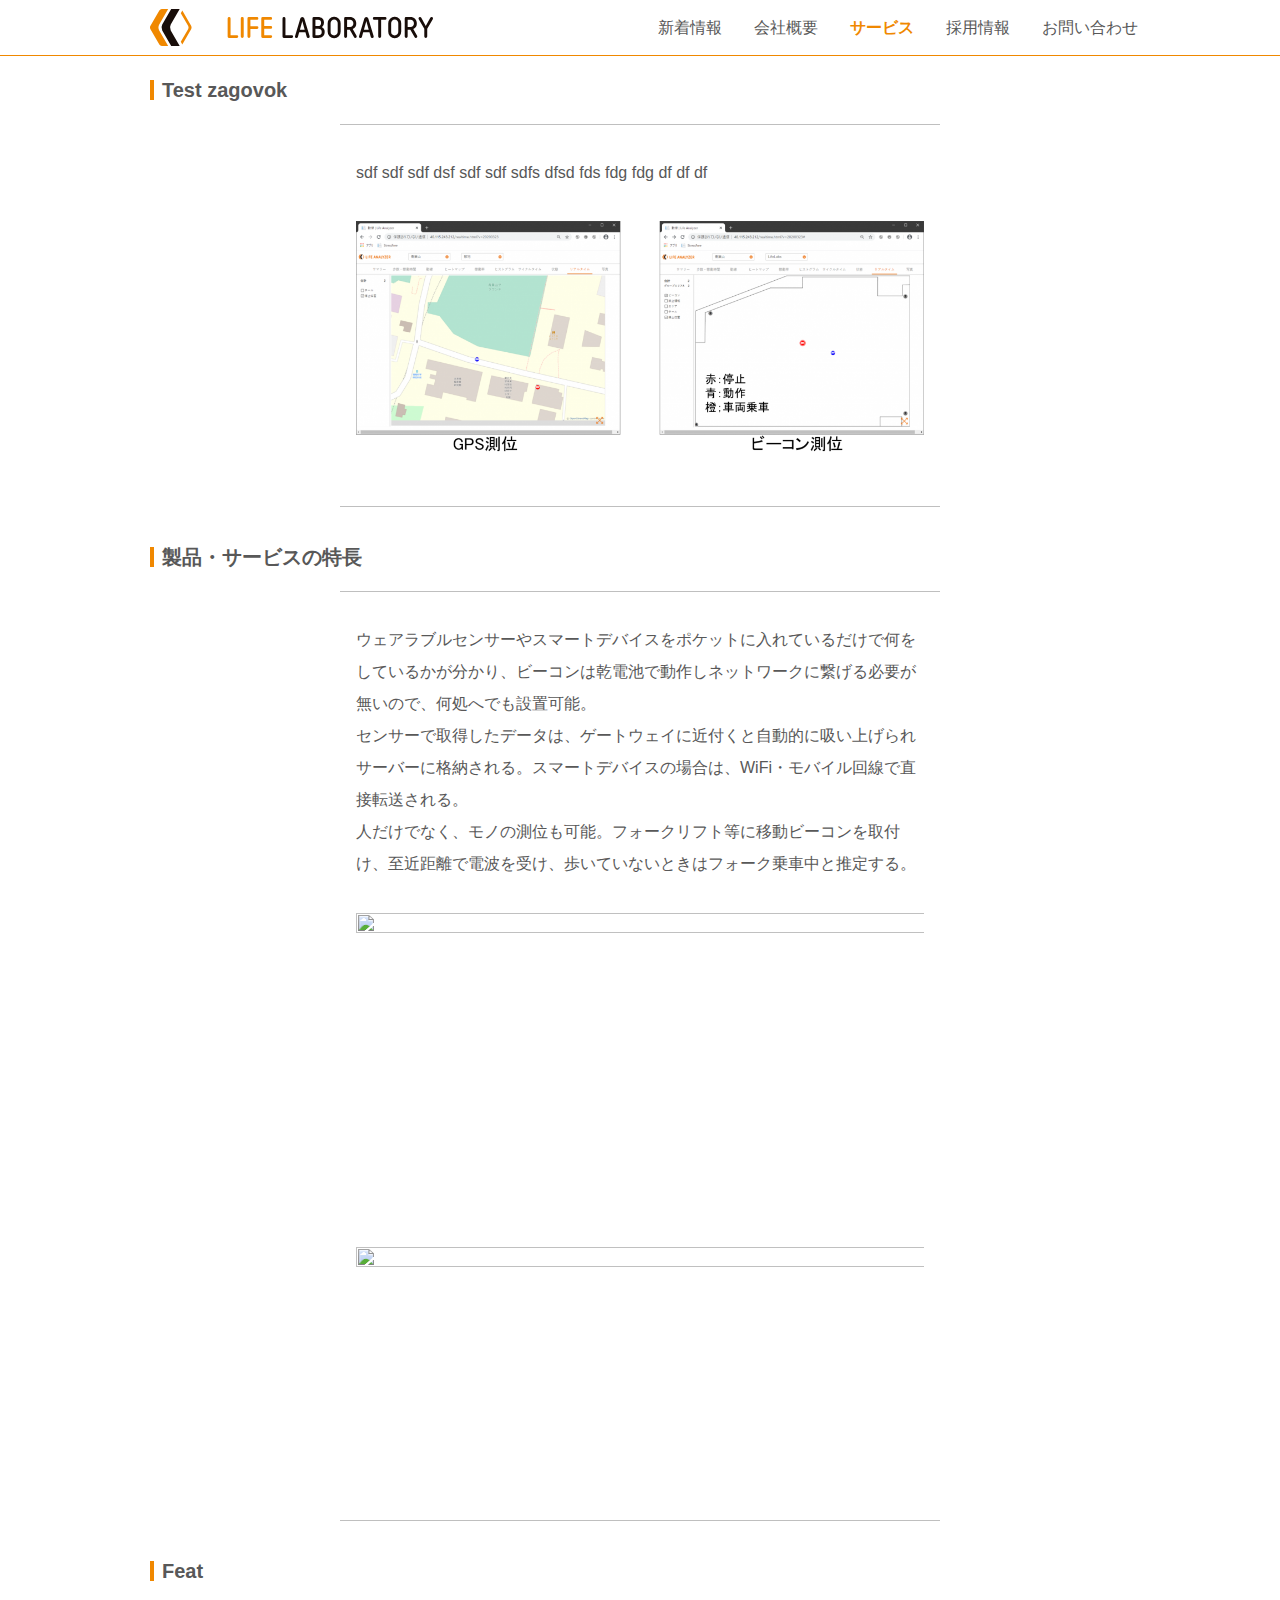
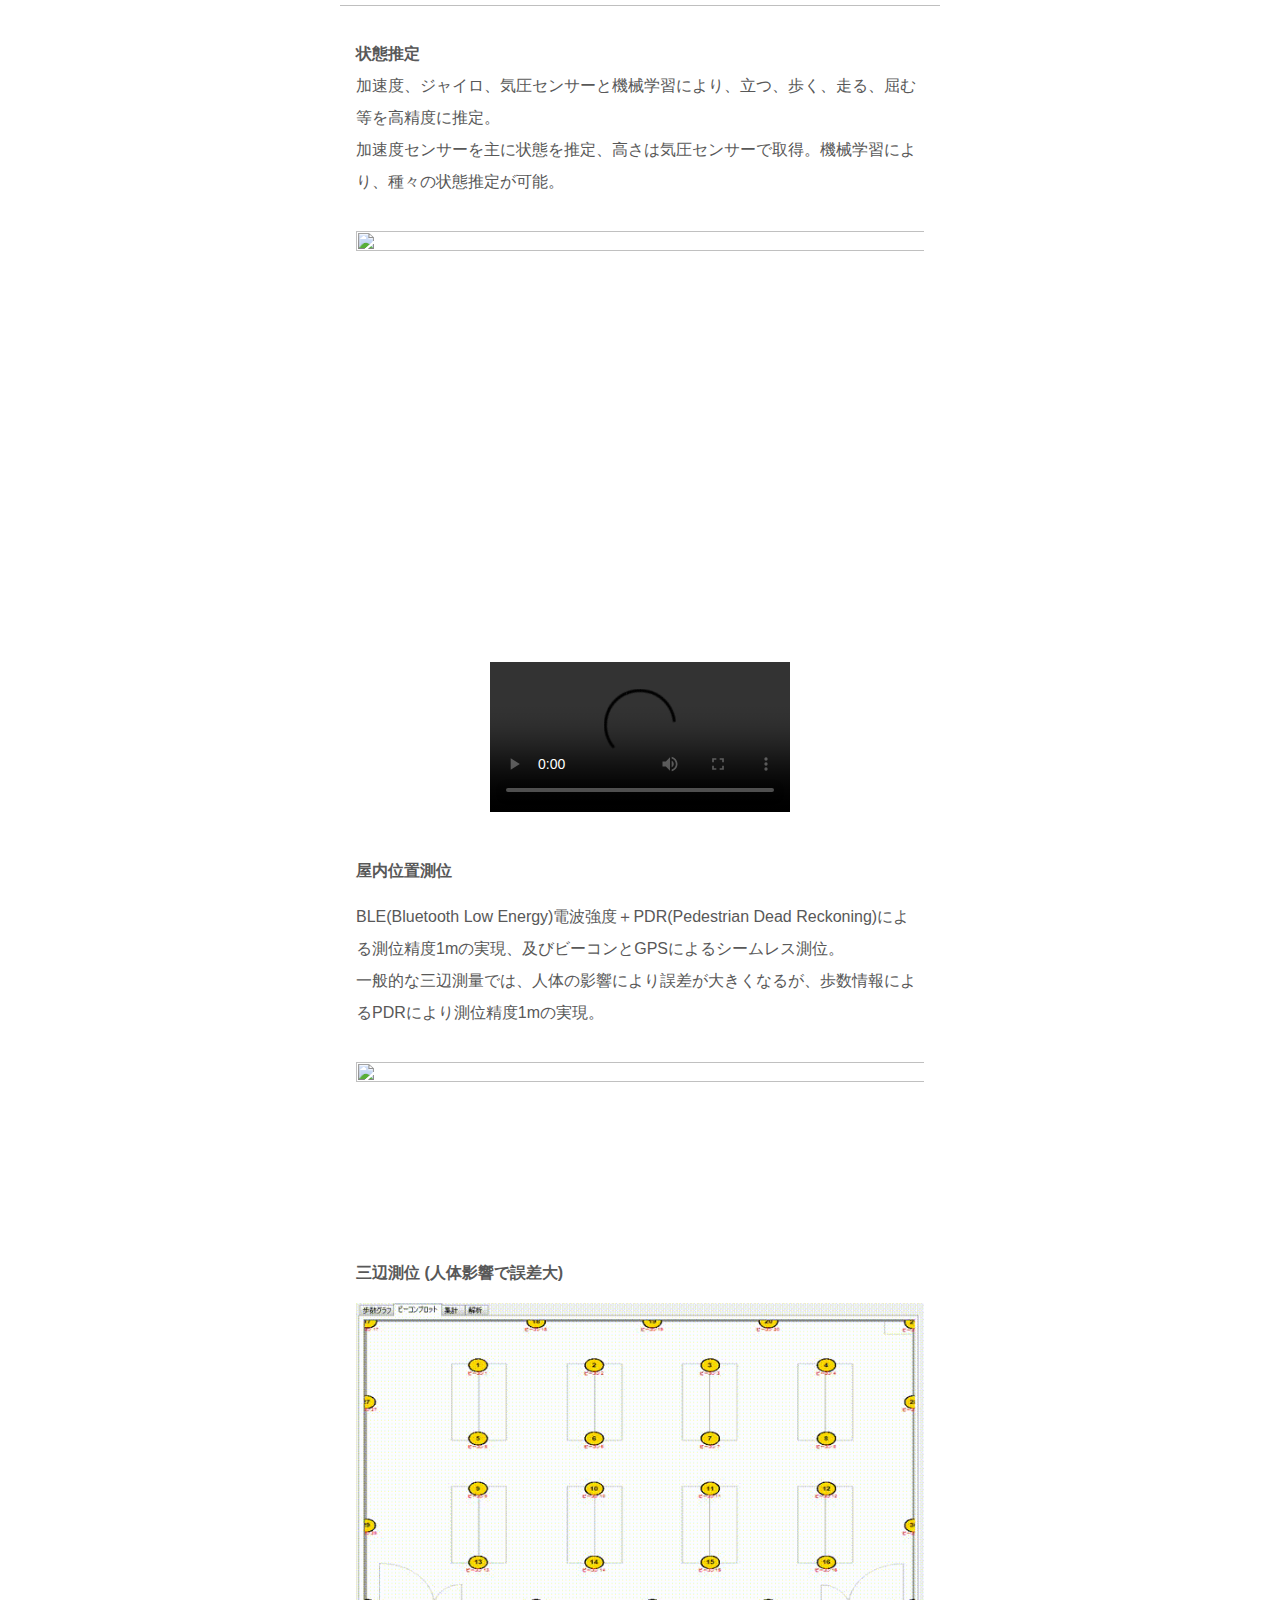
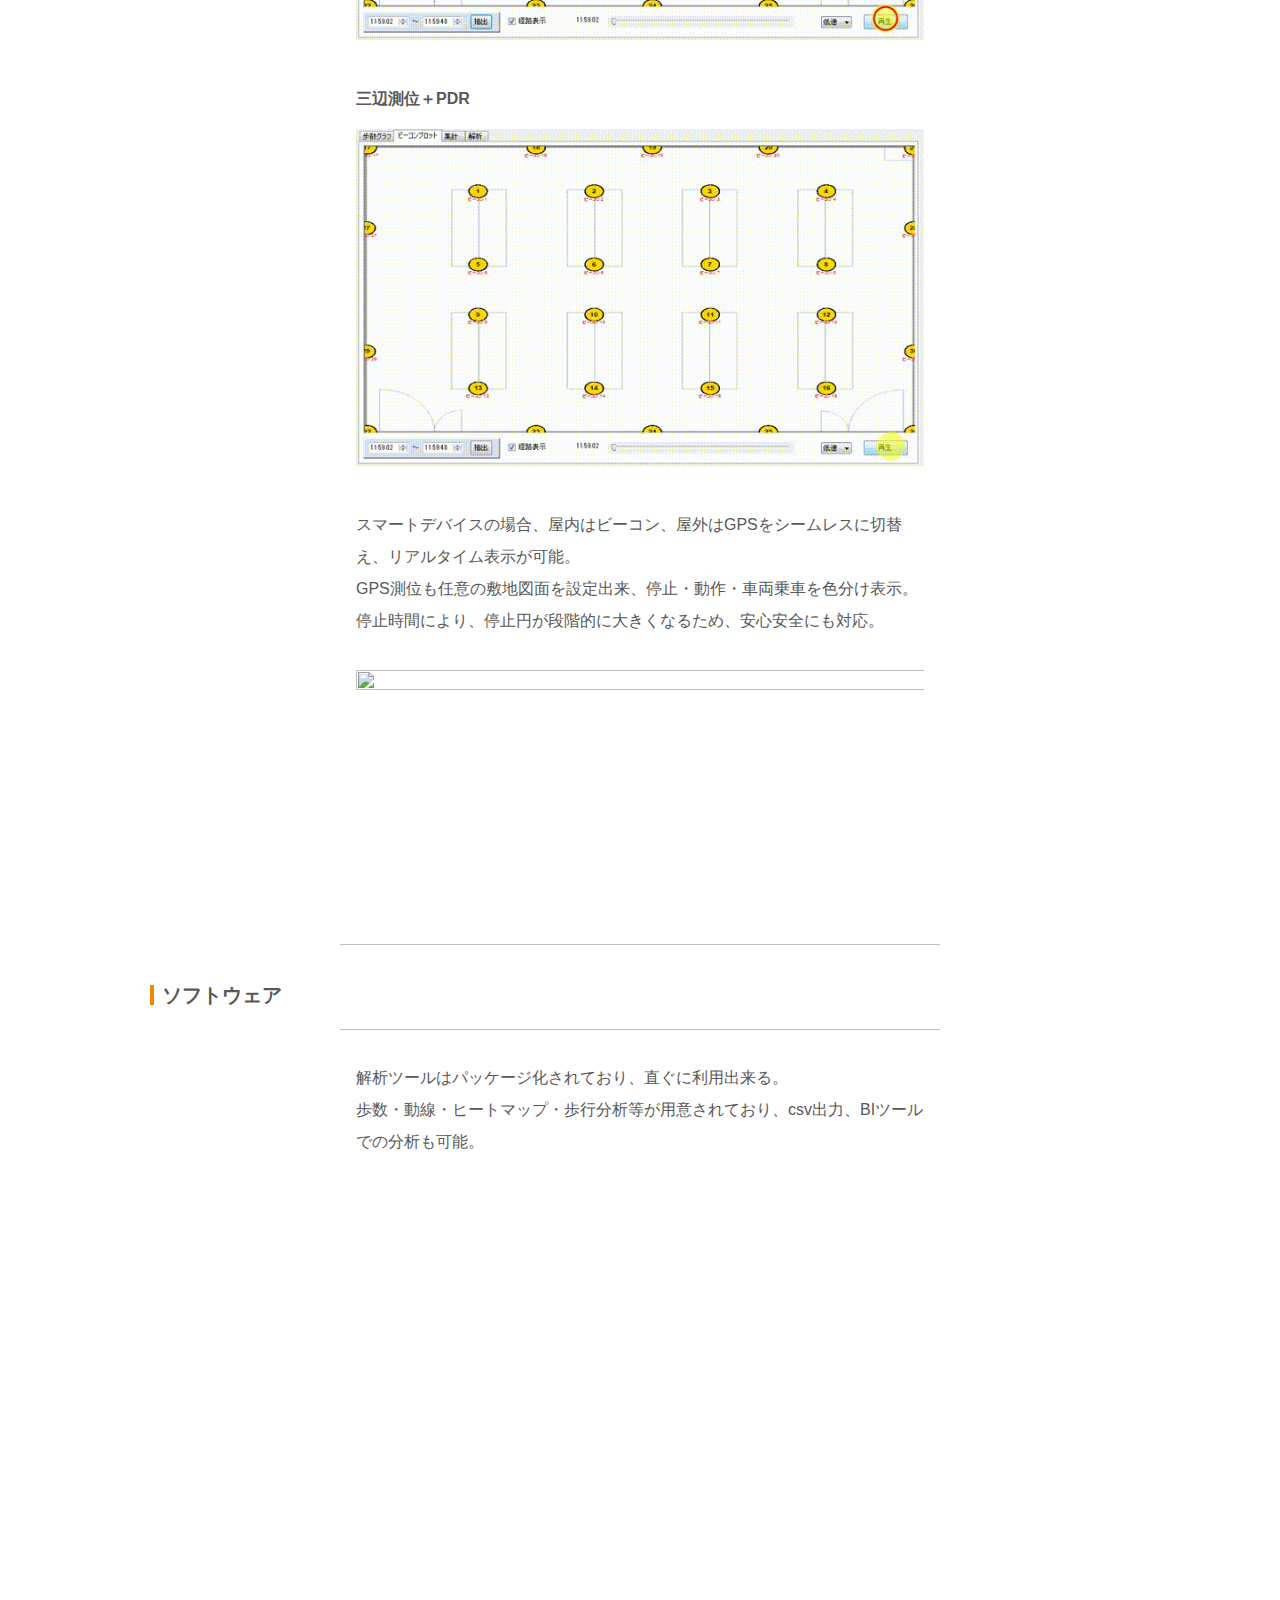
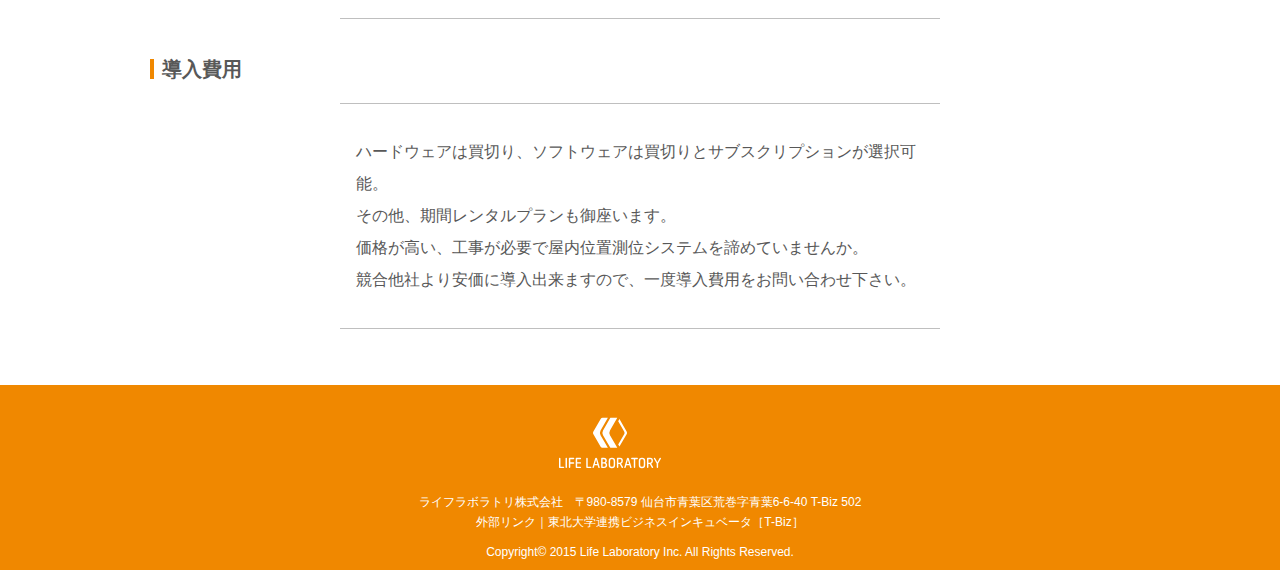
==== home.html @ 857b38d8 "Initial commit" ====
<!DOCTYPE html>
<!-- saved from url=(0033)http://www.lifelabs.co.jp/service -->
<html lang="ja" class=" js flexbox webgl no-touch geolocation hashchange history websockets rgba hsla multiplebgs backgroundsize borderimage textshadow opacity cssanimations csscolumns cssgradients cssreflections csstransforms csstransforms3d csstransitions fontface generatedcontent video audio localstorage no-applicationcache svg svgclippaths mediaqueries no-regions supports" style=""><!--<![endif]--><head><meta http-equiv="Content-Type" content="text/html; charset=UTF-8">
        

                <meta http-equiv="X-UA-Compatible" content="IE=edge">

        <title>サービス | ライフラボラトリ株式会社</title>

                <meta name="HandheldFriendly" content="True">
        <meta name="MobileOptimized" content="320">
        <meta name="viewport" content="width=device-width, initial-scale=1, user-scalable=no">

                <link rel="icon" href="http://www.lifelabs.co.jp/wordpress/wp-content/themes/bones/favicon.ico">
        <!--[if IE]>
            <link rel="shortcut icon" href="http://www.lifelabs.co.jp/wordpress/wp-content/themes/bones/favicon.ico">
        <![endif]-->
                <meta name="msapplication-TileColor" content="#f01d4f">
        <meta name="msapplication-TileImage" content="http://www.lifelabs.co.jp/wordpress/wp-content/themes/bones/library/images/win8-tile-icon.png">
            <meta name="theme-color" content="#121212">

        <link rel="pingback" href="http://www.lifelabs.co.jp/wordpress/xmlrpc.php">
        <script type="text/javascript" async="" src="./サービス _ ライフラボラトリ株式会社_files/recaptcha__en.js.download" crossorigin="anonymous" integrity="sha384-jmuBB3ajBz67HkD9EOwlByuyyxCYut7RyJGCbt+luJzVIFeqE/GGKvIVjUTdjP4o"></script><script src="./サービス _ ライフラボラトリ株式会社_files/2397579e32.js.download" crossorigin="anonymous"></script><style media="all" id="fa-v4-font-face">/*!
 * Font Awesome Free 5.15.4 by @fontawesome - https://fontawesome.com
 * License - https://fontawesome.com/license/free (Icons: CC BY 4.0, Fonts: SIL OFL 1.1, Code: MIT License)
 */@font-face{font-family:"FontAwesome";font-display:block;src:url(https://ka-f.fontawesome.com/releases/v5.15.4/webfonts/free-fa-solid-900.eot);src:url(https://ka-f.fontawesome.com/releases/v5.15.4/webfonts/free-fa-solid-900.eot?#iefix) format("embedded-opentype"),url(https://ka-f.fontawesome.com/releases/v5.15.4/webfonts/free-fa-solid-900.woff2) format("woff2"),url(https://ka-f.fontawesome.com/releases/v5.15.4/webfonts/free-fa-solid-900.woff) format("woff"),url(https://ka-f.fontawesome.com/releases/v5.15.4/webfonts/free-fa-solid-900.ttf) format("truetype"),url(https://ka-f.fontawesome.com/releases/v5.15.4/webfonts/free-fa-solid-900.svg#fontawesome) format("svg")}@font-face{font-family:"FontAwesome";font-display:block;src:url(https://ka-f.fontawesome.com/releases/v5.15.4/webfonts/free-fa-brands-400.eot);src:url(https://ka-f.fontawesome.com/releases/v5.15.4/webfonts/free-fa-brands-400.eot?#iefix) format("embedded-opentype"),url(https://ka-f.fontawesome.com/releases/v5.15.4/webfonts/free-fa-brands-400.woff2) format("woff2"),url(https://ka-f.fontawesome.com/releases/v5.15.4/webfonts/free-fa-brands-400.woff) format("woff"),url(https://ka-f.fontawesome.com/releases/v5.15.4/webfonts/free-fa-brands-400.ttf) format("truetype"),url(https://ka-f.fontawesome.com/releases/v5.15.4/webfonts/free-fa-brands-400.svg#fontawesome) format("svg")}@font-face{font-family:"FontAwesome";font-display:block;src:url(https://ka-f.fontawesome.com/releases/v5.15.4/webfonts/free-fa-regular-400.eot);src:url(https://ka-f.fontawesome.com/releases/v5.15.4/webfonts/free-fa-regular-400.eot?#iefix) format("embedded-opentype"),url(https://ka-f.fontawesome.com/releases/v5.15.4/webfonts/free-fa-regular-400.woff2) format("woff2"),url(https://ka-f.fontawesome.com/releases/v5.15.4/webfonts/free-fa-regular-400.woff) format("woff"),url(https://ka-f.fontawesome.com/releases/v5.15.4/webfonts/free-fa-regular-400.ttf) format("truetype"),url(https://ka-f.fontawesome.com/releases/v5.15.4/webfonts/free-fa-regular-400.svg#fontawesome) format("svg");unicode-range:U+f004-f005,U+f007,U+f017,U+f022,U+f024,U+f02e,U+f03e,U+f044,U+f057-f059,U+f06e,U+f070,U+f075,U+f07b-f07c,U+f080,U+f086,U+f089,U+f094,U+f09d,U+f0a0,U+f0a4-f0a7,U+f0c5,U+f0c7-f0c8,U+f0e0,U+f0eb,U+f0f3,U+f0f8,U+f0fe,U+f111,U+f118-f11a,U+f11c,U+f133,U+f144,U+f146,U+f14a,U+f14d-f14e,U+f150-f152,U+f15b-f15c,U+f164-f165,U+f185-f186,U+f191-f192,U+f1ad,U+f1c1-f1c9,U+f1cd,U+f1d8,U+f1e3,U+f1ea,U+f1f6,U+f1f9,U+f20a,U+f247-f249,U+f24d,U+f254-f25b,U+f25d,U+f271-f274,U+f279,U+f28b,U+f28d,U+f2b5-f2b6,U+f2b9,U+f2bb,U+f2bd,U+f2c1-f2c2,U+f2d0,U+f2d2,U+f2dc,U+f2ed,U+f3a5,U+f3d1,U+f410}@font-face{font-family:"FontAwesome";font-display:block;src:url(https://ka-f.fontawesome.com/releases/v5.15.4/webfonts/free-fa-v4deprecations.eot);src:url(https://ka-f.fontawesome.com/releases/v5.15.4/webfonts/free-fa-v4deprecations.eot?#iefix) format("embedded-opentype"),url(https://ka-f.fontawesome.com/releases/v5.15.4/webfonts/free-fa-v4deprecations.woff2) format("woff2"),url(https://ka-f.fontawesome.com/releases/v5.15.4/webfonts/free-fa-v4deprecations.woff) format("woff"),url(https://ka-f.fontawesome.com/releases/v5.15.4/webfonts/free-fa-v4deprecations.ttf) format("truetype"),url(https://ka-f.fontawesome.com/releases/v5.15.4/webfonts/free-fa-v4deprecations.svg#fontawesome) format("svg");unicode-range:U+f003,U+f006,U+f014,U+f016,U+f01a-f01b,U+f01d,U+f040,U+f045-f047,U+f05c-f05d,U+f07d-f07e,U+f087-f088,U+f08a-f08b,U+f08e,U+f090,U+f096-f097,U+f0a2,U+f0e4-f0e6,U+f0ec-f0ee,U+f0f5-f0f7,U+f10c,U+f112,U+f114-f115,U+f11d,U+f123,U+f132,U+f145,U+f147-f149,U+f14c,U+f166,U+f16a,U+f172,U+f175-f178,U+f18e,U+f190,U+f196,U+f1b1,U+f1d9,U+f1db,U+f1f7,U+f20c,U+f219,U+f230,U+f24a,U+f250,U+f278,U+f27b,U+f283,U+f28c,U+f28e,U+f29b-f29c,U+f2b7,U+f2ba,U+f2bc,U+f2be,U+f2c0,U+f2c3,U+f2d3-f2d4}</style><style media="all" id="fa-v4-shims">/*!
 * Font Awesome Free 5.15.4 by @fontawesome - https://fontawesome.com
 * License - https://fontawesome.com/license/free (Icons: CC BY 4.0, Fonts: SIL OFL 1.1, Code: MIT License)
 */.fa.fa-glass:before{content:"\f000"}.fa.fa-meetup{font-family:"Font Awesome 5 Brands";font-weight:400}.fa.fa-star-o{font-family:"Font Awesome 5 Free";font-weight:400}.fa.fa-star-o:before{content:"\f005"}.fa.fa-close:before,.fa.fa-remove:before{content:"\f00d"}.fa.fa-gear:before{content:"\f013"}.fa.fa-trash-o{font-family:"Font Awesome 5 Free";font-weight:400}.fa.fa-trash-o:before{content:"\f2ed"}.fa.fa-file-o{font-family:"Font Awesome 5 Free";font-weight:400}.fa.fa-file-o:before{content:"\f15b"}.fa.fa-clock-o{font-family:"Font Awesome 5 Free";font-weight:400}.fa.fa-clock-o:before{content:"\f017"}.fa.fa-arrow-circle-o-down{font-family:"Font Awesome 5 Free";font-weight:400}.fa.fa-arrow-circle-o-down:before{content:"\f358"}.fa.fa-arrow-circle-o-up{font-family:"Font Awesome 5 Free";font-weight:400}.fa.fa-arrow-circle-o-up:before{content:"\f35b"}.fa.fa-play-circle-o{font-family:"Font Awesome 5 Free";font-weight:400}.fa.fa-play-circle-o:before{content:"\f144"}.fa.fa-repeat:before,.fa.fa-rotate-right:before{content:"\f01e"}.fa.fa-refresh:before{content:"\f021"}.fa.fa-list-alt{font-family:"Font Awesome 5 Free";font-weight:400}.fa.fa-dedent:before{content:"\f03b"}.fa.fa-video-camera:before{content:"\f03d"}.fa.fa-picture-o{font-family:"Font Awesome 5 Free";font-weight:400}.fa.fa-picture-o:before{content:"\f03e"}.fa.fa-photo{font-family:"Font Awesome 5 Free";font-weight:400}.fa.fa-photo:before{content:"\f03e"}.fa.fa-image{font-family:"Font Awesome 5 Free";font-weight:400}.fa.fa-image:before{content:"\f03e"}.fa.fa-pencil:before{content:"\f303"}.fa.fa-map-marker:before{content:"\f3c5"}.fa.fa-pencil-square-o{font-family:"Font Awesome 5 Free";font-weight:400}.fa.fa-pencil-square-o:before{content:"\f044"}.fa.fa-share-square-o{font-family:"Font Awesome 5 Free";font-weight:400}.fa.fa-share-square-o:before{content:"\f14d"}.fa.fa-check-square-o{font-family:"Font Awesome 5 Free";font-weight:400}.fa.fa-check-square-o:before{content:"\f14a"}.fa.fa-arrows:before{content:"\f0b2"}.fa.fa-times-circle-o{font-family:"Font Awesome 5 Free";font-weight:400}.fa.fa-times-circle-o:before{content:"\f057"}.fa.fa-check-circle-o{font-family:"Font Awesome 5 Free";font-weight:400}.fa.fa-check-circle-o:before{content:"\f058"}.fa.fa-mail-forward:before{content:"\f064"}.fa.fa-expand:before{content:"\f424"}.fa.fa-compress:before{content:"\f422"}.fa.fa-eye,.fa.fa-eye-slash{font-family:"Font Awesome 5 Free";font-weight:400}.fa.fa-warning:before{content:"\f071"}.fa.fa-calendar:before{content:"\f073"}.fa.fa-arrows-v:before{content:"\f338"}.fa.fa-arrows-h:before{content:"\f337"}.fa.fa-bar-chart{font-family:"Font Awesome 5 Free";font-weight:400}.fa.fa-bar-chart:before{content:"\f080"}.fa.fa-bar-chart-o{font-family:"Font Awesome 5 Free";font-weight:400}.fa.fa-bar-chart-o:before{content:"\f080"}.fa.fa-facebook-square,.fa.fa-twitter-square{font-family:"Font Awesome 5 Brands";font-weight:400}.fa.fa-gears:before{content:"\f085"}.fa.fa-thumbs-o-up{font-family:"Font Awesome 5 Free";font-weight:400}.fa.fa-thumbs-o-up:before{content:"\f164"}.fa.fa-thumbs-o-down{font-family:"Font Awesome 5 Free";font-weight:400}.fa.fa-thumbs-o-down:before{content:"\f165"}.fa.fa-heart-o{font-family:"Font Awesome 5 Free";font-weight:400}.fa.fa-heart-o:before{content:"\f004"}.fa.fa-sign-out:before{content:"\f2f5"}.fa.fa-linkedin-square{font-family:"Font Awesome 5 Brands";font-weight:400}.fa.fa-linkedin-square:before{content:"\f08c"}.fa.fa-thumb-tack:before{content:"\f08d"}.fa.fa-external-link:before{content:"\f35d"}.fa.fa-sign-in:before{content:"\f2f6"}.fa.fa-github-square{font-family:"Font Awesome 5 Brands";font-weight:400}.fa.fa-lemon-o{font-family:"Font Awesome 5 Free";font-weight:400}.fa.fa-lemon-o:before{content:"\f094"}.fa.fa-square-o{font-family:"Font Awesome 5 Free";font-weight:400}.fa.fa-square-o:before{content:"\f0c8"}.fa.fa-bookmark-o{font-family:"Font Awesome 5 Free";font-weight:400}.fa.fa-bookmark-o:before{content:"\f02e"}.fa.fa-facebook,.fa.fa-twitter{font-family:"Font Awesome 5 Brands";font-weight:400}.fa.fa-facebook:before{content:"\f39e"}.fa.fa-facebook-f{font-family:"Font Awesome 5 Brands";font-weight:400}.fa.fa-facebook-f:before{content:"\f39e"}.fa.fa-github{font-family:"Font Awesome 5 Brands";font-weight:400}.fa.fa-credit-card{font-family:"Font Awesome 5 Free";font-weight:400}.fa.fa-feed:before{content:"\f09e"}.fa.fa-hdd-o{font-family:"Font Awesome 5 Free";font-weight:400}.fa.fa-hdd-o:before{content:"\f0a0"}.fa.fa-hand-o-right{font-family:"Font Awesome 5 Free";font-weight:400}.fa.fa-hand-o-right:before{content:"\f0a4"}.fa.fa-hand-o-left{font-family:"Font Awesome 5 Free";font-weight:400}.fa.fa-hand-o-left:before{content:"\f0a5"}.fa.fa-hand-o-up{font-family:"Font Awesome 5 Free";font-weight:400}.fa.fa-hand-o-up:before{content:"\f0a6"}.fa.fa-hand-o-down{font-family:"Font Awesome 5 Free";font-weight:400}.fa.fa-hand-o-down:before{content:"\f0a7"}.fa.fa-arrows-alt:before{content:"\f31e"}.fa.fa-group:before{content:"\f0c0"}.fa.fa-chain:before{content:"\f0c1"}.fa.fa-scissors:before{content:"\f0c4"}.fa.fa-files-o{font-family:"Font Awesome 5 Free";font-weight:400}.fa.fa-files-o:before{content:"\f0c5"}.fa.fa-floppy-o{font-family:"Font Awesome 5 Free";font-weight:400}.fa.fa-floppy-o:before{content:"\f0c7"}.fa.fa-navicon:before,.fa.fa-reorder:before{content:"\f0c9"}.fa.fa-google-plus,.fa.fa-google-plus-square,.fa.fa-pinterest,.fa.fa-pinterest-square{font-family:"Font Awesome 5 Brands";font-weight:400}.fa.fa-google-plus:before{content:"\f0d5"}.fa.fa-money{font-family:"Font Awesome 5 Free";font-weight:400}.fa.fa-money:before{content:"\f3d1"}.fa.fa-unsorted:before{content:"\f0dc"}.fa.fa-sort-desc:before{content:"\f0dd"}.fa.fa-sort-asc:before{content:"\f0de"}.fa.fa-linkedin{font-family:"Font Awesome 5 Brands";font-weight:400}.fa.fa-linkedin:before{content:"\f0e1"}.fa.fa-rotate-left:before{content:"\f0e2"}.fa.fa-legal:before{content:"\f0e3"}.fa.fa-dashboard:before,.fa.fa-tachometer:before{content:"\f3fd"}.fa.fa-comment-o{font-family:"Font Awesome 5 Free";font-weight:400}.fa.fa-comment-o:before{content:"\f075"}.fa.fa-comments-o{font-family:"Font Awesome 5 Free";font-weight:400}.fa.fa-comments-o:before{content:"\f086"}.fa.fa-flash:before{content:"\f0e7"}.fa.fa-clipboard,.fa.fa-paste{font-family:"Font Awesome 5 Free";font-weight:400}.fa.fa-paste:before{content:"\f328"}.fa.fa-lightbulb-o{font-family:"Font Awesome 5 Free";font-weight:400}.fa.fa-lightbulb-o:before{content:"\f0eb"}.fa.fa-exchange:before{content:"\f362"}.fa.fa-cloud-download:before{content:"\f381"}.fa.fa-cloud-upload:before{content:"\f382"}.fa.fa-bell-o{font-family:"Font Awesome 5 Free";font-weight:400}.fa.fa-bell-o:before{content:"\f0f3"}.fa.fa-cutlery:before{content:"\f2e7"}.fa.fa-file-text-o{font-family:"Font Awesome 5 Free";font-weight:400}.fa.fa-file-text-o:before{content:"\f15c"}.fa.fa-building-o{font-family:"Font Awesome 5 Free";font-weight:400}.fa.fa-building-o:before{content:"\f1ad"}.fa.fa-hospital-o{font-family:"Font Awesome 5 Free";font-weight:400}.fa.fa-hospital-o:before{content:"\f0f8"}.fa.fa-tablet:before{content:"\f3fa"}.fa.fa-mobile-phone:before,.fa.fa-mobile:before{content:"\f3cd"}.fa.fa-circle-o{font-family:"Font Awesome 5 Free";font-weight:400}.fa.fa-circle-o:before{content:"\f111"}.fa.fa-mail-reply:before{content:"\f3e5"}.fa.fa-github-alt{font-family:"Font Awesome 5 Brands";font-weight:400}.fa.fa-folder-o{font-family:"Font Awesome 5 Free";font-weight:400}.fa.fa-folder-o:before{content:"\f07b"}.fa.fa-folder-open-o{font-family:"Font Awesome 5 Free";font-weight:400}.fa.fa-folder-open-o:before{content:"\f07c"}.fa.fa-smile-o{font-family:"Font Awesome 5 Free";font-weight:400}.fa.fa-smile-o:before{content:"\f118"}.fa.fa-frown-o{font-family:"Font Awesome 5 Free";font-weight:400}.fa.fa-frown-o:before{content:"\f119"}.fa.fa-meh-o{font-family:"Font Awesome 5 Free";font-weight:400}.fa.fa-meh-o:before{content:"\f11a"}.fa.fa-keyboard-o{font-family:"Font Awesome 5 Free";font-weight:400}.fa.fa-keyboard-o:before{content:"\f11c"}.fa.fa-flag-o{font-family:"Font Awesome 5 Free";font-weight:400}.fa.fa-flag-o:before{content:"\f024"}.fa.fa-mail-reply-all:before{content:"\f122"}.fa.fa-star-half-o{font-family:"Font Awesome 5 Free";font-weight:400}.fa.fa-star-half-o:before{content:"\f089"}.fa.fa-star-half-empty{font-family:"Font Awesome 5 Free";font-weight:400}.fa.fa-star-half-empty:before{content:"\f089"}.fa.fa-star-half-full{font-family:"Font Awesome 5 Free";font-weight:400}.fa.fa-star-half-full:before{content:"\f089"}.fa.fa-code-fork:before{content:"\f126"}.fa.fa-chain-broken:before{content:"\f127"}.fa.fa-shield:before{content:"\f3ed"}.fa.fa-calendar-o{font-family:"Font Awesome 5 Free";font-weight:400}.fa.fa-calendar-o:before{content:"\f133"}.fa.fa-css3,.fa.fa-html5,.fa.fa-maxcdn{font-family:"Font Awesome 5 Brands";font-weight:400}.fa.fa-ticket:before{content:"\f3ff"}.fa.fa-minus-square-o{font-family:"Font Awesome 5 Free";font-weight:400}.fa.fa-minus-square-o:before{content:"\f146"}.fa.fa-level-up:before{content:"\f3bf"}.fa.fa-level-down:before{content:"\f3be"}.fa.fa-pencil-square:before{content:"\f14b"}.fa.fa-external-link-square:before{content:"\f360"}.fa.fa-compass{font-family:"Font Awesome 5 Free";font-weight:400}.fa.fa-caret-square-o-down{font-family:"Font Awesome 5 Free";font-weight:400}.fa.fa-caret-square-o-down:before{content:"\f150"}.fa.fa-toggle-down{font-family:"Font Awesome 5 Free";font-weight:400}.fa.fa-toggle-down:before{content:"\f150"}.fa.fa-caret-square-o-up{font-family:"Font Awesome 5 Free";font-weight:400}.fa.fa-caret-square-o-up:before{content:"\f151"}.fa.fa-toggle-up{font-family:"Font Awesome 5 Free";font-weight:400}.fa.fa-toggle-up:before{content:"\f151"}.fa.fa-caret-square-o-right{font-family:"Font Awesome 5 Free";font-weight:400}.fa.fa-caret-square-o-right:before{content:"\f152"}.fa.fa-toggle-right{font-family:"Font Awesome 5 Free";font-weight:400}.fa.fa-toggle-right:before{content:"\f152"}.fa.fa-eur:before,.fa.fa-euro:before{content:"\f153"}.fa.fa-gbp:before{content:"\f154"}.fa.fa-dollar:before,.fa.fa-usd:before{content:"\f155"}.fa.fa-inr:before,.fa.fa-rupee:before{content:"\f156"}.fa.fa-cny:before,.fa.fa-jpy:before,.fa.fa-rmb:before,.fa.fa-yen:before{content:"\f157"}.fa.fa-rouble:before,.fa.fa-rub:before,.fa.fa-ruble:before{content:"\f158"}.fa.fa-krw:before,.fa.fa-won:before{content:"\f159"}.fa.fa-bitcoin,.fa.fa-btc{font-family:"Font Awesome 5 Brands";font-weight:400}.fa.fa-bitcoin:before{content:"\f15a"}.fa.fa-file-text:before{content:"\f15c"}.fa.fa-sort-alpha-asc:before{content:"\f15d"}.fa.fa-sort-alpha-desc:before{content:"\f881"}.fa.fa-sort-amount-asc:before{content:"\f160"}.fa.fa-sort-amount-desc:before{content:"\f884"}.fa.fa-sort-numeric-asc:before{content:"\f162"}.fa.fa-sort-numeric-desc:before{content:"\f886"}.fa.fa-xing,.fa.fa-xing-square,.fa.fa-youtube,.fa.fa-youtube-play,.fa.fa-youtube-square{font-family:"Font Awesome 5 Brands";font-weight:400}.fa.fa-youtube-play:before{content:"\f167"}.fa.fa-adn,.fa.fa-bitbucket,.fa.fa-bitbucket-square,.fa.fa-dropbox,.fa.fa-flickr,.fa.fa-instagram,.fa.fa-stack-overflow{font-family:"Font Awesome 5 Brands";font-weight:400}.fa.fa-bitbucket-square:before{content:"\f171"}.fa.fa-tumblr,.fa.fa-tumblr-square{font-family:"Font Awesome 5 Brands";font-weight:400}.fa.fa-long-arrow-down:before{content:"\f309"}.fa.fa-long-arrow-up:before{content:"\f30c"}.fa.fa-long-arrow-left:before{content:"\f30a"}.fa.fa-long-arrow-right:before{content:"\f30b"}.fa.fa-android,.fa.fa-apple,.fa.fa-dribbble,.fa.fa-foursquare,.fa.fa-gittip,.fa.fa-gratipay,.fa.fa-linux,.fa.fa-skype,.fa.fa-trello,.fa.fa-windows{font-family:"Font Awesome 5 Brands";font-weight:400}.fa.fa-gittip:before{content:"\f184"}.fa.fa-sun-o{font-family:"Font Awesome 5 Free";font-weight:400}.fa.fa-sun-o:before{content:"\f185"}.fa.fa-moon-o{font-family:"Font Awesome 5 Free";font-weight:400}.fa.fa-moon-o:before{content:"\f186"}.fa.fa-pagelines,.fa.fa-renren,.fa.fa-stack-exchange,.fa.fa-vk,.fa.fa-weibo{font-family:"Font Awesome 5 Brands";font-weight:400}.fa.fa-arrow-circle-o-right{font-family:"Font Awesome 5 Free";font-weight:400}.fa.fa-arrow-circle-o-right:before{content:"\f35a"}.fa.fa-arrow-circle-o-left{font-family:"Font Awesome 5 Free";font-weight:400}.fa.fa-arrow-circle-o-left:before{content:"\f359"}.fa.fa-caret-square-o-left{font-family:"Font Awesome 5 Free";font-weight:400}.fa.fa-caret-square-o-left:before{content:"\f191"}.fa.fa-toggle-left{font-family:"Font Awesome 5 Free";font-weight:400}.fa.fa-toggle-left:before{content:"\f191"}.fa.fa-dot-circle-o{font-family:"Font Awesome 5 Free";font-weight:400}.fa.fa-dot-circle-o:before{content:"\f192"}.fa.fa-vimeo-square{font-family:"Font Awesome 5 Brands";font-weight:400}.fa.fa-try:before,.fa.fa-turkish-lira:before{content:"\f195"}.fa.fa-plus-square-o{font-family:"Font Awesome 5 Free";font-weight:400}.fa.fa-plus-square-o:before{content:"\f0fe"}.fa.fa-openid,.fa.fa-slack,.fa.fa-wordpress{font-family:"Font Awesome 5 Brands";font-weight:400}.fa.fa-bank:before,.fa.fa-institution:before{content:"\f19c"}.fa.fa-mortar-board:before{content:"\f19d"}.fa.fa-delicious,.fa.fa-digg,.fa.fa-drupal,.fa.fa-google,.fa.fa-joomla,.fa.fa-pied-piper-alt,.fa.fa-pied-piper-pp,.fa.fa-reddit,.fa.fa-reddit-square,.fa.fa-stumbleupon,.fa.fa-stumbleupon-circle,.fa.fa-yahoo{font-family:"Font Awesome 5 Brands";font-weight:400}.fa.fa-spoon:before{content:"\f2e5"}.fa.fa-behance,.fa.fa-behance-square,.fa.fa-steam,.fa.fa-steam-square{font-family:"Font Awesome 5 Brands";font-weight:400}.fa.fa-automobile:before{content:"\f1b9"}.fa.fa-envelope-o{font-family:"Font Awesome 5 Free";font-weight:400}.fa.fa-envelope-o:before{content:"\f0e0"}.fa.fa-deviantart,.fa.fa-soundcloud,.fa.fa-spotify{font-family:"Font Awesome 5 Brands";font-weight:400}.fa.fa-file-pdf-o{font-family:"Font Awesome 5 Free";font-weight:400}.fa.fa-file-pdf-o:before{content:"\f1c1"}.fa.fa-file-word-o{font-family:"Font Awesome 5 Free";font-weight:400}.fa.fa-file-word-o:before{content:"\f1c2"}.fa.fa-file-excel-o{font-family:"Font Awesome 5 Free";font-weight:400}.fa.fa-file-excel-o:before{content:"\f1c3"}.fa.fa-file-powerpoint-o{font-family:"Font Awesome 5 Free";font-weight:400}.fa.fa-file-powerpoint-o:before{content:"\f1c4"}.fa.fa-file-image-o{font-family:"Font Awesome 5 Free";font-weight:400}.fa.fa-file-image-o:before{content:"\f1c5"}.fa.fa-file-photo-o{font-family:"Font Awesome 5 Free";font-weight:400}.fa.fa-file-photo-o:before{content:"\f1c5"}.fa.fa-file-picture-o{font-family:"Font Awesome 5 Free";font-weight:400}.fa.fa-file-picture-o:before{content:"\f1c5"}.fa.fa-file-archive-o{font-family:"Font Awesome 5 Free";font-weight:400}.fa.fa-file-archive-o:before{content:"\f1c6"}.fa.fa-file-zip-o{font-family:"Font Awesome 5 Free";font-weight:400}.fa.fa-file-zip-o:before{content:"\f1c6"}.fa.fa-file-audio-o{font-family:"Font Awesome 5 Free";font-weight:400}.fa.fa-file-audio-o:before{content:"\f1c7"}.fa.fa-file-sound-o{font-family:"Font Awesome 5 Free";font-weight:400}.fa.fa-file-sound-o:before{content:"\f1c7"}.fa.fa-file-video-o{font-family:"Font Awesome 5 Free";font-weight:400}.fa.fa-file-video-o:before{content:"\f1c8"}.fa.fa-file-movie-o{font-family:"Font Awesome 5 Free";font-weight:400}.fa.fa-file-movie-o:before{content:"\f1c8"}.fa.fa-file-code-o{font-family:"Font Awesome 5 Free";font-weight:400}.fa.fa-file-code-o:before{content:"\f1c9"}.fa.fa-codepen,.fa.fa-jsfiddle,.fa.fa-vine{font-family:"Font Awesome 5 Brands";font-weight:400}.fa.fa-life-bouy,.fa.fa-life-ring{font-family:"Font Awesome 5 Free";font-weight:400}.fa.fa-life-bouy:before{content:"\f1cd"}.fa.fa-life-buoy{font-family:"Font Awesome 5 Free";font-weight:400}.fa.fa-life-buoy:before{content:"\f1cd"}.fa.fa-life-saver{font-family:"Font Awesome 5 Free";font-weight:400}.fa.fa-life-saver:before{content:"\f1cd"}.fa.fa-support{font-family:"Font Awesome 5 Free";font-weight:400}.fa.fa-support:before{content:"\f1cd"}.fa.fa-circle-o-notch:before{content:"\f1ce"}.fa.fa-ra,.fa.fa-rebel{font-family:"Font Awesome 5 Brands";font-weight:400}.fa.fa-ra:before{content:"\f1d0"}.fa.fa-resistance{font-family:"Font Awesome 5 Brands";font-weight:400}.fa.fa-resistance:before{content:"\f1d0"}.fa.fa-empire,.fa.fa-ge{font-family:"Font Awesome 5 Brands";font-weight:400}.fa.fa-ge:before{content:"\f1d1"}.fa.fa-git,.fa.fa-git-square,.fa.fa-hacker-news,.fa.fa-y-combinator-square{font-family:"Font Awesome 5 Brands";font-weight:400}.fa.fa-y-combinator-square:before{content:"\f1d4"}.fa.fa-yc-square{font-family:"Font Awesome 5 Brands";font-weight:400}.fa.fa-yc-square:before{content:"\f1d4"}.fa.fa-qq,.fa.fa-tencent-weibo,.fa.fa-wechat,.fa.fa-weixin{font-family:"Font Awesome 5 Brands";font-weight:400}.fa.fa-wechat:before{content:"\f1d7"}.fa.fa-send:before{content:"\f1d8"}.fa.fa-paper-plane-o{font-family:"Font Awesome 5 Free";font-weight:400}.fa.fa-paper-plane-o:before{content:"\f1d8"}.fa.fa-send-o{font-family:"Font Awesome 5 Free";font-weight:400}.fa.fa-send-o:before{content:"\f1d8"}.fa.fa-circle-thin{font-family:"Font Awesome 5 Free";font-weight:400}.fa.fa-circle-thin:before{content:"\f111"}.fa.fa-header:before{content:"\f1dc"}.fa.fa-sliders:before{content:"\f1de"}.fa.fa-futbol-o{font-family:"Font Awesome 5 Free";font-weight:400}.fa.fa-futbol-o:before{content:"\f1e3"}.fa.fa-soccer-ball-o{font-family:"Font Awesome 5 Free";font-weight:400}.fa.fa-soccer-ball-o:before{content:"\f1e3"}.fa.fa-slideshare,.fa.fa-twitch,.fa.fa-yelp{font-family:"Font Awesome 5 Brands";font-weight:400}.fa.fa-newspaper-o{font-family:"Font Awesome 5 Free";font-weight:400}.fa.fa-newspaper-o:before{content:"\f1ea"}.fa.fa-cc-amex,.fa.fa-cc-discover,.fa.fa-cc-mastercard,.fa.fa-cc-paypal,.fa.fa-cc-stripe,.fa.fa-cc-visa,.fa.fa-google-wallet,.fa.fa-paypal{font-family:"Font Awesome 5 Brands";font-weight:400}.fa.fa-bell-slash-o{font-family:"Font Awesome 5 Free";font-weight:400}.fa.fa-bell-slash-o:before{content:"\f1f6"}.fa.fa-trash:before{content:"\f2ed"}.fa.fa-copyright{font-family:"Font Awesome 5 Free";font-weight:400}.fa.fa-eyedropper:before{content:"\f1fb"}.fa.fa-area-chart:before{content:"\f1fe"}.fa.fa-pie-chart:before{content:"\f200"}.fa.fa-line-chart:before{content:"\f201"}.fa.fa-angellist,.fa.fa-ioxhost,.fa.fa-lastfm,.fa.fa-lastfm-square{font-family:"Font Awesome 5 Brands";font-weight:400}.fa.fa-cc{font-family:"Font Awesome 5 Free";font-weight:400}.fa.fa-cc:before{content:"\f20a"}.fa.fa-ils:before,.fa.fa-shekel:before,.fa.fa-sheqel:before{content:"\f20b"}.fa.fa-meanpath{font-family:"Font Awesome 5 Brands";font-weight:400}.fa.fa-meanpath:before{content:"\f2b4"}.fa.fa-buysellads,.fa.fa-connectdevelop,.fa.fa-dashcube,.fa.fa-forumbee,.fa.fa-leanpub,.fa.fa-sellsy,.fa.fa-shirtsinbulk,.fa.fa-simplybuilt,.fa.fa-skyatlas{font-family:"Font Awesome 5 Brands";font-weight:400}.fa.fa-diamond{font-family:"Font Awesome 5 Free";font-weight:400}.fa.fa-diamond:before{content:"\f3a5"}.fa.fa-intersex:before{content:"\f224"}.fa.fa-facebook-official{font-family:"Font Awesome 5 Brands";font-weight:400}.fa.fa-facebook-official:before{content:"\f09a"}.fa.fa-pinterest-p,.fa.fa-whatsapp{font-family:"Font Awesome 5 Brands";font-weight:400}.fa.fa-hotel:before{content:"\f236"}.fa.fa-medium,.fa.fa-viacoin,.fa.fa-y-combinator,.fa.fa-yc{font-family:"Font Awesome 5 Brands";font-weight:400}.fa.fa-yc:before{content:"\f23b"}.fa.fa-expeditedssl,.fa.fa-opencart,.fa.fa-optin-monster{font-family:"Font Awesome 5 Brands";font-weight:400}.fa.fa-battery-4:before,.fa.fa-battery:before{content:"\f240"}.fa.fa-battery-3:before{content:"\f241"}.fa.fa-battery-2:before{content:"\f242"}.fa.fa-battery-1:before{content:"\f243"}.fa.fa-battery-0:before{content:"\f244"}.fa.fa-object-group,.fa.fa-object-ungroup,.fa.fa-sticky-note-o{font-family:"Font Awesome 5 Free";font-weight:400}.fa.fa-sticky-note-o:before{content:"\f249"}.fa.fa-cc-diners-club,.fa.fa-cc-jcb{font-family:"Font Awesome 5 Brands";font-weight:400}.fa.fa-clone,.fa.fa-hourglass-o{font-family:"Font Awesome 5 Free";font-weight:400}.fa.fa-hourglass-o:before{content:"\f254"}.fa.fa-hourglass-1:before{content:"\f251"}.fa.fa-hourglass-2:before{content:"\f252"}.fa.fa-hourglass-3:before{content:"\f253"}.fa.fa-hand-rock-o{font-family:"Font Awesome 5 Free";font-weight:400}.fa.fa-hand-rock-o:before{content:"\f255"}.fa.fa-hand-grab-o{font-family:"Font Awesome 5 Free";font-weight:400}.fa.fa-hand-grab-o:before{content:"\f255"}.fa.fa-hand-paper-o{font-family:"Font Awesome 5 Free";font-weight:400}.fa.fa-hand-paper-o:before{content:"\f256"}.fa.fa-hand-stop-o{font-family:"Font Awesome 5 Free";font-weight:400}.fa.fa-hand-stop-o:before{content:"\f256"}.fa.fa-hand-scissors-o{font-family:"Font Awesome 5 Free";font-weight:400}.fa.fa-hand-scissors-o:before{content:"\f257"}.fa.fa-hand-lizard-o{font-family:"Font Awesome 5 Free";font-weight:400}.fa.fa-hand-lizard-o:before{content:"\f258"}.fa.fa-hand-spock-o{font-family:"Font Awesome 5 Free";font-weight:400}.fa.fa-hand-spock-o:before{content:"\f259"}.fa.fa-hand-pointer-o{font-family:"Font Awesome 5 Free";font-weight:400}.fa.fa-hand-pointer-o:before{content:"\f25a"}.fa.fa-hand-peace-o{font-family:"Font Awesome 5 Free";font-weight:400}.fa.fa-hand-peace-o:before{content:"\f25b"}.fa.fa-registered{font-family:"Font Awesome 5 Free";font-weight:400}.fa.fa-chrome,.fa.fa-creative-commons,.fa.fa-firefox,.fa.fa-get-pocket,.fa.fa-gg,.fa.fa-gg-circle,.fa.fa-internet-explorer,.fa.fa-odnoklassniki,.fa.fa-odnoklassniki-square,.fa.fa-opera,.fa.fa-safari,.fa.fa-wikipedia-w{font-family:"Font Awesome 5 Brands";font-weight:400}.fa.fa-television:before{content:"\f26c"}.fa.fa-500px,.fa.fa-amazon,.fa.fa-contao{font-family:"Font Awesome 5 Brands";font-weight:400}.fa.fa-calendar-plus-o{font-family:"Font Awesome 5 Free";font-weight:400}.fa.fa-calendar-plus-o:before{content:"\f271"}.fa.fa-calendar-minus-o{font-family:"Font Awesome 5 Free";font-weight:400}.fa.fa-calendar-minus-o:before{content:"\f272"}.fa.fa-calendar-times-o{font-family:"Font Awesome 5 Free";font-weight:400}.fa.fa-calendar-times-o:before{content:"\f273"}.fa.fa-calendar-check-o{font-family:"Font Awesome 5 Free";font-weight:400}.fa.fa-calendar-check-o:before{content:"\f274"}.fa.fa-map-o{font-family:"Font Awesome 5 Free";font-weight:400}.fa.fa-map-o:before{content:"\f279"}.fa.fa-commenting:before{content:"\f4ad"}.fa.fa-commenting-o{font-family:"Font Awesome 5 Free";font-weight:400}.fa.fa-commenting-o:before{content:"\f4ad"}.fa.fa-houzz,.fa.fa-vimeo{font-family:"Font Awesome 5 Brands";font-weight:400}.fa.fa-vimeo:before{content:"\f27d"}.fa.fa-black-tie,.fa.fa-edge,.fa.fa-fonticons,.fa.fa-reddit-alien{font-family:"Font Awesome 5 Brands";font-weight:400}.fa.fa-credit-card-alt:before{content:"\f09d"}.fa.fa-codiepie,.fa.fa-fort-awesome,.fa.fa-mixcloud,.fa.fa-modx,.fa.fa-product-hunt,.fa.fa-scribd,.fa.fa-usb{font-family:"Font Awesome 5 Brands";font-weight:400}.fa.fa-pause-circle-o{font-family:"Font Awesome 5 Free";font-weight:400}.fa.fa-pause-circle-o:before{content:"\f28b"}.fa.fa-stop-circle-o{font-family:"Font Awesome 5 Free";font-weight:400}.fa.fa-stop-circle-o:before{content:"\f28d"}.fa.fa-bluetooth,.fa.fa-bluetooth-b,.fa.fa-envira,.fa.fa-gitlab,.fa.fa-wheelchair-alt,.fa.fa-wpbeginner,.fa.fa-wpforms{font-family:"Font Awesome 5 Brands";font-weight:400}.fa.fa-wheelchair-alt:before{content:"\f368"}.fa.fa-question-circle-o{font-family:"Font Awesome 5 Free";font-weight:400}.fa.fa-question-circle-o:before{content:"\f059"}.fa.fa-volume-control-phone:before{content:"\f2a0"}.fa.fa-asl-interpreting:before{content:"\f2a3"}.fa.fa-deafness:before,.fa.fa-hard-of-hearing:before{content:"\f2a4"}.fa.fa-glide,.fa.fa-glide-g{font-family:"Font Awesome 5 Brands";font-weight:400}.fa.fa-signing:before{content:"\f2a7"}.fa.fa-first-order,.fa.fa-google-plus-official,.fa.fa-pied-piper,.fa.fa-snapchat,.fa.fa-snapchat-ghost,.fa.fa-snapchat-square,.fa.fa-themeisle,.fa.fa-viadeo,.fa.fa-viadeo-square,.fa.fa-yoast{font-family:"Font Awesome 5 Brands";font-weight:400}.fa.fa-google-plus-official:before{content:"\f2b3"}.fa.fa-google-plus-circle{font-family:"Font Awesome 5 Brands";font-weight:400}.fa.fa-google-plus-circle:before{content:"\f2b3"}.fa.fa-fa,.fa.fa-font-awesome{font-family:"Font Awesome 5 Brands";font-weight:400}.fa.fa-fa:before{content:"\f2b4"}.fa.fa-handshake-o{font-family:"Font Awesome 5 Free";font-weight:400}.fa.fa-handshake-o:before{content:"\f2b5"}.fa.fa-envelope-open-o{font-family:"Font Awesome 5 Free";font-weight:400}.fa.fa-envelope-open-o:before{content:"\f2b6"}.fa.fa-linode{font-family:"Font Awesome 5 Brands";font-weight:400}.fa.fa-address-book-o{font-family:"Font Awesome 5 Free";font-weight:400}.fa.fa-address-book-o:before{content:"\f2b9"}.fa.fa-vcard:before{content:"\f2bb"}.fa.fa-address-card-o{font-family:"Font Awesome 5 Free";font-weight:400}.fa.fa-address-card-o:before{content:"\f2bb"}.fa.fa-vcard-o{font-family:"Font Awesome 5 Free";font-weight:400}.fa.fa-vcard-o:before{content:"\f2bb"}.fa.fa-user-circle-o{font-family:"Font Awesome 5 Free";font-weight:400}.fa.fa-user-circle-o:before{content:"\f2bd"}.fa.fa-user-o{font-family:"Font Awesome 5 Free";font-weight:400}.fa.fa-user-o:before{content:"\f007"}.fa.fa-id-badge{font-family:"Font Awesome 5 Free";font-weight:400}.fa.fa-drivers-license:before{content:"\f2c2"}.fa.fa-id-card-o{font-family:"Font Awesome 5 Free";font-weight:400}.fa.fa-id-card-o:before{content:"\f2c2"}.fa.fa-drivers-license-o{font-family:"Font Awesome 5 Free";font-weight:400}.fa.fa-drivers-license-o:before{content:"\f2c2"}.fa.fa-free-code-camp,.fa.fa-quora,.fa.fa-telegram{font-family:"Font Awesome 5 Brands";font-weight:400}.fa.fa-thermometer-4:before,.fa.fa-thermometer:before{content:"\f2c7"}.fa.fa-thermometer-3:before{content:"\f2c8"}.fa.fa-thermometer-2:before{content:"\f2c9"}.fa.fa-thermometer-1:before{content:"\f2ca"}.fa.fa-thermometer-0:before{content:"\f2cb"}.fa.fa-bathtub:before,.fa.fa-s15:before{content:"\f2cd"}.fa.fa-window-maximize,.fa.fa-window-restore{font-family:"Font Awesome 5 Free";font-weight:400}.fa.fa-times-rectangle:before{content:"\f410"}.fa.fa-window-close-o{font-family:"Font Awesome 5 Free";font-weight:400}.fa.fa-window-close-o:before{content:"\f410"}.fa.fa-times-rectangle-o{font-family:"Font Awesome 5 Free";font-weight:400}.fa.fa-times-rectangle-o:before{content:"\f410"}.fa.fa-bandcamp,.fa.fa-eercast,.fa.fa-etsy,.fa.fa-grav,.fa.fa-imdb,.fa.fa-ravelry{font-family:"Font Awesome 5 Brands";font-weight:400}.fa.fa-eercast:before{content:"\f2da"}.fa.fa-snowflake-o{font-family:"Font Awesome 5 Free";font-weight:400}.fa.fa-snowflake-o:before{content:"\f2dc"}.fa.fa-superpowers,.fa.fa-wpexplorer{font-family:"Font Awesome 5 Brands";font-weight:400}.fa.fa-cab:before{content:"\f1ba"}</style><style media="all" id="fa-main">/*!
 * Font Awesome Free 5.15.4 by @fontawesome - https://fontawesome.com
 * License - https://fontawesome.com/license/free (Icons: CC BY 4.0, Fonts: SIL OFL 1.1, Code: MIT License)
 */.fa,.fab,.fad,.fal,.far,.fas{-moz-osx-font-smoothing:grayscale;-webkit-font-smoothing:antialiased;display:inline-block;font-style:normal;font-variant:normal;text-rendering:auto;line-height:1}.fa-lg{font-size:1.33333em;line-height:.75em;vertical-align:-.0667em}.fa-xs{font-size:.75em}.fa-sm{font-size:.875em}.fa-1x{font-size:1em}.fa-2x{font-size:2em}.fa-3x{font-size:3em}.fa-4x{font-size:4em}.fa-5x{font-size:5em}.fa-6x{font-size:6em}.fa-7x{font-size:7em}.fa-8x{font-size:8em}.fa-9x{font-size:9em}.fa-10x{font-size:10em}.fa-fw{text-align:center;width:1.25em}.fa-ul{list-style-type:none;margin-left:2.5em;padding-left:0}.fa-ul>li{position:relative}.fa-li{left:-2em;position:absolute;text-align:center;width:2em;line-height:inherit}.fa-border{border:.08em solid #eee;border-radius:.1em;padding:.2em .25em .15em}.fa-pull-left{float:left}.fa-pull-right{float:right}.fa.fa-pull-left,.fab.fa-pull-left,.fal.fa-pull-left,.far.fa-pull-left,.fas.fa-pull-left{margin-right:.3em}.fa.fa-pull-right,.fab.fa-pull-right,.fal.fa-pull-right,.far.fa-pull-right,.fas.fa-pull-right{margin-left:.3em}.fa-spin{-webkit-animation:fa-spin 2s linear infinite;animation:fa-spin 2s linear infinite}.fa-pulse{-webkit-animation:fa-spin 1s steps(8) infinite;animation:fa-spin 1s steps(8) infinite}@-webkit-keyframes fa-spin{0%{-webkit-transform:rotate(0deg);transform:rotate(0deg)}to{-webkit-transform:rotate(1turn);transform:rotate(1turn)}}@keyframes fa-spin{0%{-webkit-transform:rotate(0deg);transform:rotate(0deg)}to{-webkit-transform:rotate(1turn);transform:rotate(1turn)}}.fa-rotate-90{-ms-filter:"progid:DXImageTransform.Microsoft.BasicImage(rotation=1)";-webkit-transform:rotate(90deg);transform:rotate(90deg)}.fa-rotate-180{-ms-filter:"progid:DXImageTransform.Microsoft.BasicImage(rotation=2)";-webkit-transform:rotate(180deg);transform:rotate(180deg)}.fa-rotate-270{-ms-filter:"progid:DXImageTransform.Microsoft.BasicImage(rotation=3)";-webkit-transform:rotate(270deg);transform:rotate(270deg)}.fa-flip-horizontal{-ms-filter:"progid:DXImageTransform.Microsoft.BasicImage(rotation=0, mirror=1)";-webkit-transform:scaleX(-1);transform:scaleX(-1)}.fa-flip-vertical{-webkit-transform:scaleY(-1);transform:scaleY(-1)}.fa-flip-both,.fa-flip-horizontal.fa-flip-vertical,.fa-flip-vertical{-ms-filter:"progid:DXImageTransform.Microsoft.BasicImage(rotation=2, mirror=1)"}.fa-flip-both,.fa-flip-horizontal.fa-flip-vertical{-webkit-transform:scale(-1);transform:scale(-1)}:root .fa-flip-both,:root .fa-flip-horizontal,:root .fa-flip-vertical,:root .fa-rotate-90,:root .fa-rotate-180,:root .fa-rotate-270{-webkit-filter:none;filter:none}.fa-stack{display:inline-block;height:2em;line-height:2em;position:relative;vertical-align:middle;width:2.5em}.fa-stack-1x,.fa-stack-2x{left:0;position:absolute;text-align:center;width:100%}.fa-stack-1x{line-height:inherit}.fa-stack-2x{font-size:2em}.fa-inverse{color:#fff}.fa-500px:before{content:"\f26e"}.fa-accessible-icon:before{content:"\f368"}.fa-accusoft:before{content:"\f369"}.fa-acquisitions-incorporated:before{content:"\f6af"}.fa-ad:before{content:"\f641"}.fa-address-book:before{content:"\f2b9"}.fa-address-card:before{content:"\f2bb"}.fa-adjust:before{content:"\f042"}.fa-adn:before{content:"\f170"}.fa-adversal:before{content:"\f36a"}.fa-affiliatetheme:before{content:"\f36b"}.fa-air-freshener:before{content:"\f5d0"}.fa-airbnb:before{content:"\f834"}.fa-algolia:before{content:"\f36c"}.fa-align-center:before{content:"\f037"}.fa-align-justify:before{content:"\f039"}.fa-align-left:before{content:"\f036"}.fa-align-right:before{content:"\f038"}.fa-alipay:before{content:"\f642"}.fa-allergies:before{content:"\f461"}.fa-amazon:before{content:"\f270"}.fa-amazon-pay:before{content:"\f42c"}.fa-ambulance:before{content:"\f0f9"}.fa-american-sign-language-interpreting:before{content:"\f2a3"}.fa-amilia:before{content:"\f36d"}.fa-anchor:before{content:"\f13d"}.fa-android:before{content:"\f17b"}.fa-angellist:before{content:"\f209"}.fa-angle-double-down:before{content:"\f103"}.fa-angle-double-left:before{content:"\f100"}.fa-angle-double-right:before{content:"\f101"}.fa-angle-double-up:before{content:"\f102"}.fa-angle-down:before{content:"\f107"}.fa-angle-left:before{content:"\f104"}.fa-angle-right:before{content:"\f105"}.fa-angle-up:before{content:"\f106"}.fa-angry:before{content:"\f556"}.fa-angrycreative:before{content:"\f36e"}.fa-angular:before{content:"\f420"}.fa-ankh:before{content:"\f644"}.fa-app-store:before{content:"\f36f"}.fa-app-store-ios:before{content:"\f370"}.fa-apper:before{content:"\f371"}.fa-apple:before{content:"\f179"}.fa-apple-alt:before{content:"\f5d1"}.fa-apple-pay:before{content:"\f415"}.fa-archive:before{content:"\f187"}.fa-archway:before{content:"\f557"}.fa-arrow-alt-circle-down:before{content:"\f358"}.fa-arrow-alt-circle-left:before{content:"\f359"}.fa-arrow-alt-circle-right:before{content:"\f35a"}.fa-arrow-alt-circle-up:before{content:"\f35b"}.fa-arrow-circle-down:before{content:"\f0ab"}.fa-arrow-circle-left:before{content:"\f0a8"}.fa-arrow-circle-right:before{content:"\f0a9"}.fa-arrow-circle-up:before{content:"\f0aa"}.fa-arrow-down:before{content:"\f063"}.fa-arrow-left:before{content:"\f060"}.fa-arrow-right:before{content:"\f061"}.fa-arrow-up:before{content:"\f062"}.fa-arrows-alt:before{content:"\f0b2"}.fa-arrows-alt-h:before{content:"\f337"}.fa-arrows-alt-v:before{content:"\f338"}.fa-artstation:before{content:"\f77a"}.fa-assistive-listening-systems:before{content:"\f2a2"}.fa-asterisk:before{content:"\f069"}.fa-asymmetrik:before{content:"\f372"}.fa-at:before{content:"\f1fa"}.fa-atlas:before{content:"\f558"}.fa-atlassian:before{content:"\f77b"}.fa-atom:before{content:"\f5d2"}.fa-audible:before{content:"\f373"}.fa-audio-description:before{content:"\f29e"}.fa-autoprefixer:before{content:"\f41c"}.fa-avianex:before{content:"\f374"}.fa-aviato:before{content:"\f421"}.fa-award:before{content:"\f559"}.fa-aws:before{content:"\f375"}.fa-baby:before{content:"\f77c"}.fa-baby-carriage:before{content:"\f77d"}.fa-backspace:before{content:"\f55a"}.fa-backward:before{content:"\f04a"}.fa-bacon:before{content:"\f7e5"}.fa-bacteria:before{content:"\e059"}.fa-bacterium:before{content:"\e05a"}.fa-bahai:before{content:"\f666"}.fa-balance-scale:before{content:"\f24e"}.fa-balance-scale-left:before{content:"\f515"}.fa-balance-scale-right:before{content:"\f516"}.fa-ban:before{content:"\f05e"}.fa-band-aid:before{content:"\f462"}.fa-bandcamp:before{content:"\f2d5"}.fa-barcode:before{content:"\f02a"}.fa-bars:before{content:"\f0c9"}.fa-baseball-ball:before{content:"\f433"}.fa-basketball-ball:before{content:"\f434"}.fa-bath:before{content:"\f2cd"}.fa-battery-empty:before{content:"\f244"}.fa-battery-full:before{content:"\f240"}.fa-battery-half:before{content:"\f242"}.fa-battery-quarter:before{content:"\f243"}.fa-battery-three-quarters:before{content:"\f241"}.fa-battle-net:before{content:"\f835"}.fa-bed:before{content:"\f236"}.fa-beer:before{content:"\f0fc"}.fa-behance:before{content:"\f1b4"}.fa-behance-square:before{content:"\f1b5"}.fa-bell:before{content:"\f0f3"}.fa-bell-slash:before{content:"\f1f6"}.fa-bezier-curve:before{content:"\f55b"}.fa-bible:before{content:"\f647"}.fa-bicycle:before{content:"\f206"}.fa-biking:before{content:"\f84a"}.fa-bimobject:before{content:"\f378"}.fa-binoculars:before{content:"\f1e5"}.fa-biohazard:before{content:"\f780"}.fa-birthday-cake:before{content:"\f1fd"}.fa-bitbucket:before{content:"\f171"}.fa-bitcoin:before{content:"\f379"}.fa-bity:before{content:"\f37a"}.fa-black-tie:before{content:"\f27e"}.fa-blackberry:before{content:"\f37b"}.fa-blender:before{content:"\f517"}.fa-blender-phone:before{content:"\f6b6"}.fa-blind:before{content:"\f29d"}.fa-blog:before{content:"\f781"}.fa-blogger:before{content:"\f37c"}.fa-blogger-b:before{content:"\f37d"}.fa-bluetooth:before{content:"\f293"}.fa-bluetooth-b:before{content:"\f294"}.fa-bold:before{content:"\f032"}.fa-bolt:before{content:"\f0e7"}.fa-bomb:before{content:"\f1e2"}.fa-bone:before{content:"\f5d7"}.fa-bong:before{content:"\f55c"}.fa-book:before{content:"\f02d"}.fa-book-dead:before{content:"\f6b7"}.fa-book-medical:before{content:"\f7e6"}.fa-book-open:before{content:"\f518"}.fa-book-reader:before{content:"\f5da"}.fa-bookmark:before{content:"\f02e"}.fa-bootstrap:before{content:"\f836"}.fa-border-all:before{content:"\f84c"}.fa-border-none:before{content:"\f850"}.fa-border-style:before{content:"\f853"}.fa-bowling-ball:before{content:"\f436"}.fa-box:before{content:"\f466"}.fa-box-open:before{content:"\f49e"}.fa-box-tissue:before{content:"\e05b"}.fa-boxes:before{content:"\f468"}.fa-braille:before{content:"\f2a1"}.fa-brain:before{content:"\f5dc"}.fa-bread-slice:before{content:"\f7ec"}.fa-briefcase:before{content:"\f0b1"}.fa-briefcase-medical:before{content:"\f469"}.fa-broadcast-tower:before{content:"\f519"}.fa-broom:before{content:"\f51a"}.fa-brush:before{content:"\f55d"}.fa-btc:before{content:"\f15a"}.fa-buffer:before{content:"\f837"}.fa-bug:before{content:"\f188"}.fa-building:before{content:"\f1ad"}.fa-bullhorn:before{content:"\f0a1"}.fa-bullseye:before{content:"\f140"}.fa-burn:before{content:"\f46a"}.fa-buromobelexperte:before{content:"\f37f"}.fa-bus:before{content:"\f207"}.fa-bus-alt:before{content:"\f55e"}.fa-business-time:before{content:"\f64a"}.fa-buy-n-large:before{content:"\f8a6"}.fa-buysellads:before{content:"\f20d"}.fa-calculator:before{content:"\f1ec"}.fa-calendar:before{content:"\f133"}.fa-calendar-alt:before{content:"\f073"}.fa-calendar-check:before{content:"\f274"}.fa-calendar-day:before{content:"\f783"}.fa-calendar-minus:before{content:"\f272"}.fa-calendar-plus:before{content:"\f271"}.fa-calendar-times:before{content:"\f273"}.fa-calendar-week:before{content:"\f784"}.fa-camera:before{content:"\f030"}.fa-camera-retro:before{content:"\f083"}.fa-campground:before{content:"\f6bb"}.fa-canadian-maple-leaf:before{content:"\f785"}.fa-candy-cane:before{content:"\f786"}.fa-cannabis:before{content:"\f55f"}.fa-capsules:before{content:"\f46b"}.fa-car:before{content:"\f1b9"}.fa-car-alt:before{content:"\f5de"}.fa-car-battery:before{content:"\f5df"}.fa-car-crash:before{content:"\f5e1"}.fa-car-side:before{content:"\f5e4"}.fa-caravan:before{content:"\f8ff"}.fa-caret-down:before{content:"\f0d7"}.fa-caret-left:before{content:"\f0d9"}.fa-caret-right:before{content:"\f0da"}.fa-caret-square-down:before{content:"\f150"}.fa-caret-square-left:before{content:"\f191"}.fa-caret-square-right:before{content:"\f152"}.fa-caret-square-up:before{content:"\f151"}.fa-caret-up:before{content:"\f0d8"}.fa-carrot:before{content:"\f787"}.fa-cart-arrow-down:before{content:"\f218"}.fa-cart-plus:before{content:"\f217"}.fa-cash-register:before{content:"\f788"}.fa-cat:before{content:"\f6be"}.fa-cc-amazon-pay:before{content:"\f42d"}.fa-cc-amex:before{content:"\f1f3"}.fa-cc-apple-pay:before{content:"\f416"}.fa-cc-diners-club:before{content:"\f24c"}.fa-cc-discover:before{content:"\f1f2"}.fa-cc-jcb:before{content:"\f24b"}.fa-cc-mastercard:before{content:"\f1f1"}.fa-cc-paypal:before{content:"\f1f4"}.fa-cc-stripe:before{content:"\f1f5"}.fa-cc-visa:before{content:"\f1f0"}.fa-centercode:before{content:"\f380"}.fa-centos:before{content:"\f789"}.fa-certificate:before{content:"\f0a3"}.fa-chair:before{content:"\f6c0"}.fa-chalkboard:before{content:"\f51b"}.fa-chalkboard-teacher:before{content:"\f51c"}.fa-charging-station:before{content:"\f5e7"}.fa-chart-area:before{content:"\f1fe"}.fa-chart-bar:before{content:"\f080"}.fa-chart-line:before{content:"\f201"}.fa-chart-pie:before{content:"\f200"}.fa-check:before{content:"\f00c"}.fa-check-circle:before{content:"\f058"}.fa-check-double:before{content:"\f560"}.fa-check-square:before{content:"\f14a"}.fa-cheese:before{content:"\f7ef"}.fa-chess:before{content:"\f439"}.fa-chess-bishop:before{content:"\f43a"}.fa-chess-board:before{content:"\f43c"}.fa-chess-king:before{content:"\f43f"}.fa-chess-knight:before{content:"\f441"}.fa-chess-pawn:before{content:"\f443"}.fa-chess-queen:before{content:"\f445"}.fa-chess-rook:before{content:"\f447"}.fa-chevron-circle-down:before{content:"\f13a"}.fa-chevron-circle-left:before{content:"\f137"}.fa-chevron-circle-right:before{content:"\f138"}.fa-chevron-circle-up:before{content:"\f139"}.fa-chevron-down:before{content:"\f078"}.fa-chevron-left:before{content:"\f053"}.fa-chevron-right:before{content:"\f054"}.fa-chevron-up:before{content:"\f077"}.fa-child:before{content:"\f1ae"}.fa-chrome:before{content:"\f268"}.fa-chromecast:before{content:"\f838"}.fa-church:before{content:"\f51d"}.fa-circle:before{content:"\f111"}.fa-circle-notch:before{content:"\f1ce"}.fa-city:before{content:"\f64f"}.fa-clinic-medical:before{content:"\f7f2"}.fa-clipboard:before{content:"\f328"}.fa-clipboard-check:before{content:"\f46c"}.fa-clipboard-list:before{content:"\f46d"}.fa-clock:before{content:"\f017"}.fa-clone:before{content:"\f24d"}.fa-closed-captioning:before{content:"\f20a"}.fa-cloud:before{content:"\f0c2"}.fa-cloud-download-alt:before{content:"\f381"}.fa-cloud-meatball:before{content:"\f73b"}.fa-cloud-moon:before{content:"\f6c3"}.fa-cloud-moon-rain:before{content:"\f73c"}.fa-cloud-rain:before{content:"\f73d"}.fa-cloud-showers-heavy:before{content:"\f740"}.fa-cloud-sun:before{content:"\f6c4"}.fa-cloud-sun-rain:before{content:"\f743"}.fa-cloud-upload-alt:before{content:"\f382"}.fa-cloudflare:before{content:"\e07d"}.fa-cloudscale:before{content:"\f383"}.fa-cloudsmith:before{content:"\f384"}.fa-cloudversify:before{content:"\f385"}.fa-cocktail:before{content:"\f561"}.fa-code:before{content:"\f121"}.fa-code-branch:before{content:"\f126"}.fa-codepen:before{content:"\f1cb"}.fa-codiepie:before{content:"\f284"}.fa-coffee:before{content:"\f0f4"}.fa-cog:before{content:"\f013"}.fa-cogs:before{content:"\f085"}.fa-coins:before{content:"\f51e"}.fa-columns:before{content:"\f0db"}.fa-comment:before{content:"\f075"}.fa-comment-alt:before{content:"\f27a"}.fa-comment-dollar:before{content:"\f651"}.fa-comment-dots:before{content:"\f4ad"}.fa-comment-medical:before{content:"\f7f5"}.fa-comment-slash:before{content:"\f4b3"}.fa-comments:before{content:"\f086"}.fa-comments-dollar:before{content:"\f653"}.fa-compact-disc:before{content:"\f51f"}.fa-compass:before{content:"\f14e"}.fa-compress:before{content:"\f066"}.fa-compress-alt:before{content:"\f422"}.fa-compress-arrows-alt:before{content:"\f78c"}.fa-concierge-bell:before{content:"\f562"}.fa-confluence:before{content:"\f78d"}.fa-connectdevelop:before{content:"\f20e"}.fa-contao:before{content:"\f26d"}.fa-cookie:before{content:"\f563"}.fa-cookie-bite:before{content:"\f564"}.fa-copy:before{content:"\f0c5"}.fa-copyright:before{content:"\f1f9"}.fa-cotton-bureau:before{content:"\f89e"}.fa-couch:before{content:"\f4b8"}.fa-cpanel:before{content:"\f388"}.fa-creative-commons:before{content:"\f25e"}.fa-creative-commons-by:before{content:"\f4e7"}.fa-creative-commons-nc:before{content:"\f4e8"}.fa-creative-commons-nc-eu:before{content:"\f4e9"}.fa-creative-commons-nc-jp:before{content:"\f4ea"}.fa-creative-commons-nd:before{content:"\f4eb"}.fa-creative-commons-pd:before{content:"\f4ec"}.fa-creative-commons-pd-alt:before{content:"\f4ed"}.fa-creative-commons-remix:before{content:"\f4ee"}.fa-creative-commons-sa:before{content:"\f4ef"}.fa-creative-commons-sampling:before{content:"\f4f0"}.fa-creative-commons-sampling-plus:before{content:"\f4f1"}.fa-creative-commons-share:before{content:"\f4f2"}.fa-creative-commons-zero:before{content:"\f4f3"}.fa-credit-card:before{content:"\f09d"}.fa-critical-role:before{content:"\f6c9"}.fa-crop:before{content:"\f125"}.fa-crop-alt:before{content:"\f565"}.fa-cross:before{content:"\f654"}.fa-crosshairs:before{content:"\f05b"}.fa-crow:before{content:"\f520"}.fa-crown:before{content:"\f521"}.fa-crutch:before{content:"\f7f7"}.fa-css3:before{content:"\f13c"}.fa-css3-alt:before{content:"\f38b"}.fa-cube:before{content:"\f1b2"}.fa-cubes:before{content:"\f1b3"}.fa-cut:before{content:"\f0c4"}.fa-cuttlefish:before{content:"\f38c"}.fa-d-and-d:before{content:"\f38d"}.fa-d-and-d-beyond:before{content:"\f6ca"}.fa-dailymotion:before{content:"\e052"}.fa-dashcube:before{content:"\f210"}.fa-database:before{content:"\f1c0"}.fa-deaf:before{content:"\f2a4"}.fa-deezer:before{content:"\e077"}.fa-delicious:before{content:"\f1a5"}.fa-democrat:before{content:"\f747"}.fa-deploydog:before{content:"\f38e"}.fa-deskpro:before{content:"\f38f"}.fa-desktop:before{content:"\f108"}.fa-dev:before{content:"\f6cc"}.fa-deviantart:before{content:"\f1bd"}.fa-dharmachakra:before{content:"\f655"}.fa-dhl:before{content:"\f790"}.fa-diagnoses:before{content:"\f470"}.fa-diaspora:before{content:"\f791"}.fa-dice:before{content:"\f522"}.fa-dice-d20:before{content:"\f6cf"}.fa-dice-d6:before{content:"\f6d1"}.fa-dice-five:before{content:"\f523"}.fa-dice-four:before{content:"\f524"}.fa-dice-one:before{content:"\f525"}.fa-dice-six:before{content:"\f526"}.fa-dice-three:before{content:"\f527"}.fa-dice-two:before{content:"\f528"}.fa-digg:before{content:"\f1a6"}.fa-digital-ocean:before{content:"\f391"}.fa-digital-tachograph:before{content:"\f566"}.fa-directions:before{content:"\f5eb"}.fa-discord:before{content:"\f392"}.fa-discourse:before{content:"\f393"}.fa-disease:before{content:"\f7fa"}.fa-divide:before{content:"\f529"}.fa-dizzy:before{content:"\f567"}.fa-dna:before{content:"\f471"}.fa-dochub:before{content:"\f394"}.fa-docker:before{content:"\f395"}.fa-dog:before{content:"\f6d3"}.fa-dollar-sign:before{content:"\f155"}.fa-dolly:before{content:"\f472"}.fa-dolly-flatbed:before{content:"\f474"}.fa-donate:before{content:"\f4b9"}.fa-door-closed:before{content:"\f52a"}.fa-door-open:before{content:"\f52b"}.fa-dot-circle:before{content:"\f192"}.fa-dove:before{content:"\f4ba"}.fa-download:before{content:"\f019"}.fa-draft2digital:before{content:"\f396"}.fa-drafting-compass:before{content:"\f568"}.fa-dragon:before{content:"\f6d5"}.fa-draw-polygon:before{content:"\f5ee"}.fa-dribbble:before{content:"\f17d"}.fa-dribbble-square:before{content:"\f397"}.fa-dropbox:before{content:"\f16b"}.fa-drum:before{content:"\f569"}.fa-drum-steelpan:before{content:"\f56a"}.fa-drumstick-bite:before{content:"\f6d7"}.fa-drupal:before{content:"\f1a9"}.fa-dumbbell:before{content:"\f44b"}.fa-dumpster:before{content:"\f793"}.fa-dumpster-fire:before{content:"\f794"}.fa-dungeon:before{content:"\f6d9"}.fa-dyalog:before{content:"\f399"}.fa-earlybirds:before{content:"\f39a"}.fa-ebay:before{content:"\f4f4"}.fa-edge:before{content:"\f282"}.fa-edge-legacy:before{content:"\e078"}.fa-edit:before{content:"\f044"}.fa-egg:before{content:"\f7fb"}.fa-eject:before{content:"\f052"}.fa-elementor:before{content:"\f430"}.fa-ellipsis-h:before{content:"\f141"}.fa-ellipsis-v:before{content:"\f142"}.fa-ello:before{content:"\f5f1"}.fa-ember:before{content:"\f423"}.fa-empire:before{content:"\f1d1"}.fa-envelope:before{content:"\f0e0"}.fa-envelope-open:before{content:"\f2b6"}.fa-envelope-open-text:before{content:"\f658"}.fa-envelope-square:before{content:"\f199"}.fa-envira:before{content:"\f299"}.fa-equals:before{content:"\f52c"}.fa-eraser:before{content:"\f12d"}.fa-erlang:before{content:"\f39d"}.fa-ethereum:before{content:"\f42e"}.fa-ethernet:before{content:"\f796"}.fa-etsy:before{content:"\f2d7"}.fa-euro-sign:before{content:"\f153"}.fa-evernote:before{content:"\f839"}.fa-exchange-alt:before{content:"\f362"}.fa-exclamation:before{content:"\f12a"}.fa-exclamation-circle:before{content:"\f06a"}.fa-exclamation-triangle:before{content:"\f071"}.fa-expand:before{content:"\f065"}.fa-expand-alt:before{content:"\f424"}.fa-expand-arrows-alt:before{content:"\f31e"}.fa-expeditedssl:before{content:"\f23e"}.fa-external-link-alt:before{content:"\f35d"}.fa-external-link-square-alt:before{content:"\f360"}.fa-eye:before{content:"\f06e"}.fa-eye-dropper:before{content:"\f1fb"}.fa-eye-slash:before{content:"\f070"}.fa-facebook:before{content:"\f09a"}.fa-facebook-f:before{content:"\f39e"}.fa-facebook-messenger:before{content:"\f39f"}.fa-facebook-square:before{content:"\f082"}.fa-fan:before{content:"\f863"}.fa-fantasy-flight-games:before{content:"\f6dc"}.fa-fast-backward:before{content:"\f049"}.fa-fast-forward:before{content:"\f050"}.fa-faucet:before{content:"\e005"}.fa-fax:before{content:"\f1ac"}.fa-feather:before{content:"\f52d"}.fa-feather-alt:before{content:"\f56b"}.fa-fedex:before{content:"\f797"}.fa-fedora:before{content:"\f798"}.fa-female:before{content:"\f182"}.fa-fighter-jet:before{content:"\f0fb"}.fa-figma:before{content:"\f799"}.fa-file:before{content:"\f15b"}.fa-file-alt:before{content:"\f15c"}.fa-file-archive:before{content:"\f1c6"}.fa-file-audio:before{content:"\f1c7"}.fa-file-code:before{content:"\f1c9"}.fa-file-contract:before{content:"\f56c"}.fa-file-csv:before{content:"\f6dd"}.fa-file-download:before{content:"\f56d"}.fa-file-excel:before{content:"\f1c3"}.fa-file-export:before{content:"\f56e"}.fa-file-image:before{content:"\f1c5"}.fa-file-import:before{content:"\f56f"}.fa-file-invoice:before{content:"\f570"}.fa-file-invoice-dollar:before{content:"\f571"}.fa-file-medical:before{content:"\f477"}.fa-file-medical-alt:before{content:"\f478"}.fa-file-pdf:before{content:"\f1c1"}.fa-file-powerpoint:before{content:"\f1c4"}.fa-file-prescription:before{content:"\f572"}.fa-file-signature:before{content:"\f573"}.fa-file-upload:before{content:"\f574"}.fa-file-video:before{content:"\f1c8"}.fa-file-word:before{content:"\f1c2"}.fa-fill:before{content:"\f575"}.fa-fill-drip:before{content:"\f576"}.fa-film:before{content:"\f008"}.fa-filter:before{content:"\f0b0"}.fa-fingerprint:before{content:"\f577"}.fa-fire:before{content:"\f06d"}.fa-fire-alt:before{content:"\f7e4"}.fa-fire-extinguisher:before{content:"\f134"}.fa-firefox:before{content:"\f269"}.fa-firefox-browser:before{content:"\e007"}.fa-first-aid:before{content:"\f479"}.fa-first-order:before{content:"\f2b0"}.fa-first-order-alt:before{content:"\f50a"}.fa-firstdraft:before{content:"\f3a1"}.fa-fish:before{content:"\f578"}.fa-fist-raised:before{content:"\f6de"}.fa-flag:before{content:"\f024"}.fa-flag-checkered:before{content:"\f11e"}.fa-flag-usa:before{content:"\f74d"}.fa-flask:before{content:"\f0c3"}.fa-flickr:before{content:"\f16e"}.fa-flipboard:before{content:"\f44d"}.fa-flushed:before{content:"\f579"}.fa-fly:before{content:"\f417"}.fa-folder:before{content:"\f07b"}.fa-folder-minus:before{content:"\f65d"}.fa-folder-open:before{content:"\f07c"}.fa-folder-plus:before{content:"\f65e"}.fa-font:before{content:"\f031"}.fa-font-awesome:before{content:"\f2b4"}.fa-font-awesome-alt:before{content:"\f35c"}.fa-font-awesome-flag:before{content:"\f425"}.fa-font-awesome-logo-full:before{content:"\f4e6"}.fa-fonticons:before{content:"\f280"}.fa-fonticons-fi:before{content:"\f3a2"}.fa-football-ball:before{content:"\f44e"}.fa-fort-awesome:before{content:"\f286"}.fa-fort-awesome-alt:before{content:"\f3a3"}.fa-forumbee:before{content:"\f211"}.fa-forward:before{content:"\f04e"}.fa-foursquare:before{content:"\f180"}.fa-free-code-camp:before{content:"\f2c5"}.fa-freebsd:before{content:"\f3a4"}.fa-frog:before{content:"\f52e"}.fa-frown:before{content:"\f119"}.fa-frown-open:before{content:"\f57a"}.fa-fulcrum:before{content:"\f50b"}.fa-funnel-dollar:before{content:"\f662"}.fa-futbol:before{content:"\f1e3"}.fa-galactic-republic:before{content:"\f50c"}.fa-galactic-senate:before{content:"\f50d"}.fa-gamepad:before{content:"\f11b"}.fa-gas-pump:before{content:"\f52f"}.fa-gavel:before{content:"\f0e3"}.fa-gem:before{content:"\f3a5"}.fa-genderless:before{content:"\f22d"}.fa-get-pocket:before{content:"\f265"}.fa-gg:before{content:"\f260"}.fa-gg-circle:before{content:"\f261"}.fa-ghost:before{content:"\f6e2"}.fa-gift:before{content:"\f06b"}.fa-gifts:before{content:"\f79c"}.fa-git:before{content:"\f1d3"}.fa-git-alt:before{content:"\f841"}.fa-git-square:before{content:"\f1d2"}.fa-github:before{content:"\f09b"}.fa-github-alt:before{content:"\f113"}.fa-github-square:before{content:"\f092"}.fa-gitkraken:before{content:"\f3a6"}.fa-gitlab:before{content:"\f296"}.fa-gitter:before{content:"\f426"}.fa-glass-cheers:before{content:"\f79f"}.fa-glass-martini:before{content:"\f000"}.fa-glass-martini-alt:before{content:"\f57b"}.fa-glass-whiskey:before{content:"\f7a0"}.fa-glasses:before{content:"\f530"}.fa-glide:before{content:"\f2a5"}.fa-glide-g:before{content:"\f2a6"}.fa-globe:before{content:"\f0ac"}.fa-globe-africa:before{content:"\f57c"}.fa-globe-americas:before{content:"\f57d"}.fa-globe-asia:before{content:"\f57e"}.fa-globe-europe:before{content:"\f7a2"}.fa-gofore:before{content:"\f3a7"}.fa-golf-ball:before{content:"\f450"}.fa-goodreads:before{content:"\f3a8"}.fa-goodreads-g:before{content:"\f3a9"}.fa-google:before{content:"\f1a0"}.fa-google-drive:before{content:"\f3aa"}.fa-google-pay:before{content:"\e079"}.fa-google-play:before{content:"\f3ab"}.fa-google-plus:before{content:"\f2b3"}.fa-google-plus-g:before{content:"\f0d5"}.fa-google-plus-square:before{content:"\f0d4"}.fa-google-wallet:before{content:"\f1ee"}.fa-gopuram:before{content:"\f664"}.fa-graduation-cap:before{content:"\f19d"}.fa-gratipay:before{content:"\f184"}.fa-grav:before{content:"\f2d6"}.fa-greater-than:before{content:"\f531"}.fa-greater-than-equal:before{content:"\f532"}.fa-grimace:before{content:"\f57f"}.fa-grin:before{content:"\f580"}.fa-grin-alt:before{content:"\f581"}.fa-grin-beam:before{content:"\f582"}.fa-grin-beam-sweat:before{content:"\f583"}.fa-grin-hearts:before{content:"\f584"}.fa-grin-squint:before{content:"\f585"}.fa-grin-squint-tears:before{content:"\f586"}.fa-grin-stars:before{content:"\f587"}.fa-grin-tears:before{content:"\f588"}.fa-grin-tongue:before{content:"\f589"}.fa-grin-tongue-squint:before{content:"\f58a"}.fa-grin-tongue-wink:before{content:"\f58b"}.fa-grin-wink:before{content:"\f58c"}.fa-grip-horizontal:before{content:"\f58d"}.fa-grip-lines:before{content:"\f7a4"}.fa-grip-lines-vertical:before{content:"\f7a5"}.fa-grip-vertical:before{content:"\f58e"}.fa-gripfire:before{content:"\f3ac"}.fa-grunt:before{content:"\f3ad"}.fa-guilded:before{content:"\e07e"}.fa-guitar:before{content:"\f7a6"}.fa-gulp:before{content:"\f3ae"}.fa-h-square:before{content:"\f0fd"}.fa-hacker-news:before{content:"\f1d4"}.fa-hacker-news-square:before{content:"\f3af"}.fa-hackerrank:before{content:"\f5f7"}.fa-hamburger:before{content:"\f805"}.fa-hammer:before{content:"\f6e3"}.fa-hamsa:before{content:"\f665"}.fa-hand-holding:before{content:"\f4bd"}.fa-hand-holding-heart:before{content:"\f4be"}.fa-hand-holding-medical:before{content:"\e05c"}.fa-hand-holding-usd:before{content:"\f4c0"}.fa-hand-holding-water:before{content:"\f4c1"}.fa-hand-lizard:before{content:"\f258"}.fa-hand-middle-finger:before{content:"\f806"}.fa-hand-paper:before{content:"\f256"}.fa-hand-peace:before{content:"\f25b"}.fa-hand-point-down:before{content:"\f0a7"}.fa-hand-point-left:before{content:"\f0a5"}.fa-hand-point-right:before{content:"\f0a4"}.fa-hand-point-up:before{content:"\f0a6"}.fa-hand-pointer:before{content:"\f25a"}.fa-hand-rock:before{content:"\f255"}.fa-hand-scissors:before{content:"\f257"}.fa-hand-sparkles:before{content:"\e05d"}.fa-hand-spock:before{content:"\f259"}.fa-hands:before{content:"\f4c2"}.fa-hands-helping:before{content:"\f4c4"}.fa-hands-wash:before{content:"\e05e"}.fa-handshake:before{content:"\f2b5"}.fa-handshake-alt-slash:before{content:"\e05f"}.fa-handshake-slash:before{content:"\e060"}.fa-hanukiah:before{content:"\f6e6"}.fa-hard-hat:before{content:"\f807"}.fa-hashtag:before{content:"\f292"}.fa-hat-cowboy:before{content:"\f8c0"}.fa-hat-cowboy-side:before{content:"\f8c1"}.fa-hat-wizard:before{content:"\f6e8"}.fa-hdd:before{content:"\f0a0"}.fa-head-side-cough:before{content:"\e061"}.fa-head-side-cough-slash:before{content:"\e062"}.fa-head-side-mask:before{content:"\e063"}.fa-head-side-virus:before{content:"\e064"}.fa-heading:before{content:"\f1dc"}.fa-headphones:before{content:"\f025"}.fa-headphones-alt:before{content:"\f58f"}.fa-headset:before{content:"\f590"}.fa-heart:before{content:"\f004"}.fa-heart-broken:before{content:"\f7a9"}.fa-heartbeat:before{content:"\f21e"}.fa-helicopter:before{content:"\f533"}.fa-highlighter:before{content:"\f591"}.fa-hiking:before{content:"\f6ec"}.fa-hippo:before{content:"\f6ed"}.fa-hips:before{content:"\f452"}.fa-hire-a-helper:before{content:"\f3b0"}.fa-history:before{content:"\f1da"}.fa-hive:before{content:"\e07f"}.fa-hockey-puck:before{content:"\f453"}.fa-holly-berry:before{content:"\f7aa"}.fa-home:before{content:"\f015"}.fa-hooli:before{content:"\f427"}.fa-hornbill:before{content:"\f592"}.fa-horse:before{content:"\f6f0"}.fa-horse-head:before{content:"\f7ab"}.fa-hospital:before{content:"\f0f8"}.fa-hospital-alt:before{content:"\f47d"}.fa-hospital-symbol:before{content:"\f47e"}.fa-hospital-user:before{content:"\f80d"}.fa-hot-tub:before{content:"\f593"}.fa-hotdog:before{content:"\f80f"}.fa-hotel:before{content:"\f594"}.fa-hotjar:before{content:"\f3b1"}.fa-hourglass:before{content:"\f254"}.fa-hourglass-end:before{content:"\f253"}.fa-hourglass-half:before{content:"\f252"}.fa-hourglass-start:before{content:"\f251"}.fa-house-damage:before{content:"\f6f1"}.fa-house-user:before{content:"\e065"}.fa-houzz:before{content:"\f27c"}.fa-hryvnia:before{content:"\f6f2"}.fa-html5:before{content:"\f13b"}.fa-hubspot:before{content:"\f3b2"}.fa-i-cursor:before{content:"\f246"}.fa-ice-cream:before{content:"\f810"}.fa-icicles:before{content:"\f7ad"}.fa-icons:before{content:"\f86d"}.fa-id-badge:before{content:"\f2c1"}.fa-id-card:before{content:"\f2c2"}.fa-id-card-alt:before{content:"\f47f"}.fa-ideal:before{content:"\e013"}.fa-igloo:before{content:"\f7ae"}.fa-image:before{content:"\f03e"}.fa-images:before{content:"\f302"}.fa-imdb:before{content:"\f2d8"}.fa-inbox:before{content:"\f01c"}.fa-indent:before{content:"\f03c"}.fa-industry:before{content:"\f275"}.fa-infinity:before{content:"\f534"}.fa-info:before{content:"\f129"}.fa-info-circle:before{content:"\f05a"}.fa-innosoft:before{content:"\e080"}.fa-instagram:before{content:"\f16d"}.fa-instagram-square:before{content:"\e055"}.fa-instalod:before{content:"\e081"}.fa-intercom:before{content:"\f7af"}.fa-internet-explorer:before{content:"\f26b"}.fa-invision:before{content:"\f7b0"}.fa-ioxhost:before{content:"\f208"}.fa-italic:before{content:"\f033"}.fa-itch-io:before{content:"\f83a"}.fa-itunes:before{content:"\f3b4"}.fa-itunes-note:before{content:"\f3b5"}.fa-java:before{content:"\f4e4"}.fa-jedi:before{content:"\f669"}.fa-jedi-order:before{content:"\f50e"}.fa-jenkins:before{content:"\f3b6"}.fa-jira:before{content:"\f7b1"}.fa-joget:before{content:"\f3b7"}.fa-joint:before{content:"\f595"}.fa-joomla:before{content:"\f1aa"}.fa-journal-whills:before{content:"\f66a"}.fa-js:before{content:"\f3b8"}.fa-js-square:before{content:"\f3b9"}.fa-jsfiddle:before{content:"\f1cc"}.fa-kaaba:before{content:"\f66b"}.fa-kaggle:before{content:"\f5fa"}.fa-key:before{content:"\f084"}.fa-keybase:before{content:"\f4f5"}.fa-keyboard:before{content:"\f11c"}.fa-keycdn:before{content:"\f3ba"}.fa-khanda:before{content:"\f66d"}.fa-kickstarter:before{content:"\f3bb"}.fa-kickstarter-k:before{content:"\f3bc"}.fa-kiss:before{content:"\f596"}.fa-kiss-beam:before{content:"\f597"}.fa-kiss-wink-heart:before{content:"\f598"}.fa-kiwi-bird:before{content:"\f535"}.fa-korvue:before{content:"\f42f"}.fa-landmark:before{content:"\f66f"}.fa-language:before{content:"\f1ab"}.fa-laptop:before{content:"\f109"}.fa-laptop-code:before{content:"\f5fc"}.fa-laptop-house:before{content:"\e066"}.fa-laptop-medical:before{content:"\f812"}.fa-laravel:before{content:"\f3bd"}.fa-lastfm:before{content:"\f202"}.fa-lastfm-square:before{content:"\f203"}.fa-laugh:before{content:"\f599"}.fa-laugh-beam:before{content:"\f59a"}.fa-laugh-squint:before{content:"\f59b"}.fa-laugh-wink:before{content:"\f59c"}.fa-layer-group:before{content:"\f5fd"}.fa-leaf:before{content:"\f06c"}.fa-leanpub:before{content:"\f212"}.fa-lemon:before{content:"\f094"}.fa-less:before{content:"\f41d"}.fa-less-than:before{content:"\f536"}.fa-less-than-equal:before{content:"\f537"}.fa-level-down-alt:before{content:"\f3be"}.fa-level-up-alt:before{content:"\f3bf"}.fa-life-ring:before{content:"\f1cd"}.fa-lightbulb:before{content:"\f0eb"}.fa-line:before{content:"\f3c0"}.fa-link:before{content:"\f0c1"}.fa-linkedin:before{content:"\f08c"}.fa-linkedin-in:before{content:"\f0e1"}.fa-linode:before{content:"\f2b8"}.fa-linux:before{content:"\f17c"}.fa-lira-sign:before{content:"\f195"}.fa-list:before{content:"\f03a"}.fa-list-alt:before{content:"\f022"}.fa-list-ol:before{content:"\f0cb"}.fa-list-ul:before{content:"\f0ca"}.fa-location-arrow:before{content:"\f124"}.fa-lock:before{content:"\f023"}.fa-lock-open:before{content:"\f3c1"}.fa-long-arrow-alt-down:before{content:"\f309"}.fa-long-arrow-alt-left:before{content:"\f30a"}.fa-long-arrow-alt-right:before{content:"\f30b"}.fa-long-arrow-alt-up:before{content:"\f30c"}.fa-low-vision:before{content:"\f2a8"}.fa-luggage-cart:before{content:"\f59d"}.fa-lungs:before{content:"\f604"}.fa-lungs-virus:before{content:"\e067"}.fa-lyft:before{content:"\f3c3"}.fa-magento:before{content:"\f3c4"}.fa-magic:before{content:"\f0d0"}.fa-magnet:before{content:"\f076"}.fa-mail-bulk:before{content:"\f674"}.fa-mailchimp:before{content:"\f59e"}.fa-male:before{content:"\f183"}.fa-mandalorian:before{content:"\f50f"}.fa-map:before{content:"\f279"}.fa-map-marked:before{content:"\f59f"}.fa-map-marked-alt:before{content:"\f5a0"}.fa-map-marker:before{content:"\f041"}.fa-map-marker-alt:before{content:"\f3c5"}.fa-map-pin:before{content:"\f276"}.fa-map-signs:before{content:"\f277"}.fa-markdown:before{content:"\f60f"}.fa-marker:before{content:"\f5a1"}.fa-mars:before{content:"\f222"}.fa-mars-double:before{content:"\f227"}.fa-mars-stroke:before{content:"\f229"}.fa-mars-stroke-h:before{content:"\f22b"}.fa-mars-stroke-v:before{content:"\f22a"}.fa-mask:before{content:"\f6fa"}.fa-mastodon:before{content:"\f4f6"}.fa-maxcdn:before{content:"\f136"}.fa-mdb:before{content:"\f8ca"}.fa-medal:before{content:"\f5a2"}.fa-medapps:before{content:"\f3c6"}.fa-medium:before{content:"\f23a"}.fa-medium-m:before{content:"\f3c7"}.fa-medkit:before{content:"\f0fa"}.fa-medrt:before{content:"\f3c8"}.fa-meetup:before{content:"\f2e0"}.fa-megaport:before{content:"\f5a3"}.fa-meh:before{content:"\f11a"}.fa-meh-blank:before{content:"\f5a4"}.fa-meh-rolling-eyes:before{content:"\f5a5"}.fa-memory:before{content:"\f538"}.fa-mendeley:before{content:"\f7b3"}.fa-menorah:before{content:"\f676"}.fa-mercury:before{content:"\f223"}.fa-meteor:before{content:"\f753"}.fa-microblog:before{content:"\e01a"}.fa-microchip:before{content:"\f2db"}.fa-microphone:before{content:"\f130"}.fa-microphone-alt:before{content:"\f3c9"}.fa-microphone-alt-slash:before{content:"\f539"}.fa-microphone-slash:before{content:"\f131"}.fa-microscope:before{content:"\f610"}.fa-microsoft:before{content:"\f3ca"}.fa-minus:before{content:"\f068"}.fa-minus-circle:before{content:"\f056"}.fa-minus-square:before{content:"\f146"}.fa-mitten:before{content:"\f7b5"}.fa-mix:before{content:"\f3cb"}.fa-mixcloud:before{content:"\f289"}.fa-mixer:before{content:"\e056"}.fa-mizuni:before{content:"\f3cc"}.fa-mobile:before{content:"\f10b"}.fa-mobile-alt:before{content:"\f3cd"}.fa-modx:before{content:"\f285"}.fa-monero:before{content:"\f3d0"}.fa-money-bill:before{content:"\f0d6"}.fa-money-bill-alt:before{content:"\f3d1"}.fa-money-bill-wave:before{content:"\f53a"}.fa-money-bill-wave-alt:before{content:"\f53b"}.fa-money-check:before{content:"\f53c"}.fa-money-check-alt:before{content:"\f53d"}.fa-monument:before{content:"\f5a6"}.fa-moon:before{content:"\f186"}.fa-mortar-pestle:before{content:"\f5a7"}.fa-mosque:before{content:"\f678"}.fa-motorcycle:before{content:"\f21c"}.fa-mountain:before{content:"\f6fc"}.fa-mouse:before{content:"\f8cc"}.fa-mouse-pointer:before{content:"\f245"}.fa-mug-hot:before{content:"\f7b6"}.fa-music:before{content:"\f001"}.fa-napster:before{content:"\f3d2"}.fa-neos:before{content:"\f612"}.fa-network-wired:before{content:"\f6ff"}.fa-neuter:before{content:"\f22c"}.fa-newspaper:before{content:"\f1ea"}.fa-nimblr:before{content:"\f5a8"}.fa-node:before{content:"\f419"}.fa-node-js:before{content:"\f3d3"}.fa-not-equal:before{content:"\f53e"}.fa-notes-medical:before{content:"\f481"}.fa-npm:before{content:"\f3d4"}.fa-ns8:before{content:"\f3d5"}.fa-nutritionix:before{content:"\f3d6"}.fa-object-group:before{content:"\f247"}.fa-object-ungroup:before{content:"\f248"}.fa-octopus-deploy:before{content:"\e082"}.fa-odnoklassniki:before{content:"\f263"}.fa-odnoklassniki-square:before{content:"\f264"}.fa-oil-can:before{content:"\f613"}.fa-old-republic:before{content:"\f510"}.fa-om:before{content:"\f679"}.fa-opencart:before{content:"\f23d"}.fa-openid:before{content:"\f19b"}.fa-opera:before{content:"\f26a"}.fa-optin-monster:before{content:"\f23c"}.fa-orcid:before{content:"\f8d2"}.fa-osi:before{content:"\f41a"}.fa-otter:before{content:"\f700"}.fa-outdent:before{content:"\f03b"}.fa-page4:before{content:"\f3d7"}.fa-pagelines:before{content:"\f18c"}.fa-pager:before{content:"\f815"}.fa-paint-brush:before{content:"\f1fc"}.fa-paint-roller:before{content:"\f5aa"}.fa-palette:before{content:"\f53f"}.fa-palfed:before{content:"\f3d8"}.fa-pallet:before{content:"\f482"}.fa-paper-plane:before{content:"\f1d8"}.fa-paperclip:before{content:"\f0c6"}.fa-parachute-box:before{content:"\f4cd"}.fa-paragraph:before{content:"\f1dd"}.fa-parking:before{content:"\f540"}.fa-passport:before{content:"\f5ab"}.fa-pastafarianism:before{content:"\f67b"}.fa-paste:before{content:"\f0ea"}.fa-patreon:before{content:"\f3d9"}.fa-pause:before{content:"\f04c"}.fa-pause-circle:before{content:"\f28b"}.fa-paw:before{content:"\f1b0"}.fa-paypal:before{content:"\f1ed"}.fa-peace:before{content:"\f67c"}.fa-pen:before{content:"\f304"}.fa-pen-alt:before{content:"\f305"}.fa-pen-fancy:before{content:"\f5ac"}.fa-pen-nib:before{content:"\f5ad"}.fa-pen-square:before{content:"\f14b"}.fa-pencil-alt:before{content:"\f303"}.fa-pencil-ruler:before{content:"\f5ae"}.fa-penny-arcade:before{content:"\f704"}.fa-people-arrows:before{content:"\e068"}.fa-people-carry:before{content:"\f4ce"}.fa-pepper-hot:before{content:"\f816"}.fa-perbyte:before{content:"\e083"}.fa-percent:before{content:"\f295"}.fa-percentage:before{content:"\f541"}.fa-periscope:before{content:"\f3da"}.fa-person-booth:before{content:"\f756"}.fa-phabricator:before{content:"\f3db"}.fa-phoenix-framework:before{content:"\f3dc"}.fa-phoenix-squadron:before{content:"\f511"}.fa-phone:before{content:"\f095"}.fa-phone-alt:before{content:"\f879"}.fa-phone-slash:before{content:"\f3dd"}.fa-phone-square:before{content:"\f098"}.fa-phone-square-alt:before{content:"\f87b"}.fa-phone-volume:before{content:"\f2a0"}.fa-photo-video:before{content:"\f87c"}.fa-php:before{content:"\f457"}.fa-pied-piper:before{content:"\f2ae"}.fa-pied-piper-alt:before{content:"\f1a8"}.fa-pied-piper-hat:before{content:"\f4e5"}.fa-pied-piper-pp:before{content:"\f1a7"}.fa-pied-piper-square:before{content:"\e01e"}.fa-piggy-bank:before{content:"\f4d3"}.fa-pills:before{content:"\f484"}.fa-pinterest:before{content:"\f0d2"}.fa-pinterest-p:before{content:"\f231"}.fa-pinterest-square:before{content:"\f0d3"}.fa-pizza-slice:before{content:"\f818"}.fa-place-of-worship:before{content:"\f67f"}.fa-plane:before{content:"\f072"}.fa-plane-arrival:before{content:"\f5af"}.fa-plane-departure:before{content:"\f5b0"}.fa-plane-slash:before{content:"\e069"}.fa-play:before{content:"\f04b"}.fa-play-circle:before{content:"\f144"}.fa-playstation:before{content:"\f3df"}.fa-plug:before{content:"\f1e6"}.fa-plus:before{content:"\f067"}.fa-plus-circle:before{content:"\f055"}.fa-plus-square:before{content:"\f0fe"}.fa-podcast:before{content:"\f2ce"}.fa-poll:before{content:"\f681"}.fa-poll-h:before{content:"\f682"}.fa-poo:before{content:"\f2fe"}.fa-poo-storm:before{content:"\f75a"}.fa-poop:before{content:"\f619"}.fa-portrait:before{content:"\f3e0"}.fa-pound-sign:before{content:"\f154"}.fa-power-off:before{content:"\f011"}.fa-pray:before{content:"\f683"}.fa-praying-hands:before{content:"\f684"}.fa-prescription:before{content:"\f5b1"}.fa-prescription-bottle:before{content:"\f485"}.fa-prescription-bottle-alt:before{content:"\f486"}.fa-print:before{content:"\f02f"}.fa-procedures:before{content:"\f487"}.fa-product-hunt:before{content:"\f288"}.fa-project-diagram:before{content:"\f542"}.fa-pump-medical:before{content:"\e06a"}.fa-pump-soap:before{content:"\e06b"}.fa-pushed:before{content:"\f3e1"}.fa-puzzle-piece:before{content:"\f12e"}.fa-python:before{content:"\f3e2"}.fa-qq:before{content:"\f1d6"}.fa-qrcode:before{content:"\f029"}.fa-question:before{content:"\f128"}.fa-question-circle:before{content:"\f059"}.fa-quidditch:before{content:"\f458"}.fa-quinscape:before{content:"\f459"}.fa-quora:before{content:"\f2c4"}.fa-quote-left:before{content:"\f10d"}.fa-quote-right:before{content:"\f10e"}.fa-quran:before{content:"\f687"}.fa-r-project:before{content:"\f4f7"}.fa-radiation:before{content:"\f7b9"}.fa-radiation-alt:before{content:"\f7ba"}.fa-rainbow:before{content:"\f75b"}.fa-random:before{content:"\f074"}.fa-raspberry-pi:before{content:"\f7bb"}.fa-ravelry:before{content:"\f2d9"}.fa-react:before{content:"\f41b"}.fa-reacteurope:before{content:"\f75d"}.fa-readme:before{content:"\f4d5"}.fa-rebel:before{content:"\f1d0"}.fa-receipt:before{content:"\f543"}.fa-record-vinyl:before{content:"\f8d9"}.fa-recycle:before{content:"\f1b8"}.fa-red-river:before{content:"\f3e3"}.fa-reddit:before{content:"\f1a1"}.fa-reddit-alien:before{content:"\f281"}.fa-reddit-square:before{content:"\f1a2"}.fa-redhat:before{content:"\f7bc"}.fa-redo:before{content:"\f01e"}.fa-redo-alt:before{content:"\f2f9"}.fa-registered:before{content:"\f25d"}.fa-remove-format:before{content:"\f87d"}.fa-renren:before{content:"\f18b"}.fa-reply:before{content:"\f3e5"}.fa-reply-all:before{content:"\f122"}.fa-replyd:before{content:"\f3e6"}.fa-republican:before{content:"\f75e"}.fa-researchgate:before{content:"\f4f8"}.fa-resolving:before{content:"\f3e7"}.fa-restroom:before{content:"\f7bd"}.fa-retweet:before{content:"\f079"}.fa-rev:before{content:"\f5b2"}.fa-ribbon:before{content:"\f4d6"}.fa-ring:before{content:"\f70b"}.fa-road:before{content:"\f018"}.fa-robot:before{content:"\f544"}.fa-rocket:before{content:"\f135"}.fa-rocketchat:before{content:"\f3e8"}.fa-rockrms:before{content:"\f3e9"}.fa-route:before{content:"\f4d7"}.fa-rss:before{content:"\f09e"}.fa-rss-square:before{content:"\f143"}.fa-ruble-sign:before{content:"\f158"}.fa-ruler:before{content:"\f545"}.fa-ruler-combined:before{content:"\f546"}.fa-ruler-horizontal:before{content:"\f547"}.fa-ruler-vertical:before{content:"\f548"}.fa-running:before{content:"\f70c"}.fa-rupee-sign:before{content:"\f156"}.fa-rust:before{content:"\e07a"}.fa-sad-cry:before{content:"\f5b3"}.fa-sad-tear:before{content:"\f5b4"}.fa-safari:before{content:"\f267"}.fa-salesforce:before{content:"\f83b"}.fa-sass:before{content:"\f41e"}.fa-satellite:before{content:"\f7bf"}.fa-satellite-dish:before{content:"\f7c0"}.fa-save:before{content:"\f0c7"}.fa-schlix:before{content:"\f3ea"}.fa-school:before{content:"\f549"}.fa-screwdriver:before{content:"\f54a"}.fa-scribd:before{content:"\f28a"}.fa-scroll:before{content:"\f70e"}.fa-sd-card:before{content:"\f7c2"}.fa-search:before{content:"\f002"}.fa-search-dollar:before{content:"\f688"}.fa-search-location:before{content:"\f689"}.fa-search-minus:before{content:"\f010"}.fa-search-plus:before{content:"\f00e"}.fa-searchengin:before{content:"\f3eb"}.fa-seedling:before{content:"\f4d8"}.fa-sellcast:before{content:"\f2da"}.fa-sellsy:before{content:"\f213"}.fa-server:before{content:"\f233"}.fa-servicestack:before{content:"\f3ec"}.fa-shapes:before{content:"\f61f"}.fa-share:before{content:"\f064"}.fa-share-alt:before{content:"\f1e0"}.fa-share-alt-square:before{content:"\f1e1"}.fa-share-square:before{content:"\f14d"}.fa-shekel-sign:before{content:"\f20b"}.fa-shield-alt:before{content:"\f3ed"}.fa-shield-virus:before{content:"\e06c"}.fa-ship:before{content:"\f21a"}.fa-shipping-fast:before{content:"\f48b"}.fa-shirtsinbulk:before{content:"\f214"}.fa-shoe-prints:before{content:"\f54b"}.fa-shopify:before{content:"\e057"}.fa-shopping-bag:before{content:"\f290"}.fa-shopping-basket:before{content:"\f291"}.fa-shopping-cart:before{content:"\f07a"}.fa-shopware:before{content:"\f5b5"}.fa-shower:before{content:"\f2cc"}.fa-shuttle-van:before{content:"\f5b6"}.fa-sign:before{content:"\f4d9"}.fa-sign-in-alt:before{content:"\f2f6"}.fa-sign-language:before{content:"\f2a7"}.fa-sign-out-alt:before{content:"\f2f5"}.fa-signal:before{content:"\f012"}.fa-signature:before{content:"\f5b7"}.fa-sim-card:before{content:"\f7c4"}.fa-simplybuilt:before{content:"\f215"}.fa-sink:before{content:"\e06d"}.fa-sistrix:before{content:"\f3ee"}.fa-sitemap:before{content:"\f0e8"}.fa-sith:before{content:"\f512"}.fa-skating:before{content:"\f7c5"}.fa-sketch:before{content:"\f7c6"}.fa-skiing:before{content:"\f7c9"}.fa-skiing-nordic:before{content:"\f7ca"}.fa-skull:before{content:"\f54c"}.fa-skull-crossbones:before{content:"\f714"}.fa-skyatlas:before{content:"\f216"}.fa-skype:before{content:"\f17e"}.fa-slack:before{content:"\f198"}.fa-slack-hash:before{content:"\f3ef"}.fa-slash:before{content:"\f715"}.fa-sleigh:before{content:"\f7cc"}.fa-sliders-h:before{content:"\f1de"}.fa-slideshare:before{content:"\f1e7"}.fa-smile:before{content:"\f118"}.fa-smile-beam:before{content:"\f5b8"}.fa-smile-wink:before{content:"\f4da"}.fa-smog:before{content:"\f75f"}.fa-smoking:before{content:"\f48d"}.fa-smoking-ban:before{content:"\f54d"}.fa-sms:before{content:"\f7cd"}.fa-snapchat:before{content:"\f2ab"}.fa-snapchat-ghost:before{content:"\f2ac"}.fa-snapchat-square:before{content:"\f2ad"}.fa-snowboarding:before{content:"\f7ce"}.fa-snowflake:before{content:"\f2dc"}.fa-snowman:before{content:"\f7d0"}.fa-snowplow:before{content:"\f7d2"}.fa-soap:before{content:"\e06e"}.fa-socks:before{content:"\f696"}.fa-solar-panel:before{content:"\f5ba"}.fa-sort:before{content:"\f0dc"}.fa-sort-alpha-down:before{content:"\f15d"}.fa-sort-alpha-down-alt:before{content:"\f881"}.fa-sort-alpha-up:before{content:"\f15e"}.fa-sort-alpha-up-alt:before{content:"\f882"}.fa-sort-amount-down:before{content:"\f160"}.fa-sort-amount-down-alt:before{content:"\f884"}.fa-sort-amount-up:before{content:"\f161"}.fa-sort-amount-up-alt:before{content:"\f885"}.fa-sort-down:before{content:"\f0dd"}.fa-sort-numeric-down:before{content:"\f162"}.fa-sort-numeric-down-alt:before{content:"\f886"}.fa-sort-numeric-up:before{content:"\f163"}.fa-sort-numeric-up-alt:before{content:"\f887"}.fa-sort-up:before{content:"\f0de"}.fa-soundcloud:before{content:"\f1be"}.fa-sourcetree:before{content:"\f7d3"}.fa-spa:before{content:"\f5bb"}.fa-space-shuttle:before{content:"\f197"}.fa-speakap:before{content:"\f3f3"}.fa-speaker-deck:before{content:"\f83c"}.fa-spell-check:before{content:"\f891"}.fa-spider:before{content:"\f717"}.fa-spinner:before{content:"\f110"}.fa-splotch:before{content:"\f5bc"}.fa-spotify:before{content:"\f1bc"}.fa-spray-can:before{content:"\f5bd"}.fa-square:before{content:"\f0c8"}.fa-square-full:before{content:"\f45c"}.fa-square-root-alt:before{content:"\f698"}.fa-squarespace:before{content:"\f5be"}.fa-stack-exchange:before{content:"\f18d"}.fa-stack-overflow:before{content:"\f16c"}.fa-stackpath:before{content:"\f842"}.fa-stamp:before{content:"\f5bf"}.fa-star:before{content:"\f005"}.fa-star-and-crescent:before{content:"\f699"}.fa-star-half:before{content:"\f089"}.fa-star-half-alt:before{content:"\f5c0"}.fa-star-of-david:before{content:"\f69a"}.fa-star-of-life:before{content:"\f621"}.fa-staylinked:before{content:"\f3f5"}.fa-steam:before{content:"\f1b6"}.fa-steam-square:before{content:"\f1b7"}.fa-steam-symbol:before{content:"\f3f6"}.fa-step-backward:before{content:"\f048"}.fa-step-forward:before{content:"\f051"}.fa-stethoscope:before{content:"\f0f1"}.fa-sticker-mule:before{content:"\f3f7"}.fa-sticky-note:before{content:"\f249"}.fa-stop:before{content:"\f04d"}.fa-stop-circle:before{content:"\f28d"}.fa-stopwatch:before{content:"\f2f2"}.fa-stopwatch-20:before{content:"\e06f"}.fa-store:before{content:"\f54e"}.fa-store-alt:before{content:"\f54f"}.fa-store-alt-slash:before{content:"\e070"}.fa-store-slash:before{content:"\e071"}.fa-strava:before{content:"\f428"}.fa-stream:before{content:"\f550"}.fa-street-view:before{content:"\f21d"}.fa-strikethrough:before{content:"\f0cc"}.fa-stripe:before{content:"\f429"}.fa-stripe-s:before{content:"\f42a"}.fa-stroopwafel:before{content:"\f551"}.fa-studiovinari:before{content:"\f3f8"}.fa-stumbleupon:before{content:"\f1a4"}.fa-stumbleupon-circle:before{content:"\f1a3"}.fa-subscript:before{content:"\f12c"}.fa-subway:before{content:"\f239"}.fa-suitcase:before{content:"\f0f2"}.fa-suitcase-rolling:before{content:"\f5c1"}.fa-sun:before{content:"\f185"}.fa-superpowers:before{content:"\f2dd"}.fa-superscript:before{content:"\f12b"}.fa-supple:before{content:"\f3f9"}.fa-surprise:before{content:"\f5c2"}.fa-suse:before{content:"\f7d6"}.fa-swatchbook:before{content:"\f5c3"}.fa-swift:before{content:"\f8e1"}.fa-swimmer:before{content:"\f5c4"}.fa-swimming-pool:before{content:"\f5c5"}.fa-symfony:before{content:"\f83d"}.fa-synagogue:before{content:"\f69b"}.fa-sync:before{content:"\f021"}.fa-sync-alt:before{content:"\f2f1"}.fa-syringe:before{content:"\f48e"}.fa-table:before{content:"\f0ce"}.fa-table-tennis:before{content:"\f45d"}.fa-tablet:before{content:"\f10a"}.fa-tablet-alt:before{content:"\f3fa"}.fa-tablets:before{content:"\f490"}.fa-tachometer-alt:before{content:"\f3fd"}.fa-tag:before{content:"\f02b"}.fa-tags:before{content:"\f02c"}.fa-tape:before{content:"\f4db"}.fa-tasks:before{content:"\f0ae"}.fa-taxi:before{content:"\f1ba"}.fa-teamspeak:before{content:"\f4f9"}.fa-teeth:before{content:"\f62e"}.fa-teeth-open:before{content:"\f62f"}.fa-telegram:before{content:"\f2c6"}.fa-telegram-plane:before{content:"\f3fe"}.fa-temperature-high:before{content:"\f769"}.fa-temperature-low:before{content:"\f76b"}.fa-tencent-weibo:before{content:"\f1d5"}.fa-tenge:before{content:"\f7d7"}.fa-terminal:before{content:"\f120"}.fa-text-height:before{content:"\f034"}.fa-text-width:before{content:"\f035"}.fa-th:before{content:"\f00a"}.fa-th-large:before{content:"\f009"}.fa-th-list:before{content:"\f00b"}.fa-the-red-yeti:before{content:"\f69d"}.fa-theater-masks:before{content:"\f630"}.fa-themeco:before{content:"\f5c6"}.fa-themeisle:before{content:"\f2b2"}.fa-thermometer:before{content:"\f491"}.fa-thermometer-empty:before{content:"\f2cb"}.fa-thermometer-full:before{content:"\f2c7"}.fa-thermometer-half:before{content:"\f2c9"}.fa-thermometer-quarter:before{content:"\f2ca"}.fa-thermometer-three-quarters:before{content:"\f2c8"}.fa-think-peaks:before{content:"\f731"}.fa-thumbs-down:before{content:"\f165"}.fa-thumbs-up:before{content:"\f164"}.fa-thumbtack:before{content:"\f08d"}.fa-ticket-alt:before{content:"\f3ff"}.fa-tiktok:before{content:"\e07b"}.fa-times:before{content:"\f00d"}.fa-times-circle:before{content:"\f057"}.fa-tint:before{content:"\f043"}.fa-tint-slash:before{content:"\f5c7"}.fa-tired:before{content:"\f5c8"}.fa-toggle-off:before{content:"\f204"}.fa-toggle-on:before{content:"\f205"}.fa-toilet:before{content:"\f7d8"}.fa-toilet-paper:before{content:"\f71e"}.fa-toilet-paper-slash:before{content:"\e072"}.fa-toolbox:before{content:"\f552"}.fa-tools:before{content:"\f7d9"}.fa-tooth:before{content:"\f5c9"}.fa-torah:before{content:"\f6a0"}.fa-torii-gate:before{content:"\f6a1"}.fa-tractor:before{content:"\f722"}.fa-trade-federation:before{content:"\f513"}.fa-trademark:before{content:"\f25c"}.fa-traffic-light:before{content:"\f637"}.fa-trailer:before{content:"\e041"}.fa-train:before{content:"\f238"}.fa-tram:before{content:"\f7da"}.fa-transgender:before{content:"\f224"}.fa-transgender-alt:before{content:"\f225"}.fa-trash:before{content:"\f1f8"}.fa-trash-alt:before{content:"\f2ed"}.fa-trash-restore:before{content:"\f829"}.fa-trash-restore-alt:before{content:"\f82a"}.fa-tree:before{content:"\f1bb"}.fa-trello:before{content:"\f181"}.fa-trophy:before{content:"\f091"}.fa-truck:before{content:"\f0d1"}.fa-truck-loading:before{content:"\f4de"}.fa-truck-monster:before{content:"\f63b"}.fa-truck-moving:before{content:"\f4df"}.fa-truck-pickup:before{content:"\f63c"}.fa-tshirt:before{content:"\f553"}.fa-tty:before{content:"\f1e4"}.fa-tumblr:before{content:"\f173"}.fa-tumblr-square:before{content:"\f174"}.fa-tv:before{content:"\f26c"}.fa-twitch:before{content:"\f1e8"}.fa-twitter:before{content:"\f099"}.fa-twitter-square:before{content:"\f081"}.fa-typo3:before{content:"\f42b"}.fa-uber:before{content:"\f402"}.fa-ubuntu:before{content:"\f7df"}.fa-uikit:before{content:"\f403"}.fa-umbraco:before{content:"\f8e8"}.fa-umbrella:before{content:"\f0e9"}.fa-umbrella-beach:before{content:"\f5ca"}.fa-uncharted:before{content:"\e084"}.fa-underline:before{content:"\f0cd"}.fa-undo:before{content:"\f0e2"}.fa-undo-alt:before{content:"\f2ea"}.fa-uniregistry:before{content:"\f404"}.fa-unity:before{content:"\e049"}.fa-universal-access:before{content:"\f29a"}.fa-university:before{content:"\f19c"}.fa-unlink:before{content:"\f127"}.fa-unlock:before{content:"\f09c"}.fa-unlock-alt:before{content:"\f13e"}.fa-unsplash:before{content:"\e07c"}.fa-untappd:before{content:"\f405"}.fa-upload:before{content:"\f093"}.fa-ups:before{content:"\f7e0"}.fa-usb:before{content:"\f287"}.fa-user:before{content:"\f007"}.fa-user-alt:before{content:"\f406"}.fa-user-alt-slash:before{content:"\f4fa"}.fa-user-astronaut:before{content:"\f4fb"}.fa-user-check:before{content:"\f4fc"}.fa-user-circle:before{content:"\f2bd"}.fa-user-clock:before{content:"\f4fd"}.fa-user-cog:before{content:"\f4fe"}.fa-user-edit:before{content:"\f4ff"}.fa-user-friends:before{content:"\f500"}.fa-user-graduate:before{content:"\f501"}.fa-user-injured:before{content:"\f728"}.fa-user-lock:before{content:"\f502"}.fa-user-md:before{content:"\f0f0"}.fa-user-minus:before{content:"\f503"}.fa-user-ninja:before{content:"\f504"}.fa-user-nurse:before{content:"\f82f"}.fa-user-plus:before{content:"\f234"}.fa-user-secret:before{content:"\f21b"}.fa-user-shield:before{content:"\f505"}.fa-user-slash:before{content:"\f506"}.fa-user-tag:before{content:"\f507"}.fa-user-tie:before{content:"\f508"}.fa-user-times:before{content:"\f235"}.fa-users:before{content:"\f0c0"}.fa-users-cog:before{content:"\f509"}.fa-users-slash:before{content:"\e073"}.fa-usps:before{content:"\f7e1"}.fa-ussunnah:before{content:"\f407"}.fa-utensil-spoon:before{content:"\f2e5"}.fa-utensils:before{content:"\f2e7"}.fa-vaadin:before{content:"\f408"}.fa-vector-square:before{content:"\f5cb"}.fa-venus:before{content:"\f221"}.fa-venus-double:before{content:"\f226"}.fa-venus-mars:before{content:"\f228"}.fa-vest:before{content:"\e085"}.fa-vest-patches:before{content:"\e086"}.fa-viacoin:before{content:"\f237"}.fa-viadeo:before{content:"\f2a9"}.fa-viadeo-square:before{content:"\f2aa"}.fa-vial:before{content:"\f492"}.fa-vials:before{content:"\f493"}.fa-viber:before{content:"\f409"}.fa-video:before{content:"\f03d"}.fa-video-slash:before{content:"\f4e2"}.fa-vihara:before{content:"\f6a7"}.fa-vimeo:before{content:"\f40a"}.fa-vimeo-square:before{content:"\f194"}.fa-vimeo-v:before{content:"\f27d"}.fa-vine:before{content:"\f1ca"}.fa-virus:before{content:"\e074"}.fa-virus-slash:before{content:"\e075"}.fa-viruses:before{content:"\e076"}.fa-vk:before{content:"\f189"}.fa-vnv:before{content:"\f40b"}.fa-voicemail:before{content:"\f897"}.fa-volleyball-ball:before{content:"\f45f"}.fa-volume-down:before{content:"\f027"}.fa-volume-mute:before{content:"\f6a9"}.fa-volume-off:before{content:"\f026"}.fa-volume-up:before{content:"\f028"}.fa-vote-yea:before{content:"\f772"}.fa-vr-cardboard:before{content:"\f729"}.fa-vuejs:before{content:"\f41f"}.fa-walking:before{content:"\f554"}.fa-wallet:before{content:"\f555"}.fa-warehouse:before{content:"\f494"}.fa-watchman-monitoring:before{content:"\e087"}.fa-water:before{content:"\f773"}.fa-wave-square:before{content:"\f83e"}.fa-waze:before{content:"\f83f"}.fa-weebly:before{content:"\f5cc"}.fa-weibo:before{content:"\f18a"}.fa-weight:before{content:"\f496"}.fa-weight-hanging:before{content:"\f5cd"}.fa-weixin:before{content:"\f1d7"}.fa-whatsapp:before{content:"\f232"}.fa-whatsapp-square:before{content:"\f40c"}.fa-wheelchair:before{content:"\f193"}.fa-whmcs:before{content:"\f40d"}.fa-wifi:before{content:"\f1eb"}.fa-wikipedia-w:before{content:"\f266"}.fa-wind:before{content:"\f72e"}.fa-window-close:before{content:"\f410"}.fa-window-maximize:before{content:"\f2d0"}.fa-window-minimize:before{content:"\f2d1"}.fa-window-restore:before{content:"\f2d2"}.fa-windows:before{content:"\f17a"}.fa-wine-bottle:before{content:"\f72f"}.fa-wine-glass:before{content:"\f4e3"}.fa-wine-glass-alt:before{content:"\f5ce"}.fa-wix:before{content:"\f5cf"}.fa-wizards-of-the-coast:before{content:"\f730"}.fa-wodu:before{content:"\e088"}.fa-wolf-pack-battalion:before{content:"\f514"}.fa-won-sign:before{content:"\f159"}.fa-wordpress:before{content:"\f19a"}.fa-wordpress-simple:before{content:"\f411"}.fa-wpbeginner:before{content:"\f297"}.fa-wpexplorer:before{content:"\f2de"}.fa-wpforms:before{content:"\f298"}.fa-wpressr:before{content:"\f3e4"}.fa-wrench:before{content:"\f0ad"}.fa-x-ray:before{content:"\f497"}.fa-xbox:before{content:"\f412"}.fa-xing:before{content:"\f168"}.fa-xing-square:before{content:"\f169"}.fa-y-combinator:before{content:"\f23b"}.fa-yahoo:before{content:"\f19e"}.fa-yammer:before{content:"\f840"}.fa-yandex:before{content:"\f413"}.fa-yandex-international:before{content:"\f414"}.fa-yarn:before{content:"\f7e3"}.fa-yelp:before{content:"\f1e9"}.fa-yen-sign:before{content:"\f157"}.fa-yin-yang:before{content:"\f6ad"}.fa-yoast:before{content:"\f2b1"}.fa-youtube:before{content:"\f167"}.fa-youtube-square:before{content:"\f431"}.fa-zhihu:before{content:"\f63f"}.sr-only{border:0;clip:rect(0,0,0,0);height:1px;margin:-1px;overflow:hidden;padding:0;position:absolute;width:1px}.sr-only-focusable:active,.sr-only-focusable:focus{clip:auto;height:auto;margin:0;overflow:visible;position:static;width:auto}@font-face{font-family:"Font Awesome 5 Brands";font-style:normal;font-weight:400;font-display:block;src:url(https://ka-f.fontawesome.com/releases/v5.15.4/webfonts/free-fa-brands-400.eot);src:url(https://ka-f.fontawesome.com/releases/v5.15.4/webfonts/free-fa-brands-400.eot?#iefix) format("embedded-opentype"),url(https://ka-f.fontawesome.com/releases/v5.15.4/webfonts/free-fa-brands-400.woff2) format("woff2"),url(https://ka-f.fontawesome.com/releases/v5.15.4/webfonts/free-fa-brands-400.woff) format("woff"),url(https://ka-f.fontawesome.com/releases/v5.15.4/webfonts/free-fa-brands-400.ttf) format("truetype"),url(https://ka-f.fontawesome.com/releases/v5.15.4/webfonts/free-fa-brands-400.svg#fontawesome) format("svg")}.fab{font-family:"Font Awesome 5 Brands"}@font-face{font-family:"Font Awesome 5 Free";font-style:normal;font-weight:400;font-display:block;src:url(https://ka-f.fontawesome.com/releases/v5.15.4/webfonts/free-fa-regular-400.eot);src:url(https://ka-f.fontawesome.com/releases/v5.15.4/webfonts/free-fa-regular-400.eot?#iefix) format("embedded-opentype"),url(https://ka-f.fontawesome.com/releases/v5.15.4/webfonts/free-fa-regular-400.woff2) format("woff2"),url(https://ka-f.fontawesome.com/releases/v5.15.4/webfonts/free-fa-regular-400.woff) format("woff"),url(https://ka-f.fontawesome.com/releases/v5.15.4/webfonts/free-fa-regular-400.ttf) format("truetype"),url(https://ka-f.fontawesome.com/releases/v5.15.4/webfonts/free-fa-regular-400.svg#fontawesome) format("svg")}@font-face{font-family:"Font Awesome 5 Pro";font-style:normal;font-weight:400;font-display:block;src:url(https://ka-f.fontawesome.com/releases/v5.15.4/webfonts/free-fa-regular-400.eot);src:url(https://ka-f.fontawesome.com/releases/v5.15.4/webfonts/free-fa-regular-400.eot?#iefix) format("embedded-opentype"),url(https://ka-f.fontawesome.com/releases/v5.15.4/webfonts/free-fa-regular-400.woff2) format("woff2"),url(https://ka-f.fontawesome.com/releases/v5.15.4/webfonts/free-fa-regular-400.woff) format("woff"),url(https://ka-f.fontawesome.com/releases/v5.15.4/webfonts/free-fa-regular-400.ttf) format("truetype"),url(https://ka-f.fontawesome.com/releases/v5.15.4/webfonts/free-fa-regular-400.svg#fontawesome) format("svg")}.fab,.far{font-weight:400}@font-face{font-family:"Font Awesome 5 Free";font-style:normal;font-weight:900;font-display:block;src:url(https://ka-f.fontawesome.com/releases/v5.15.4/webfonts/free-fa-solid-900.eot);src:url(https://ka-f.fontawesome.com/releases/v5.15.4/webfonts/free-fa-solid-900.eot?#iefix) format("embedded-opentype"),url(https://ka-f.fontawesome.com/releases/v5.15.4/webfonts/free-fa-solid-900.woff2) format("woff2"),url(https://ka-f.fontawesome.com/releases/v5.15.4/webfonts/free-fa-solid-900.woff) format("woff"),url(https://ka-f.fontawesome.com/releases/v5.15.4/webfonts/free-fa-solid-900.ttf) format("truetype"),url(https://ka-f.fontawesome.com/releases/v5.15.4/webfonts/free-fa-solid-900.svg#fontawesome) format("svg")}@font-face{font-family:"Font Awesome 5 Pro";font-style:normal;font-weight:900;font-display:block;src:url(https://ka-f.fontawesome.com/releases/v5.15.4/webfonts/free-fa-solid-900.eot);src:url(https://ka-f.fontawesome.com/releases/v5.15.4/webfonts/free-fa-solid-900.eot?#iefix) format("embedded-opentype"),url(https://ka-f.fontawesome.com/releases/v5.15.4/webfonts/free-fa-solid-900.woff2) format("woff2"),url(https://ka-f.fontawesome.com/releases/v5.15.4/webfonts/free-fa-solid-900.woff) format("woff"),url(https://ka-f.fontawesome.com/releases/v5.15.4/webfonts/free-fa-solid-900.ttf) format("truetype"),url(https://ka-f.fontawesome.com/releases/v5.15.4/webfonts/free-fa-solid-900.svg#fontawesome) format("svg")}.fa,.far,.fas{font-family:"Font Awesome 5 Free"}.fa,.fas{font-weight:900}</style>
		<script src="./サービス _ ライフラボラトリ株式会社_files/jquery-3.5.1.min.js.download"></script>
        <script src="./サービス _ ライフラボラトリ株式会社_files/jquery.matchHeight.js.download"></script>
                        <link rel="stylesheet" type="text/css" href="./サービス _ ライフラボラトリ株式会社_files/ress.css">
        <script src="./サービス _ ライフラボラトリ株式会社_files/common.js.download"></script>
                
<!-- All In One SEO Pack 3.7.1[454,486] -->
<script type="application/ld+json" class="aioseop-schema">{"@context":"https://schema.org","@graph":[{"@type":"Organization","@id":"http://www.lifelabs.co.jp/#organization","url":"http://www.lifelabs.co.jp/","name":"ライフラボラトリ株式会社","sameAs":[]},{"@type":"WebSite","@id":"http://www.lifelabs.co.jp/#website","url":"http://www.lifelabs.co.jp/","name":"ライフラボラトリ株式会社","publisher":{"@id":"http://www.lifelabs.co.jp/#organization"},"potentialAction":{"@type":"SearchAction","target":"http://www.lifelabs.co.jp/?s={search_term_string}","query-input":"required name=search_term_string"}},{"@type":"WebPage","@id":"http://www.lifelabs.co.jp/service#webpage","url":"http://www.lifelabs.co.jp/service","inLanguage":"ja","name":"サービス","isPartOf":{"@id":"http://www.lifelabs.co.jp/#website"},"breadcrumb":{"@id":"http://www.lifelabs.co.jp/service#breadcrumblist"},"datePublished":"2020-11-17T05:35:32+09:00","dateModified":"2020-12-09T00:50:34+09:00"},{"@type":"BreadcrumbList","@id":"http://www.lifelabs.co.jp/service#breadcrumblist","itemListElement":[{"@type":"ListItem","position":1,"item":{"@type":"WebPage","@id":"http://www.lifelabs.co.jp/","url":"http://www.lifelabs.co.jp/","name":"ライフラボラトリ株式会社"}},{"@type":"ListItem","position":2,"item":{"@type":"WebPage","@id":"http://www.lifelabs.co.jp/service","url":"http://www.lifelabs.co.jp/service","name":"サービス"}}]}]}</script>
<link rel="canonical" href="http://www.lifelabs.co.jp/service">
			<script type="text/javascript">
				window.ga=window.ga||function(){(ga.q=ga.q||[]).push(arguments)};ga.l=+new Date;
				ga('create', 'UA-91833840-1', 'auto');
				// Plugins
				
				ga('send', 'pageview');
			</script>
			<script async="" src="./サービス _ ライフラボラトリ株式会社_files/analytics.js.download"></script>
			<!-- All In One SEO Pack -->
<link rel="dns-prefetch" href="http://www.lifelabs.co.jp/">
<link rel="dns-prefetch" href="http://www.google.com/">
<link rel="dns-prefetch" href="http://s.w.org/">
<link rel="alternate" type="application/rss+xml" title="ライフラボラトリ株式会社 » フィード" href="http://www.lifelabs.co.jp/feed">
<link rel="alternate" type="application/rss+xml" title="ライフラボラトリ株式会社 » コメントフィード" href="http://www.lifelabs.co.jp/comments/feed">
		<script type="text/javascript">
			window._wpemojiSettings = {"baseUrl":"https:\/\/s.w.org\/images\/core\/emoji\/13.0.0\/72x72\/","ext":".png","svgUrl":"https:\/\/s.w.org\/images\/core\/emoji\/13.0.0\/svg\/","svgExt":".svg","source":{"concatemoji":"http:\/\/www.lifelabs.co.jp\/wordpress\/wp-includes\/js\/wp-emoji-release.min.js"}};
			!function(e,a,t){var n,r,o,i=a.createElement("canvas"),p=i.getContext&&i.getContext("2d");function s(e,t){var a=String.fromCharCode;p.clearRect(0,0,i.width,i.height),p.fillText(a.apply(this,e),0,0);e=i.toDataURL();return p.clearRect(0,0,i.width,i.height),p.fillText(a.apply(this,t),0,0),e===i.toDataURL()}function c(e){var t=a.createElement("script");t.src=e,t.defer=t.type="text/javascript",a.getElementsByTagName("head")[0].appendChild(t)}for(o=Array("flag","emoji"),t.supports={everything:!0,everythingExceptFlag:!0},r=0;r<o.length;r++)t.supports[o[r]]=function(e){if(!p||!p.fillText)return!1;switch(p.textBaseline="top",p.font="600 32px Arial",e){case"flag":return s([127987,65039,8205,9895,65039],[127987,65039,8203,9895,65039])?!1:!s([55356,56826,55356,56819],[55356,56826,8203,55356,56819])&&!s([55356,57332,56128,56423,56128,56418,56128,56421,56128,56430,56128,56423,56128,56447],[55356,57332,8203,56128,56423,8203,56128,56418,8203,56128,56421,8203,56128,56430,8203,56128,56423,8203,56128,56447]);case"emoji":return!s([55357,56424,8205,55356,57212],[55357,56424,8203,55356,57212])}return!1}(o[r]),t.supports.everything=t.supports.everything&&t.supports[o[r]],"flag"!==o[r]&&(t.supports.everythingExceptFlag=t.supports.everythingExceptFlag&&t.supports[o[r]]);t.supports.everythingExceptFlag=t.supports.everythingExceptFlag&&!t.supports.flag,t.DOMReady=!1,t.readyCallback=function(){t.DOMReady=!0},t.supports.everything||(n=function(){t.readyCallback()},a.addEventListener?(a.addEventListener("DOMContentLoaded",n,!1),e.addEventListener("load",n,!1)):(e.attachEvent("onload",n),a.attachEvent("onreadystatechange",function(){"complete"===a.readyState&&t.readyCallback()})),(n=t.source||{}).concatemoji?c(n.concatemoji):n.wpemoji&&n.twemoji&&(c(n.twemoji),c(n.wpemoji)))}(window,document,window._wpemojiSettings);
		</script><script src="./サービス _ ライフラボラトリ株式会社_files/wp-emoji-release.min.js.download" type="text/javascript" defer=""></script>
		<style type="text/css">
img.wp-smiley,
img.emoji {
	display: inline !important;
	border: none !important;
	box-shadow: none !important;
	height: 1em !important;
	width: 1em !important;
	margin: 0 .07em !important;
	vertical-align: -0.1em !important;
	background: none !important;
	padding: 0 !important;
}
</style>
	<link rel="stylesheet" id="wp-block-library-css" href="./サービス _ ライフラボラトリ株式会社_files/style.min.css" type="text/css" media="all">
<link rel="stylesheet" id="contact-form-7-css" href="./サービス _ ライフラボラトリ株式会社_files/styles.css" type="text/css" media="all">
<link rel="stylesheet" id="cf7msm_styles-css" href="./サービス _ ライフラボラトリ株式会社_files/cf7msm.css" type="text/css" media="all">
<link rel="stylesheet" id="aioseop-toolbar-menu-css" href="./サービス _ ライフラボラトリ株式会社_files/admin-toolbar-menu.css" type="text/css" media="all">
<link rel="stylesheet" id="bones-stylesheet-css" href="./サービス _ ライフラボラトリ株式会社_files/common.css" type="text/css" media="all">
<script type="text/javascript" src="./サービス _ ライフラボラトリ株式会社_files/jquery.js.download" id="jquery-core-js"></script>
<script type="text/javascript" src="./サービス _ ライフラボラトリ株式会社_files/modernizr.custom.min.js.download" id="bones-modernizr-js"></script>
<link rel="https://api.w.org/" href="http://www.lifelabs.co.jp/wp-json/"><link rel="alternate" type="application/json" href="http://www.lifelabs.co.jp/wp-json/wp/v2/pages/11"><link rel="shortlink" href="http://www.lifelabs.co.jp/?p=11">
<link rel="alternate" type="application/json+oembed" href="http://www.lifelabs.co.jp/wp-json/oembed/1.0/embed?url=http%3A%2F%2Fwww.lifelabs.co.jp%2Fservice">
<link rel="alternate" type="text/xml+oembed" href="http://www.lifelabs.co.jp/wp-json/oembed/1.0/embed?url=http%3A%2F%2Fwww.lifelabs.co.jp%2Fservice&amp;format=xml">
<style type="text/css">.grecaptcha-badge {
    margin: auto;
}</style><link rel="icon" href="http://www.lifelabs.co.jp/wordpress/wp-content/uploads/2020/11/cropped-favicon-32x32.png" sizes="32x32">
<link rel="icon" href="http://www.lifelabs.co.jp/wordpress/wp-content/uploads/2020/11/cropped-favicon-192x192.png" sizes="192x192">
<link rel="apple-touch-icon" href="http://www.lifelabs.co.jp/wordpress/wp-content/uploads/2020/11/cropped-favicon-180x180.png">
<meta name="msapplication-TileImage" content="http://www.lifelabs.co.jp/wordpress/wp-content/uploads/2020/11/cropped-favicon-270x270.png">
            </head>

    <body class="page-template-default page page-id-11 logged-in" itemscope="" itemtype="http://schema.org/WebPage">
        <header role="banner" itemscope="" itemtype="http://schema.org/WPHeader">
            <nav class="headernav">
                <h1 class="headernav__logo">
                    <a href="http://www.lifelabs.co.jp/">
                        <img class="pc" src="./サービス _ ライフラボラトリ株式会社_files/logo.svg" alt="">
                        <img class="sp" src="./サービス _ ライフラボラトリ株式会社_files/logo-sp.svg" alt="">
                    </a>
                </h1>
                <nav class="headernav__menu pc">
                    <ul id="menu-%e3%83%98%e3%83%83%e3%83%80%e3%83%bc%e3%83%a1%e3%83%8b%e3%83%a5%e3%83%bc" class=""><li id="menu-item-32" class="menu-item menu-item-type-post_type menu-item-object-page menu-item-32 headernav__menu-item"><a href="http://www.lifelabs.co.jp/topics">新着情報</a></li>
<li id="menu-item-31" class="menu-item menu-item-type-post_type menu-item-object-page menu-item-31 headernav__menu-item"><a href="http://www.lifelabs.co.jp/company">会社概要</a></li>
<li id="menu-item-30" class="menu-item menu-item-type-post_type menu-item-object-page current-menu-item page_item page-item-11 current_page_item menu-item-30 headernav__menu-item"><a href="http://www.lifelabs.co.jp/service" aria-current="page">サービス</a></li>
<li id="menu-item-29" class="menu-item menu-item-type-post_type menu-item-object-page menu-item-29 headernav__menu-item"><a href="http://www.lifelabs.co.jp/recruit">採用情報</a></li>
<li id="menu-item-28" class="menu-item menu-item-type-post_type menu-item-object-page menu-item-28 headernav__menu-item"><a href="http://www.lifelabs.co.jp/contact">お問い合わせ</a></li>
</ul>                </nav>
                <p class="headernav__menuSP">
                    <span></span>
                </p>
            </nav>
        </header>
        <main>
	<div class="wrapper">
		
<h2>Test zagovok</h2>



<div class="innerBox innerBox-section">sdf sdf sdf dsf sdf sdf sdfs dfsd fds fdg fdg df df df<p></p>



<figure class="wp-block-image size-large"><img loading="lazy" width="1024" height="533" src="images/service6-1024x437.png" alt="" class="wp-image-97"></figure>



<p></p>



<p></p></div>



<h2>製品・サービスの特長</h2>



<div class="innerBox innerBox-section">ウェアラブルセンサーやスマートデバイスをポケットに入れているだけで何をしているかが分かり、ビーコンは乾電池で動作しネットワークに繋げる必要が無いので、何処へでも設置可能。<br>センサーで取得したデータは、ゲートウェイに近付くと自動的に吸い上げられサーバーに格納される。スマートデバイスの場合は、WiFi・モバイル回線で直接転送される。<br>人だけでなく、モノの測位も可能。フォークリフト等に移動ビーコンを取付け、至近距離で電波を受け、歩いていないときはフォーク乗車中と推定する。<p></p>



<figure class="wp-block-image size-large"><img loading="lazy" width="1024" height="544" src="./サービス _ ライフラボラトリ株式会社_files/service2-1024x544.png" alt="" class="wp-image-98" srcset="http://www.lifelabs.co.jp/wordpress/wp-content/uploads/2020/11/service2-1024x544.png 1024w, http://www.lifelabs.co.jp/wordpress/wp-content/uploads/2020/11/service2-300x159.png 300w, http://www.lifelabs.co.jp/wordpress/wp-content/uploads/2020/11/service2-468x248.png 468w, http://www.lifelabs.co.jp/wordpress/wp-content/uploads/2020/11/service2-768x408.png 768w, http://www.lifelabs.co.jp/wordpress/wp-content/uploads/2020/11/service2.png 1486w" sizes="(max-width: 1024px) 100vw, 1024px"></figure>



<figure class="wp-block-image size-large"><img loading="lazy" width="1024" height="436" src="./サービス _ ライフラボラトリ株式会社_files/service3-1024x436.png" alt="" class="wp-image-99" srcset="http://www.lifelabs.co.jp/wordpress/wp-content/uploads/2020/11/service3-1024x436.png 1024w, http://www.lifelabs.co.jp/wordpress/wp-content/uploads/2020/11/service3-300x128.png 300w, http://www.lifelabs.co.jp/wordpress/wp-content/uploads/2020/11/service3-468x199.png 468w, http://www.lifelabs.co.jp/wordpress/wp-content/uploads/2020/11/service3-768x327.png 768w, http://www.lifelabs.co.jp/wordpress/wp-content/uploads/2020/11/service3.png 1124w" sizes="(max-width: 1024px) 100vw, 1024px"></figure>



<p></p></div>


<h2>Feat</h2>



<div class="innerBox innerBox-section"><strong>状態推定</strong><br>加速度、ジャイロ、気圧センサーと機械学習により、立つ、歩く、走る、屈む等を高精度に推定。<br>加速度センサーを主に状態を推定、高さは気圧センサーで取得。機械学習により、種々の状態推定が可能。<p></p>



<figure class="wp-block-image size-large"><img loading="lazy" width="708" height="499" src="./サービス _ ライフラボラトリ株式会社_files/service4.png" alt="" class="wp-image-115" srcset="http://www.lifelabs.co.jp/wordpress/wp-content/uploads/2020/11/service4.png 708w, http://www.lifelabs.co.jp/wordpress/wp-content/uploads/2020/11/service4-300x211.png 300w, http://www.lifelabs.co.jp/wordpress/wp-content/uploads/2020/11/service4-373x263.png 373w" sizes="(max-width: 708px) 100vw, 708px"></figure>



<figure class="wp-block-video"><video controls="" src="http://lifelabs.co.jp/wordpress/wp-content/uploads/2020/11/service-movie.mp4"></video></figure>



<p><strong>屋内位置測位</strong><br>BLE(Bluetooth Low Energy)電波強度＋PDR(Pedestrian Dead Reckoning)による測位精度1mの実現、及びビーコンとGPSによるシームレス測位。<br>一般的な三辺測量では、人体の影響により誤差が大きくなるが、歩数情報によるPDRにより測位精度1mの実現。</p>



<figure class="wp-block-image size-large"><img loading="lazy" width="639" height="184" src="./サービス _ ライフラボラトリ株式会社_files/service5.png" alt="" class="wp-image-100" srcset="http://www.lifelabs.co.jp/wordpress/wp-content/uploads/2020/11/service5.png 639w, http://www.lifelabs.co.jp/wordpress/wp-content/uploads/2020/11/service5-300x86.png 300w, http://www.lifelabs.co.jp/wordpress/wp-content/uploads/2020/11/service5-468x135.png 468w" sizes="(max-width: 639px) 100vw, 639px"></figure>



<p><strong>三辺測位&nbsp;(人体影響で誤差大)</strong></p>



<figure class="wp-block-image size-large"><img loading="lazy" width="640" height="380" src="./サービス _ ライフラボラトリ株式会社_files/Trilateration.gif" alt="" class="wp-image-101"></figure>



<p><strong>三辺測位＋PDR</strong></p>



<figure class="wp-block-image size-large"><img loading="lazy" width="640" height="380" src="./サービス _ ライフラボラトリ株式会社_files/Trilateration-PDR.gif" alt="" class="wp-image-102"></figure>



<p>スマートデバイスの場合、屋内はビーコン、屋外はGPSをシームレスに切替え、リアルタイム表示が可能。<br>GPS測位も任意の敷地図面を設定出来、停止・動作・車両乗車を色分け表示。<br>停止時間により、停止円が段階的に大きくなるため、安心安全にも対応。</p>



<figure class="wp-block-image size-large"><img loading="lazy" width="1024" height="437" src="./サービス _ ライフラボラトリ株式会社_files/service6-1024x437.png" alt="" class="wp-image-103" srcset="http://www.lifelabs.co.jp/wordpress/wp-content/uploads/2020/11/service6-1024x437.png 1024w, http://www.lifelabs.co.jp/wordpress/wp-content/uploads/2020/11/service6-300x128.png 300w, http://www.lifelabs.co.jp/wordpress/wp-content/uploads/2020/11/service6-468x200.png 468w, http://www.lifelabs.co.jp/wordpress/wp-content/uploads/2020/11/service6-768x328.png 768w, http://www.lifelabs.co.jp/wordpress/wp-content/uploads/2020/11/service6.png 1412w" sizes="(max-width: 1024px) 100vw, 1024px"></figure>



<p></p></div>



<h2>ソフトウェア</h2>



<div class="innerBox innerBox-section">解析ツールはパッケージ化されており、直ぐに利用出来る。<br>歩数・動線・ヒートマップ・歩行分析等が用意されており、csv出力、BIツールでの分析も可能。<p></p>



<figure class="wp-block-image size-large"><img loading="lazy" width="1024" height="694" src="./サービス _ ライフラボラトリ株式会社_files/service7-1024x694.png" alt="" class="wp-image-104" srcset="http://www.lifelabs.co.jp/wordpress/wp-content/uploads/2020/11/service7-1024x694.png 1024w, http://www.lifelabs.co.jp/wordpress/wp-content/uploads/2020/11/service7-300x203.png 300w, http://www.lifelabs.co.jp/wordpress/wp-content/uploads/2020/11/service7-388x263.png 388w, http://www.lifelabs.co.jp/wordpress/wp-content/uploads/2020/11/service7-768x521.png 768w, http://www.lifelabs.co.jp/wordpress/wp-content/uploads/2020/11/service7.png 1109w" sizes="(max-width: 1024px) 100vw, 1024px"></figure>



<p></p></div>



<h2>導入費用</h2>



<div class="innerBox innerBox-section">ハードウェアは買切り、ソフトウェアは買切りとサブスクリプションが選択可能。<br>その他、期間レンタルプランも御座います。<br>価格が高い、工事が必要で屋内位置測位システムを諦めていませんか。<br>競合他社より安価に導入出来ますので、一度導入費用をお問い合わせ下さい。<p></p>



<p></p></div>
	</div>
		</main>

		<footer itemscope="" itemtype="http://schema.org/WPFooter">
    	    <div class="footerRole">
    	        <div class="footerRole__inner">
    	            <div class="footerTitle">
						<img src="./サービス _ ライフラボラトリ株式会社_files/footer_logo.svg" alt="">
 &nbsp;  	 &nbsp; &nbsp; &nbsp; &nbsp; &nbsp; &nbsp; &nbsp; &nbsp;<div class="footerTitle__address">ライフラボラトリ株式会社　〒980-8579 仙台市青葉区荒巻字青葉6-6-40 T-Biz 502</div>
    	                <div class="footerTitle__link"><a href="https://www.smrj.go.jp/incubation/t-biz/companylist/report/frr94k000000gzoq.html" target="_blank" rel="noopener">外部リンク｜東北大学連携ビジネスインキュベータ［T-Biz］</a></div>
    	                <div class="footerTitle__copyright">Copyright© 2015 Life Laboratory Inc. All Rights Reserved.</div>
    	            </div>
    	        </div>
    	    </div>
    	</footer>
				<script type="text/javascript" id="contact-form-7-js-extra">
/* <![CDATA[ */
var wpcf7 = {"apiSettings":{"root":"http:\/\/www.lifelabs.co.jp\/wp-json\/contact-form-7\/v1","namespace":"contact-form-7\/v1"}};
/* ]]> */
</script>
<script type="text/javascript" src="./サービス _ ライフラボラトリ株式会社_files/scripts.js.download" id="contact-form-7-js"></script>
<script type="text/javascript" id="cf7msm-js-extra">
/* <![CDATA[ */
var cf7msm_posted_data = [];
/* ]]> */
</script>
<script type="text/javascript" src="./サービス _ ライフラボラトリ株式会社_files/cf7msm.min.js.download" id="cf7msm-js"></script>
<script type="text/javascript" id="google-invisible-recaptcha-js-before">
var renderInvisibleReCaptcha = function() {

    for (var i = 0; i < document.forms.length; ++i) {
        var form = document.forms[i];
        var holder = form.querySelector('.inv-recaptcha-holder');

        if (null === holder) continue;
		holder.innerHTML = '';

         (function(frm){
			var cf7SubmitElm = frm.querySelector('.wpcf7-submit');
            var holderId = grecaptcha.render(holder,{
                'sitekey': '6Lf3SyEaAAAAABpViU_tuXg4j4wadH9DueFIZUxD', 'size': 'invisible', 'badge' : 'inline',
                'callback' : function (recaptchaToken) {
					if((null !== cf7SubmitElm) && (typeof jQuery != 'undefined')){jQuery(frm).submit();grecaptcha.reset(holderId);return;}
					 HTMLFormElement.prototype.submit.call(frm);
                },
                'expired-callback' : function(){grecaptcha.reset(holderId);}
            });

			if(null !== cf7SubmitElm && (typeof jQuery != 'undefined') ){
				jQuery(cf7SubmitElm).off('click').on('click', function(clickEvt){
					clickEvt.preventDefault();
					grecaptcha.execute(holderId);
				});
			}
			else
			{
				frm.onsubmit = function (evt){evt.preventDefault();grecaptcha.execute(holderId);};
			}


        })(form);
    }
};
</script>
<script type="text/javascript" async="" defer="" src="./サービス _ ライフラボラトリ株式会社_files/api.js.download" id="google-invisible-recaptcha-js"></script>
<script type="text/javascript" src="./サービス _ ライフラボラトリ株式会社_files/scripts.js(1).download" id="bones-js-js"></script>
<script type="text/javascript" src="./サービス _ ライフラボラトリ株式会社_files/wp-embed.min.js.download" id="wp-embed-js"></script>
	

 
</body></html>
---- サービス _ ライフラボラトリ株式会社_files/ress.css ----
/*!
 * ress.css • v3.0.0
 * MIT License
 * github.com/filipelinhares/ress
 */html{box-sizing:border-box;-webkit-text-size-adjust:100%;word-break:normal;-moz-tab-size:4;tab-size:4}*,:after,:before{background-repeat:no-repeat;box-sizing:inherit}:after,:before{text-decoration:inherit;vertical-align:inherit}*{padding:0;margin:0}hr{overflow:visible;height:0}details,main{display:block}summary{display:list-item}small{font-size:80%}[hidden]{display:none}abbr[title]{border-bottom:none;text-decoration:underline;text-decoration:underline dotted}a{background-color:transparent}a:active,a:hover{outline-width:0}code,kbd,pre,samp{font-family:monospace,monospace}pre{font-size:1em}b,strong{font-weight:bolder}sub,sup{font-size:75%;line-height:0;position:relative;vertical-align:baseline}sub{bottom:-.25em}sup{top:-.5em}input{border-radius:0}[disabled]{cursor:default}[type=number]::-webkit-inner-spin-button,[type=number]::-webkit-outer-spin-button{height:auto}[type=search]{-webkit-appearance:textfield;outline-offset:-2px}[type=search]::-webkit-search-decoration{-webkit-appearance:none}textarea{overflow:auto;resize:vertical}button,input,optgroup,select,textarea{font:inherit}optgroup{font-weight:700}button{overflow:visible}button,select{text-transform:none}[role=button],[type=button],[type=reset],[type=submit],button{cursor:pointer;color:inherit}[type=button]::-moz-focus-inner,[type=reset]::-moz-focus-inner,[type=submit]::-moz-focus-inner,button::-moz-focus-inner{border-style:none;padding:0}[type=button]::-moz-focus-inner,[type=reset]::-moz-focus-inner,[type=submit]::-moz-focus-inner,button:-moz-focusring{outline:1px dotted ButtonText}[type=reset],[type=submit],button,html [type=button]{-webkit-appearance:button}button,input,select,textarea{background-color:transparent;border-style:none}select{-moz-appearance:none;-webkit-appearance:none}select::-ms-expand{display:none}select::-ms-value{color:currentColor}legend{border:0;color:inherit;display:table;white-space:normal;max-width:100%}::-webkit-file-upload-button{-webkit-appearance:button;color:inherit;font:inherit}img{border-style:none}progress{vertical-align:baseline}@media screen{[hidden~=screen]{display:inherit}[hidden~=screen]:not(:active):not(:focus):not(:target){position:absolute!important;clip:rect(0 0 0 0)!important}}[aria-busy=true]{cursor:progress}[aria-controls]{cursor:pointer}[aria-disabled]{cursor:default}
---- サービス _ ライフラボラトリ株式会社_files/style.min.css ----
:root{--wp-admin-theme-color:#007cba;--wp-admin-theme-color-darker-10:#006ba1;--wp-admin-theme-color-darker-20:#005a87}#start-resizable-editor-section{display:none}.wp-block-audio figcaption{margin-top:.5em;margin-bottom:1em}.wp-block-audio audio{width:100%;min-width:300px}.wp-block-button__link{color:#fff;background-color:#32373c;border:none;border-radius:28px;box-shadow:none;cursor:pointer;display:inline-block;font-size:18px;padding:12px 24px;text-align:center;text-decoration:none;overflow-wrap:break-word}.wp-block-button__link:active,.wp-block-button__link:focus,.wp-block-button__link:hover,.wp-block-button__link:visited{color:#fff}.wp-block-button__link.aligncenter{text-align:center}.wp-block-button__link.alignright{text-align:right}.wp-block-button.is-style-squared,.wp-block-button__link.wp-block-button.is-style-squared{border-radius:0}.wp-block-button.no-border-radius,.wp-block-button__link.no-border-radius{border-radius:0!important}.is-style-outline .wp-block-button__link,.wp-block-button__link.is-style-outline{color:#32373c;background-color:transparent;border:2px solid}.wp-block-buttons .wp-block-button{display:inline-block;margin-right:8px;margin-bottom:8px}.wp-block-buttons .wp-block-button:last-child{margin-right:0}.wp-block-buttons.alignright .wp-block-button{margin-right:0;margin-left:8px}.wp-block-buttons.alignright .wp-block-button:first-child{margin-left:0}.wp-block-buttons.alignleft .wp-block-button{margin-left:0;margin-right:8px}.wp-block-buttons.alignleft .wp-block-button:last-child{margin-right:0}.wp-block-button.aligncenter,.wp-block-buttons.aligncenter,.wp-block-calendar{text-align:center}.wp-block-calendar tbody td,.wp-block-calendar th{padding:4px;border:1px solid #ddd}.wp-block-calendar tfoot td{border:none}.wp-block-calendar table{width:100%;border-collapse:collapse;font-family:-apple-system,BlinkMacSystemFont,Segoe UI,Roboto,Oxygen-Sans,Ubuntu,Cantarell,Helvetica Neue,sans-serif}.wp-block-calendar table th{font-weight:400;background:#ddd}.wp-block-calendar a{text-decoration:underline}.wp-block-calendar tfoot a{color:#007cba;color:var(--wp-admin-theme-color)}.wp-block-calendar table caption,.wp-block-calendar table tbody{color:#40464d}.wp-block-categories.alignleft{margin-right:2em}.wp-block-categories.alignright{margin-left:2em}.wp-block-columns{display:flex;margin-bottom:28px;flex-wrap:wrap}@media (min-width:782px){.wp-block-columns{flex-wrap:nowrap}}.wp-block-columns.has-background{padding:20px 38px}.wp-block-column{flex-grow:1;min-width:0;word-break:break-word;overflow-wrap:break-word}@media (max-width:599px){.wp-block-column{flex-basis:100%!important}}@media (min-width:600px) and (max-width:781px){.wp-block-column{flex-basis:calc(50% - 16px)!important;flex-grow:0}.wp-block-column:nth-child(2n){margin-left:32px}}@media (min-width:782px){.wp-block-column{flex-basis:0;flex-grow:1}.wp-block-column[style*=flex-basis]{flex-grow:0}.wp-block-column:not(:first-child){margin-left:32px}}.wp-block-columns.are-vertically-aligned-top{align-items:flex-start}.wp-block-columns.are-vertically-aligned-center{align-items:center}.wp-block-columns.are-vertically-aligned-bottom{align-items:flex-end}.wp-block-column.is-vertically-aligned-top{align-self:flex-start}.wp-block-column.is-vertically-aligned-center{-ms-grid-row-align:center;align-self:center}.wp-block-column.is-vertically-aligned-bottom{align-self:flex-end}.wp-block-column.is-vertically-aligned-bottom,.wp-block-column.is-vertically-aligned-center,.wp-block-column.is-vertically-aligned-top{width:100%}.wp-block-cover,.wp-block-cover-image{position:relative;background-size:cover;background-position:50%;min-height:430px;height:100%;width:100%;display:flex;justify-content:center;align-items:center;padding:16px}.wp-block-cover-image.has-parallax,.wp-block-cover.has-parallax{background-attachment:fixed}@supports (-webkit-overflow-scrolling:touch){.wp-block-cover-image.has-parallax,.wp-block-cover.has-parallax{background-attachment:scroll}}@media (prefers-reduced-motion:reduce){.wp-block-cover-image.has-parallax,.wp-block-cover.has-parallax{background-attachment:scroll}}.wp-block-cover-image.has-background-dim,.wp-block-cover.has-background-dim{background-color:#000}.wp-block-cover-image.has-background-dim:before,.wp-block-cover.has-background-dim:before{content:"";background-color:inherit}.wp-block-cover-image.has-background-dim:not(.has-background-gradient):before,.wp-block-cover-image .wp-block-cover__gradient-background,.wp-block-cover.has-background-dim:not(.has-background-gradient):before,.wp-block-cover .wp-block-cover__gradient-background{position:absolute;top:0;left:0;bottom:0;right:0;z-index:1}.wp-block-cover-image.has-background-dim:not(.has-background-gradient):before,.wp-block-cover-image .wp-block-cover__gradient-background,.wp-block-cover.has-background-dim:not(.has-background-gradient):before,.wp-block-cover .wp-block-cover__gradient-background{opacity:.5}.wp-block-cover-image.has-background-dim.has-background-dim-10:not(.has-background-gradient):before,.wp-block-cover.has-background-dim.has-background-dim-10:not(.has-background-gradient):before{opacity:.1}.wp-block-cover-image.has-background-dim.has-background-dim-10 .wp-block-cover__gradient-background,.wp-block-cover.has-background-dim.has-background-dim-10 .wp-block-cover__gradient-background{opacity:.1}.wp-block-cover-image.has-background-dim.has-background-dim-20:not(.has-background-gradient):before,.wp-block-cover.has-background-dim.has-background-dim-20:not(.has-background-gradient):before{opacity:.2}.wp-block-cover-image.has-background-dim.has-background-dim-20 .wp-block-cover__gradient-background,.wp-block-cover.has-background-dim.has-background-dim-20 .wp-block-cover__gradient-background{opacity:.2}.wp-block-cover-image.has-background-dim.has-background-dim-30:not(.has-background-gradient):before,.wp-block-cover.has-background-dim.has-background-dim-30:not(.has-background-gradient):before{opacity:.3}.wp-block-cover-image.has-background-dim.has-background-dim-30 .wp-block-cover__gradient-background,.wp-block-cover.has-background-dim.has-background-dim-30 .wp-block-cover__gradient-background{opacity:.3}.wp-block-cover-image.has-background-dim.has-background-dim-40:not(.has-background-gradient):before,.wp-block-cover.has-background-dim.has-background-dim-40:not(.has-background-gradient):before{opacity:.4}.wp-block-cover-image.has-background-dim.has-background-dim-40 .wp-block-cover__gradient-background,.wp-block-cover.has-background-dim.has-background-dim-40 .wp-block-cover__gradient-background{opacity:.4}.wp-block-cover-image.has-background-dim.has-background-dim-50:not(.has-background-gradient):before,.wp-block-cover.has-background-dim.has-background-dim-50:not(.has-background-gradient):before{opacity:.5}.wp-block-cover-image.has-background-dim.has-background-dim-50 .wp-block-cover__gradient-background,.wp-block-cover.has-background-dim.has-background-dim-50 .wp-block-cover__gradient-background{opacity:.5}.wp-block-cover-image.has-background-dim.has-background-dim-60:not(.has-background-gradient):before,.wp-block-cover.has-background-dim.has-background-dim-60:not(.has-background-gradient):before{opacity:.6}.wp-block-cover-image.has-background-dim.has-background-dim-60 .wp-block-cover__gradient-background,.wp-block-cover.has-background-dim.has-background-dim-60 .wp-block-cover__gradient-background{opacity:.6}.wp-block-cover-image.has-background-dim.has-background-dim-70:not(.has-background-gradient):before,.wp-block-cover.has-background-dim.has-background-dim-70:not(.has-background-gradient):before{opacity:.7}.wp-block-cover-image.has-background-dim.has-background-dim-70 .wp-block-cover__gradient-background,.wp-block-cover.has-background-dim.has-background-dim-70 .wp-block-cover__gradient-background{opacity:.7}.wp-block-cover-image.has-background-dim.has-background-dim-80:not(.has-background-gradient):before,.wp-block-cover.has-background-dim.has-background-dim-80:not(.has-background-gradient):before{opacity:.8}.wp-block-cover-image.has-background-dim.has-background-dim-80 .wp-block-cover__gradient-background,.wp-block-cover.has-background-dim.has-background-dim-80 .wp-block-cover__gradient-background{opacity:.8}.wp-block-cover-image.has-background-dim.has-background-dim-90:not(.has-background-gradient):before,.wp-block-cover.has-background-dim.has-background-dim-90:not(.has-background-gradient):before{opacity:.9}.wp-block-cover-image.has-background-dim.has-background-dim-90 .wp-block-cover__gradient-background,.wp-block-cover.has-background-dim.has-background-dim-90 .wp-block-cover__gradient-background{opacity:.9}.wp-block-cover-image.has-background-dim.has-background-dim-100:not(.has-background-gradient):before,.wp-block-cover.has-background-dim.has-background-dim-100:not(.has-background-gradient):before{opacity:1}.wp-block-cover-image.has-background-dim.has-background-dim-100 .wp-block-cover__gradient-background,.wp-block-cover.has-background-dim.has-background-dim-100 .wp-block-cover__gradient-background{opacity:1}.wp-block-cover-image.alignleft,.wp-block-cover-image.alignright,.wp-block-cover.alignleft,.wp-block-cover.alignright{max-width:290px;width:100%}.wp-block-cover-image:after,.wp-block-cover:after{display:block;content:"";font-size:0;min-height:inherit}@supports ((position:-webkit-sticky) or (position:sticky)){.wp-block-cover-image:after,.wp-block-cover:after{content:none}}.wp-block-cover-image.aligncenter,.wp-block-cover-image.alignleft,.wp-block-cover-image.alignright,.wp-block-cover.aligncenter,.wp-block-cover.alignleft,.wp-block-cover.alignright{display:flex}.wp-block-cover-image .wp-block-cover__inner-container,.wp-block-cover .wp-block-cover__inner-container{width:calc(100% - 70px);z-index:1;color:#fff}.wp-block-cover-image .wp-block-subhead:not(.has-text-color),.wp-block-cover-image h1:not(.has-text-color),.wp-block-cover-image h2:not(.has-text-color),.wp-block-cover-image h3:not(.has-text-color),.wp-block-cover-image h4:not(.has-text-color),.wp-block-cover-image h5:not(.has-text-color),.wp-block-cover-image h6:not(.has-text-color),.wp-block-cover-image p:not(.has-text-color),.wp-block-cover .wp-block-subhead:not(.has-text-color),.wp-block-cover h1:not(.has-text-color),.wp-block-cover h2:not(.has-text-color),.wp-block-cover h3:not(.has-text-color),.wp-block-cover h4:not(.has-text-color),.wp-block-cover h5:not(.has-text-color),.wp-block-cover h6:not(.has-text-color),.wp-block-cover p:not(.has-text-color){color:inherit}.wp-block-cover-image.is-position-top-left,.wp-block-cover.is-position-top-left{align-items:flex-start;justify-content:flex-start}.wp-block-cover-image.is-position-top-center,.wp-block-cover.is-position-top-center{align-items:flex-start;justify-content:center}.wp-block-cover-image.is-position-top-right,.wp-block-cover.is-position-top-right{align-items:flex-start;justify-content:flex-end}.wp-block-cover-image.is-position-center-left,.wp-block-cover.is-position-center-left{align-items:center;justify-content:flex-start}.wp-block-cover-image.is-position-center-center,.wp-block-cover.is-position-center-center{align-items:center;justify-content:center}.wp-block-cover-image.is-position-center-right,.wp-block-cover.is-position-center-right{align-items:center;justify-content:flex-end}.wp-block-cover-image.is-position-bottom-left,.wp-block-cover.is-position-bottom-left{align-items:flex-end;justify-content:flex-start}.wp-block-cover-image.is-position-bottom-center,.wp-block-cover.is-position-bottom-center{align-items:flex-end;justify-content:center}.wp-block-cover-image.is-position-bottom-right,.wp-block-cover.is-position-bottom-right{align-items:flex-end;justify-content:flex-end}.wp-block-cover-image.has-custom-content-position.has-custom-content-position .wp-block-cover__inner-container,.wp-block-cover.has-custom-content-position.has-custom-content-position .wp-block-cover__inner-container{margin:0;width:auto}.wp-block-cover__video-background{position:absolute;top:50%;left:50%;transform:translateX(-50%) translateY(-50%);width:100%;height:100%;z-index:0;object-fit:cover}.wp-block-cover-image-text,.wp-block-cover-text,section.wp-block-cover-image h2{color:#fff}.wp-block-cover-image-text a,.wp-block-cover-image-text a:active,.wp-block-cover-image-text a:focus,.wp-block-cover-image-text a:hover,.wp-block-cover-text a,.wp-block-cover-text a:active,.wp-block-cover-text a:focus,.wp-block-cover-text a:hover,section.wp-block-cover-image h2 a,section.wp-block-cover-image h2 a:active,section.wp-block-cover-image h2 a:focus,section.wp-block-cover-image h2 a:hover{color:#fff}.wp-block-cover-image .wp-block-cover.has-left-content{justify-content:flex-start}.wp-block-cover-image .wp-block-cover.has-right-content{justify-content:flex-end}.wp-block-cover-image.has-left-content .wp-block-cover-image-text,.wp-block-cover.has-left-content .wp-block-cover-text,section.wp-block-cover-image.has-left-content>h2{margin-left:0;text-align:left}.wp-block-cover-image.has-right-content .wp-block-cover-image-text,.wp-block-cover.has-right-content .wp-block-cover-text,section.wp-block-cover-image.has-right-content>h2{margin-right:0;text-align:right}.wp-block-cover-image .wp-block-cover-image-text,.wp-block-cover .wp-block-cover-text,section.wp-block-cover-image>h2{font-size:2em;line-height:1.25;z-index:1;margin-bottom:0;max-width:580px;padding:14px;text-align:center}.wp-block-embed.alignleft,.wp-block-embed.alignright,.wp-block[data-align=left]>[data-type^=core-embed],.wp-block[data-align=right]>[data-type^=core-embed]{max-width:360px;width:100%}.wp-block-embed.alignleft .wp-block-embed__wrapper,.wp-block-embed.alignright .wp-block-embed__wrapper,.wp-block[data-align=left]>[data-type^=core-embed] .wp-block-embed__wrapper,.wp-block[data-align=right]>[data-type^=core-embed] .wp-block-embed__wrapper{min-width:280px}.wp-block-embed{margin-bottom:1em}.wp-block-embed figcaption{margin-top:.5em;margin-bottom:1em}.wp-block-embed iframe{max-width:100%}.wp-block-embed__wrapper{position:relative}.wp-embed-responsive .wp-has-aspect-ratio .wp-block-embed__wrapper:before{content:"";display:block;padding-top:50%}.wp-embed-responsive .wp-has-aspect-ratio iframe{position:absolute;top:0;right:0;bottom:0;left:0;height:100%;width:100%}.wp-embed-responsive .wp-embed-aspect-21-9 .wp-block-embed__wrapper:before{padding-top:42.85%}.wp-embed-responsive .wp-embed-aspect-18-9 .wp-block-embed__wrapper:before{padding-top:50%}.wp-embed-responsive .wp-embed-aspect-16-9 .wp-block-embed__wrapper:before{padding-top:56.25%}.wp-embed-responsive .wp-embed-aspect-4-3 .wp-block-embed__wrapper:before{padding-top:75%}.wp-embed-responsive .wp-embed-aspect-1-1 .wp-block-embed__wrapper:before{padding-top:100%}.wp-embed-responsive .wp-embed-aspect-9-6 .wp-block-embed__wrapper:before{padding-top:66.66%}.wp-embed-responsive .wp-embed-aspect-1-2 .wp-block-embed__wrapper:before{padding-top:200%}.wp-block-file{margin-bottom:1.5em}.wp-block-file.aligncenter{text-align:center}.wp-block-file.alignright{text-align:right}.wp-block-file .wp-block-file__button{background:#32373c;border-radius:2em;color:#fff;font-size:13px;padding:.5em 1em}.wp-block-file a.wp-block-file__button{text-decoration:none}.wp-block-file a.wp-block-file__button:active,.wp-block-file a.wp-block-file__button:focus,.wp-block-file a.wp-block-file__button:hover,.wp-block-file a.wp-block-file__button:visited{box-shadow:none;color:#fff;opacity:.85;text-decoration:none}.wp-block-file *+.wp-block-file__button{margin-left:.75em}.blocks-gallery-grid,.wp-block-gallery{display:flex;flex-wrap:wrap;list-style-type:none;padding:0;margin:0}.blocks-gallery-grid .blocks-gallery-image,.blocks-gallery-grid .blocks-gallery-item,.wp-block-gallery .blocks-gallery-image,.wp-block-gallery .blocks-gallery-item{margin:0 16px 16px 0;display:flex;flex-grow:1;flex-direction:column;justify-content:center;position:relative}.blocks-gallery-grid .blocks-gallery-image figure,.blocks-gallery-grid .blocks-gallery-item figure,.wp-block-gallery .blocks-gallery-image figure,.wp-block-gallery .blocks-gallery-item figure{margin:0;height:100%}@supports ((position:-webkit-sticky) or (position:sticky)){.blocks-gallery-grid .blocks-gallery-image figure,.blocks-gallery-grid .blocks-gallery-item figure,.wp-block-gallery .blocks-gallery-image figure,.wp-block-gallery .blocks-gallery-item figure{display:flex;align-items:flex-end;justify-content:flex-start}}.blocks-gallery-grid .blocks-gallery-image img,.blocks-gallery-grid .blocks-gallery-item img,.wp-block-gallery .blocks-gallery-image img,.wp-block-gallery .blocks-gallery-item img{display:block;max-width:100%;height:auto;width:100%}@supports ((position:-webkit-sticky) or (position:sticky)){.blocks-gallery-grid .blocks-gallery-image img,.blocks-gallery-grid .blocks-gallery-item img,.wp-block-gallery .blocks-gallery-image img,.wp-block-gallery .blocks-gallery-item img{width:auto}}.blocks-gallery-grid .blocks-gallery-image figcaption,.blocks-gallery-grid .blocks-gallery-item figcaption,.wp-block-gallery .blocks-gallery-image figcaption,.wp-block-gallery .blocks-gallery-item figcaption{position:absolute;bottom:0;width:100%;max-height:100%;overflow:auto;padding:40px 10px 9px;color:#fff;text-align:center;font-size:13px;background:linear-gradient(0deg,rgba(0,0,0,.7),rgba(0,0,0,.3) 70%,transparent)}.blocks-gallery-grid .blocks-gallery-image figcaption img,.blocks-gallery-grid .blocks-gallery-item figcaption img,.wp-block-gallery .blocks-gallery-image figcaption img,.wp-block-gallery .blocks-gallery-item figcaption img{display:inline}.blocks-gallery-grid.is-cropped .blocks-gallery-image a,.blocks-gallery-grid.is-cropped .blocks-gallery-image img,.blocks-gallery-grid.is-cropped .blocks-gallery-item a,.blocks-gallery-grid.is-cropped .blocks-gallery-item img,.wp-block-gallery.is-cropped .blocks-gallery-image a,.wp-block-gallery.is-cropped .blocks-gallery-image img,.wp-block-gallery.is-cropped .blocks-gallery-item a,.wp-block-gallery.is-cropped .blocks-gallery-item img{width:100%}@supports ((position:-webkit-sticky) or (position:sticky)){.blocks-gallery-grid.is-cropped .blocks-gallery-image a,.blocks-gallery-grid.is-cropped .blocks-gallery-image img,.blocks-gallery-grid.is-cropped .blocks-gallery-item a,.blocks-gallery-grid.is-cropped .blocks-gallery-item img,.wp-block-gallery.is-cropped .blocks-gallery-image a,.wp-block-gallery.is-cropped .blocks-gallery-image img,.wp-block-gallery.is-cropped .blocks-gallery-item a,.wp-block-gallery.is-cropped .blocks-gallery-item img{height:100%;flex:1;object-fit:cover}}.blocks-gallery-grid .blocks-gallery-image,.blocks-gallery-grid .blocks-gallery-item,.wp-block-gallery .blocks-gallery-image,.wp-block-gallery .blocks-gallery-item{width:calc(50% - 16px)}.blocks-gallery-grid .blocks-gallery-image:nth-of-type(2n),.blocks-gallery-grid .blocks-gallery-item:nth-of-type(2n),.wp-block-gallery .blocks-gallery-image:nth-of-type(2n),.wp-block-gallery .blocks-gallery-item:nth-of-type(2n){margin-right:0}.blocks-gallery-grid.columns-1 .blocks-gallery-image,.blocks-gallery-grid.columns-1 .blocks-gallery-item,.wp-block-gallery.columns-1 .blocks-gallery-image,.wp-block-gallery.columns-1 .blocks-gallery-item{width:100%;margin-right:0}@media (min-width:600px){.blocks-gallery-grid.columns-3 .blocks-gallery-image,.blocks-gallery-grid.columns-3 .blocks-gallery-item,.wp-block-gallery.columns-3 .blocks-gallery-image,.wp-block-gallery.columns-3 .blocks-gallery-item{width:calc(33.33333% - 10.66667px);margin-right:16px}.blocks-gallery-grid.columns-4 .blocks-gallery-image,.blocks-gallery-grid.columns-4 .blocks-gallery-item,.wp-block-gallery.columns-4 .blocks-gallery-image,.wp-block-gallery.columns-4 .blocks-gallery-item{width:calc(25% - 12px);margin-right:16px}.blocks-gallery-grid.columns-5 .blocks-gallery-image,.blocks-gallery-grid.columns-5 .blocks-gallery-item,.wp-block-gallery.columns-5 .blocks-gallery-image,.wp-block-gallery.columns-5 .blocks-gallery-item{width:calc(20% - 12.8px);margin-right:16px}.blocks-gallery-grid.columns-6 .blocks-gallery-image,.blocks-gallery-grid.columns-6 .blocks-gallery-item,.wp-block-gallery.columns-6 .blocks-gallery-image,.wp-block-gallery.columns-6 .blocks-gallery-item{width:calc(16.66667% - 13.33333px);margin-right:16px}.blocks-gallery-grid.columns-7 .blocks-gallery-image,.blocks-gallery-grid.columns-7 .blocks-gallery-item,.wp-block-gallery.columns-7 .blocks-gallery-image,.wp-block-gallery.columns-7 .blocks-gallery-item{width:calc(14.28571% - 13.71429px);margin-right:16px}.blocks-gallery-grid.columns-8 .blocks-gallery-image,.blocks-gallery-grid.columns-8 .blocks-gallery-item,.wp-block-gallery.columns-8 .blocks-gallery-image,.wp-block-gallery.columns-8 .blocks-gallery-item{width:calc(12.5% - 14px);margin-right:16px}.blocks-gallery-grid.columns-1 .blocks-gallery-image:nth-of-type(1n),.blocks-gallery-grid.columns-1 .blocks-gallery-item:nth-of-type(1n),.wp-block-gallery.columns-1 .blocks-gallery-image:nth-of-type(1n),.wp-block-gallery.columns-1 .blocks-gallery-item:nth-of-type(1n){margin-right:0}.blocks-gallery-grid.columns-2 .blocks-gallery-image:nth-of-type(2n),.blocks-gallery-grid.columns-2 .blocks-gallery-item:nth-of-type(2n),.wp-block-gallery.columns-2 .blocks-gallery-image:nth-of-type(2n),.wp-block-gallery.columns-2 .blocks-gallery-item:nth-of-type(2n){margin-right:0}.blocks-gallery-grid.columns-3 .blocks-gallery-image:nth-of-type(3n),.blocks-gallery-grid.columns-3 .blocks-gallery-item:nth-of-type(3n),.wp-block-gallery.columns-3 .blocks-gallery-image:nth-of-type(3n),.wp-block-gallery.columns-3 .blocks-gallery-item:nth-of-type(3n){margin-right:0}.blocks-gallery-grid.columns-4 .blocks-gallery-image:nth-of-type(4n),.blocks-gallery-grid.columns-4 .blocks-gallery-item:nth-of-type(4n),.wp-block-gallery.columns-4 .blocks-gallery-image:nth-of-type(4n),.wp-block-gallery.columns-4 .blocks-gallery-item:nth-of-type(4n){margin-right:0}.blocks-gallery-grid.columns-5 .blocks-gallery-image:nth-of-type(5n),.blocks-gallery-grid.columns-5 .blocks-gallery-item:nth-of-type(5n),.wp-block-gallery.columns-5 .blocks-gallery-image:nth-of-type(5n),.wp-block-gallery.columns-5 .blocks-gallery-item:nth-of-type(5n){margin-right:0}.blocks-gallery-grid.columns-6 .blocks-gallery-image:nth-of-type(6n),.blocks-gallery-grid.columns-6 .blocks-gallery-item:nth-of-type(6n),.wp-block-gallery.columns-6 .blocks-gallery-image:nth-of-type(6n),.wp-block-gallery.columns-6 .blocks-gallery-item:nth-of-type(6n){margin-right:0}.blocks-gallery-grid.columns-7 .blocks-gallery-image:nth-of-type(7n),.blocks-gallery-grid.columns-7 .blocks-gallery-item:nth-of-type(7n),.wp-block-gallery.columns-7 .blocks-gallery-image:nth-of-type(7n),.wp-block-gallery.columns-7 .blocks-gallery-item:nth-of-type(7n){margin-right:0}.blocks-gallery-grid.columns-8 .blocks-gallery-image:nth-of-type(8n),.blocks-gallery-grid.columns-8 .blocks-gallery-item:nth-of-type(8n),.wp-block-gallery.columns-8 .blocks-gallery-image:nth-of-type(8n),.wp-block-gallery.columns-8 .blocks-gallery-item:nth-of-type(8n){margin-right:0}}.blocks-gallery-grid .blocks-gallery-image:last-child,.blocks-gallery-grid .blocks-gallery-item:last-child,.wp-block-gallery .blocks-gallery-image:last-child,.wp-block-gallery .blocks-gallery-item:last-child{margin-right:0}.blocks-gallery-grid.alignleft,.blocks-gallery-grid.alignright,.wp-block-gallery.alignleft,.wp-block-gallery.alignright{max-width:290px;width:100%}.blocks-gallery-grid.aligncenter .blocks-gallery-item figure,.wp-block-gallery.aligncenter .blocks-gallery-item figure{justify-content:center}h1.has-background,h2.has-background,h3.has-background,h4.has-background,h5.has-background,h6.has-background{padding:20px 38px}.wp-block-image{margin-bottom:1em}.wp-block-image img{max-width:100%}.wp-block-image.aligncenter{text-align:center}.wp-block-image.alignfull img,.wp-block-image.alignwide img{width:100%}.wp-block-image .aligncenter,.wp-block-image .alignleft,.wp-block-image .alignright,.wp-block-image.is-resized{display:table}.wp-block-image .aligncenter>figcaption,.wp-block-image .alignleft>figcaption,.wp-block-image .alignright>figcaption,.wp-block-image.is-resized>figcaption{display:table-caption;caption-side:bottom}.wp-block-image .alignleft{float:left;margin:.5em 1em .5em 0}.wp-block-image .alignright{float:right;margin:.5em 0 .5em 1em}.wp-block-image .aligncenter{margin-left:auto;margin-right:auto}.wp-block-image figcaption{margin-top:.5em;margin-bottom:1em}.is-style-circle-mask img,.is-style-rounded img{border-radius:9999px}@supports ((-webkit-mask-image:none) or (mask-image:none)) or (-webkit-mask-image:none){.is-style-circle-mask img{-webkit-mask-image:url('data:image/svg+xml;utf8,<svg viewBox="0 0 100 100" xmlns="http://www.w3.org/2000/svg"><circle cx="50" cy="50" r="50"/></svg>');mask-image:url('data:image/svg+xml;utf8,<svg viewBox="0 0 100 100" xmlns="http://www.w3.org/2000/svg"><circle cx="50" cy="50" r="50"/></svg>');mask-mode:alpha;-webkit-mask-repeat:no-repeat;mask-repeat:no-repeat;-webkit-mask-size:contain;mask-size:contain;-webkit-mask-position:center;mask-position:center;border-radius:0}}.wp-block-latest-comments__comment{font-size:15px;line-height:1.1;list-style:none;margin-bottom:1em}.has-avatars .wp-block-latest-comments__comment{min-height:36px;list-style:none}.has-avatars .wp-block-latest-comments__comment .wp-block-latest-comments__comment-excerpt,.has-avatars .wp-block-latest-comments__comment .wp-block-latest-comments__comment-meta{margin-left:52px}.has-dates .wp-block-latest-comments__comment,.has-excerpts .wp-block-latest-comments__comment{line-height:1.5}.wp-block-latest-comments__comment-excerpt p{font-size:14px;line-height:1.8;margin:5px 0 20px}.wp-block-latest-comments__comment-date{color:#8f98a1;display:block;font-size:12px}.wp-block-latest-comments .avatar,.wp-block-latest-comments__comment-avatar{border-radius:24px;display:block;float:left;height:40px;margin-right:12px;width:40px}.wp-block-latest-posts.alignleft{margin-right:2em}.wp-block-latest-posts.alignright{margin-left:2em}.wp-block-latest-posts.wp-block-latest-posts__list{list-style:none}.wp-block-latest-posts.wp-block-latest-posts__list li{clear:both}.wp-block-latest-posts.is-grid{display:flex;flex-wrap:wrap;padding:0}.wp-block-latest-posts.is-grid li{margin:0 20px 20px 0;width:100%}@media (min-width:600px){.wp-block-latest-posts.columns-2 li{width:calc(50% - 20px)}.wp-block-latest-posts.columns-3 li{width:calc(33.33333% - 20px)}.wp-block-latest-posts.columns-4 li{width:calc(25% - 20px)}.wp-block-latest-posts.columns-5 li{width:calc(20% - 20px)}.wp-block-latest-posts.columns-6 li{width:calc(16.66667% - 20px)}}.wp-block-latest-posts__post-author,.wp-block-latest-posts__post-date{display:block;color:#6c7781;font-size:13px}.wp-block-latest-posts__post-excerpt{margin-top:8px;margin-bottom:16px}.wp-block-latest-posts__featured-image img{height:auto;width:auto}.wp-block-latest-posts__featured-image.alignleft{margin-right:1em}.wp-block-latest-posts__featured-image.alignright{margin-left:1em}.wp-block-latest-posts__featured-image.aligncenter{margin-bottom:1em;text-align:center}.edit-post-visual-editor .wp-block-latest-posts.is-grid li{margin-bottom:20px}.wp-block-media-text{
  /*!rtl:begin:ignore*/direction:ltr;
  /*!rtl:end:ignore*/display:-ms-grid;display:grid;-ms-grid-columns:50% 1fr;grid-template-columns:50% 1fr;-ms-grid-rows:auto;grid-template-rows:auto}.wp-block-media-text.has-media-on-the-right{-ms-grid-columns:1fr 50%;grid-template-columns:1fr 50%}.wp-block-media-text.is-vertically-aligned-top .wp-block-media-text__content,.wp-block-media-text.is-vertically-aligned-top .wp-block-media-text__media{-ms-grid-row-align:start;align-self:start}.wp-block-media-text.is-vertically-aligned-center .wp-block-media-text__content,.wp-block-media-text.is-vertically-aligned-center .wp-block-media-text__media,.wp-block-media-text .wp-block-media-text__content,.wp-block-media-text .wp-block-media-text__media{-ms-grid-row-align:center;align-self:center}.wp-block-media-text.is-vertically-aligned-bottom .wp-block-media-text__content,.wp-block-media-text.is-vertically-aligned-bottom .wp-block-media-text__media{-ms-grid-row-align:end;align-self:end}.wp-block-media-text .wp-block-media-text__media{
  /*!rtl:begin:ignore*/-ms-grid-column:1;grid-column:1;-ms-grid-row:1;grid-row:1;
  /*!rtl:end:ignore*/margin:0}.wp-block-media-text .wp-block-media-text__content{direction:ltr;
  /*!rtl:begin:ignore*/-ms-grid-column:2;grid-column:2;-ms-grid-row:1;grid-row:1;
  /*!rtl:end:ignore*/padding:0 8%;word-break:break-word}.wp-block-media-text.has-media-on-the-right .wp-block-media-text__media{
  /*!rtl:begin:ignore*/-ms-grid-column:2;grid-column:2;-ms-grid-row:1;grid-row:1
  /*!rtl:end:ignore*/}.wp-block-media-text.has-media-on-the-right .wp-block-media-text__content{
  /*!rtl:begin:ignore*/-ms-grid-column:1;grid-column:1;-ms-grid-row:1;grid-row:1
  /*!rtl:end:ignore*/}.wp-block-media-text__media img,.wp-block-media-text__media video{max-width:unset;width:100%;vertical-align:middle}.wp-block-media-text.is-image-fill figure.wp-block-media-text__media{height:100%;min-height:250px;background-size:cover}.wp-block-media-text.is-image-fill figure.wp-block-media-text__media>img{position:absolute;width:1px;height:1px;padding:0;margin:-1px;overflow:hidden;clip:rect(0,0,0,0);border:0}@media (max-width:600px){.wp-block-media-text.is-stacked-on-mobile{-ms-grid-columns:100%!important;grid-template-columns:100%!important}.wp-block-media-text.is-stacked-on-mobile .wp-block-media-text__media{-ms-grid-column:1;grid-column:1;-ms-grid-row:1;grid-row:1}.wp-block-media-text.is-stacked-on-mobile.has-media-on-the-right .wp-block-media-text__media,.wp-block-media-text.is-stacked-on-mobile .wp-block-media-text__content{-ms-grid-column:1;grid-column:1;-ms-grid-row:2;grid-row:2}.wp-block-media-text.is-stacked-on-mobile.has-media-on-the-right .wp-block-media-text__content{-ms-grid-column:1;grid-column:1;-ms-grid-row:1;grid-row:1}}.wp-block-navigation.is-style-light .wp-block-navigation-link:not(.has-text-color),.wp-block-navigation .wp-block-navigation-link:not(.has-text-color){color:#1e1e1e}.wp-block-navigation.is-style-light:not(.has-background) .wp-block-navigation__container,.wp-block-navigation:not(.has-background) .wp-block-navigation__container{background-color:#fff}.wp-block-navigation.is-style-dark .wp-block-navigation-link:not(.has-text-color){color:#fff}.wp-block-navigation.is-style-dark:not(.has-background) .wp-block-navigation__container{background-color:#1e1e1e}.items-justified-left>ul{justify-content:flex-start}.items-justified-center>ul{justify-content:center}.items-justified-right>ul{justify-content:flex-end}.wp-block-navigation-link{display:flex;align-items:center;position:relative;margin:0}.wp-block-navigation-link .wp-block-navigation__container:empty{display:none}.wp-block-navigation__container{list-style:none;margin:0;padding-left:0;display:flex;flex-wrap:wrap}.is-vertical .wp-block-navigation__container{display:block}.has-child .wp-block-navigation__container{border:1px solid rgba(0,0,0,.15);background-color:inherit;color:inherit;position:absolute;left:0;top:100%;width:fit-content;z-index:1;opacity:0;transition:opacity .1s linear;visibility:hidden}.has-child .wp-block-navigation__container>.wp-block-navigation-link>.wp-block-navigation-link__content{flex-grow:1}.has-child .wp-block-navigation__container>.wp-block-navigation-link>.wp-block-navigation-link__submenu-icon{padding-right:8px}@media (min-width:782px){.has-child .wp-block-navigation__container{left:24px}.has-child .wp-block-navigation__container .wp-block-navigation__container{left:100%;top:-1px}.has-child .wp-block-navigation__container .wp-block-navigation__container:before{content:"";position:absolute;right:100%;height:100%;display:block;width:8px;background:transparent}.has-child .wp-block-navigation__container .wp-block-navigation-link__submenu-icon svg{transform:rotate(0)}}.has-child:hover{cursor:pointer}.has-child:hover>.wp-block-navigation__container{visibility:visible;opacity:1;display:flex;flex-direction:column}.has-child:focus-within{cursor:pointer}.has-child:focus-within>.wp-block-navigation__container{visibility:visible;opacity:1;display:flex;flex-direction:column}.wp-block-navigation-link__content{text-decoration:none;padding:8px 16px}.wp-block-navigation-link__content+.wp-block-navigation-link__content{padding-top:0}.has-text-color .wp-block-navigation-link__content{color:inherit}.wp-block-navigation-link__label{font-family:-apple-system,BlinkMacSystemFont,Segoe UI,Roboto,Oxygen-Sans,Ubuntu,Cantarell,Helvetica Neue,sans-serif;word-break:normal;overflow-wrap:break-word}.wp-block-navigation-link__submenu-icon{height:inherit;padding:6px 16px}.wp-block-navigation-link__submenu-icon svg{fill:currentColor}@media (min-width:782px){.wp-block-navigation-link__submenu-icon svg{transform:rotate(90deg)}}.is-small-text{font-size:14px}.is-regular-text{font-size:16px}.is-large-text{font-size:36px}.is-larger-text{font-size:48px}.has-drop-cap:not(:focus):first-letter{float:left;font-size:8.4em;line-height:.68;font-weight:100;margin:.05em .1em 0 0;text-transform:uppercase;font-style:normal}p.has-background{padding:20px 38px}p.has-text-color a{color:inherit}.wp-block-post-author{display:flex;flex-wrap:wrap;line-height:1.5}.wp-block-post-author__byline{width:100%;margin-top:0;margin-bottom:0;font-size:.5em}.wp-block-post-author__avatar{margin-right:16px}.wp-block-post-author__bio{margin-bottom:8px;font-size:.7em}.wp-block-post-author__content{flex-grow:1;flex-basis:0}.wp-block-post-author__name{font-weight:700;margin:0}.wp-block-pullquote{padding:3em 0;margin-left:0;margin-right:0;text-align:center}.wp-block-pullquote.alignleft,.wp-block-pullquote.alignright{max-width:290px}.wp-block-pullquote.alignleft p,.wp-block-pullquote.alignright p{font-size:20px}.wp-block-pullquote p{font-size:28px;line-height:1.6}.wp-block-pullquote cite,.wp-block-pullquote footer{position:relative}.wp-block-pullquote .has-text-color a{color:inherit}.wp-block-pullquote:not(.is-style-solid-color){background:none}.wp-block-pullquote.is-style-solid-color{border:none}.wp-block-pullquote.is-style-solid-color blockquote{margin-left:auto;margin-right:auto;text-align:left;max-width:60%}.wp-block-pullquote.is-style-solid-color blockquote p{margin-top:0;margin-bottom:0;font-size:32px}.wp-block-pullquote.is-style-solid-color blockquote cite{text-transform:none;font-style:normal}.wp-block-pullquote cite{color:inherit}.wp-block-quote.is-large,.wp-block-quote.is-style-large{margin:0 0 16px;padding:0 1em}.wp-block-quote.is-large p,.wp-block-quote.is-style-large p{font-size:24px;font-style:italic;line-height:1.6}.wp-block-quote.is-large cite,.wp-block-quote.is-large footer,.wp-block-quote.is-style-large cite,.wp-block-quote.is-style-large footer{font-size:18px;text-align:right}.wp-block-rss.alignleft{margin-right:2em}.wp-block-rss.alignright{margin-left:2em}.wp-block-rss.is-grid{display:flex;flex-wrap:wrap;padding:0;list-style:none}.wp-block-rss.is-grid li{margin:0 16px 16px 0;width:100%}@media (min-width:600px){.wp-block-rss.columns-2 li{width:calc(50% - 16px)}.wp-block-rss.columns-3 li{width:calc(33.33333% - 16px)}.wp-block-rss.columns-4 li{width:calc(25% - 16px)}.wp-block-rss.columns-5 li{width:calc(20% - 16px)}.wp-block-rss.columns-6 li{width:calc(16.66667% - 16px)}}.wp-block-rss__item-author,.wp-block-rss__item-publish-date{display:block;color:#6c7781;font-size:13px}.wp-block-search{display:flex;flex-wrap:wrap}.wp-block-search .wp-block-search__label{width:100%}.wp-block-search .wp-block-search__input{flex-grow:1;max-width:360px}.wp-block-search .wp-block-search__button{margin-left:10px}.wp-block-separator.is-style-wide{border-bottom-width:1px}.wp-block-separator.is-style-dots{background:none!important;border:none;text-align:center;max-width:none;line-height:1;height:auto}.wp-block-separator.is-style-dots:before{content:"\00b7 \00b7 \00b7";color:currentColor;font-size:20px;letter-spacing:2em;padding-left:2em;font-family:serif}.wp-block-social-links{display:flex;justify-content:flex-start;padding-left:0;padding-right:0;margin-left:0}.wp-block-social-links .wp-social-link a,.wp-block-social-links .wp-social-link a:hover{text-decoration:none;border-bottom:0;box-shadow:none}.wp-social-link{display:block;width:36px;height:36px;border-radius:36px;margin-right:8px;transition:transform .1s ease}@media (prefers-reduced-motion:reduce){.wp-social-link{transition-duration:0s}}.wp-social-link a{padding:6px;display:block;line-height:0;transition:transform .1s ease}.wp-social-link a,.wp-social-link a:active,.wp-social-link a:hover,.wp-social-link a:visited,.wp-social-link svg{color:currentColor;fill:currentColor}.wp-social-link:hover{transform:scale(1.1)}.wp-block-social-links.aligncenter{justify-content:center;display:flex}.wp-block-social-links:not(.is-style-logos-only) .wp-social-link{background-color:#f0f0f0;color:#444}.wp-block-social-links:not(.is-style-logos-only) .wp-social-link-amazon{background-color:#f90;color:#fff}.wp-block-social-links:not(.is-style-logos-only) .wp-social-link-bandcamp{background-color:#1ea0c3;color:#fff}.wp-block-social-links:not(.is-style-logos-only) .wp-social-link-behance{background-color:#0757fe;color:#fff}.wp-block-social-links:not(.is-style-logos-only) .wp-social-link-codepen{background-color:#1e1f26;color:#fff}.wp-block-social-links:not(.is-style-logos-only) .wp-social-link-deviantart{background-color:#02e49b;color:#fff}.wp-block-social-links:not(.is-style-logos-only) .wp-social-link-dribbble{background-color:#e94c89;color:#fff}.wp-block-social-links:not(.is-style-logos-only) .wp-social-link-dropbox{background-color:#4280ff;color:#fff}.wp-block-social-links:not(.is-style-logos-only) .wp-social-link-etsy{background-color:#f45800;color:#fff}.wp-block-social-links:not(.is-style-logos-only) .wp-social-link-facebook{background-color:#1778f2;color:#fff}.wp-block-social-links:not(.is-style-logos-only) .wp-social-link-fivehundredpx{background-color:#000;color:#fff}.wp-block-social-links:not(.is-style-logos-only) .wp-social-link-flickr{background-color:#0461dd;color:#fff}.wp-block-social-links:not(.is-style-logos-only) .wp-social-link-foursquare{background-color:#e65678;color:#fff}.wp-block-social-links:not(.is-style-logos-only) .wp-social-link-github{background-color:#24292d;color:#fff}.wp-block-social-links:not(.is-style-logos-only) .wp-social-link-goodreads{background-color:#eceadd;color:#382110}.wp-block-social-links:not(.is-style-logos-only) .wp-social-link-google{background-color:#ea4434;color:#fff}.wp-block-social-links:not(.is-style-logos-only) .wp-social-link-instagram{background-color:#f00075;color:#fff}.wp-block-social-links:not(.is-style-logos-only) .wp-social-link-lastfm{background-color:#e21b24;color:#fff}.wp-block-social-links:not(.is-style-logos-only) .wp-social-link-linkedin{background-color:#0d66c2;color:#fff}.wp-block-social-links:not(.is-style-logos-only) .wp-social-link-mastodon{background-color:#3288d4;color:#fff}.wp-block-social-links:not(.is-style-logos-only) .wp-social-link-medium{background-color:#02ab6c;color:#fff}.wp-block-social-links:not(.is-style-logos-only) .wp-social-link-meetup{background-color:#f6405f;color:#fff}.wp-block-social-links:not(.is-style-logos-only) .wp-social-link-pinterest{background-color:#e60122;color:#fff}.wp-block-social-links:not(.is-style-logos-only) .wp-social-link-pocket{background-color:#ef4155;color:#fff}.wp-block-social-links:not(.is-style-logos-only) .wp-social-link-reddit{background-color:#fe4500;color:#fff}.wp-block-social-links:not(.is-style-logos-only) .wp-social-link-skype{background-color:#0478d7;color:#fff}.wp-block-social-links:not(.is-style-logos-only) .wp-social-link-snapchat{background-color:#fefc00;color:#fff;stroke:#000}.wp-block-social-links:not(.is-style-logos-only) .wp-social-link-soundcloud{background-color:#ff5600;color:#fff}.wp-block-social-links:not(.is-style-logos-only) .wp-social-link-spotify{background-color:#1bd760;color:#fff}.wp-block-social-links:not(.is-style-logos-only) .wp-social-link-tumblr{background-color:#011835;color:#fff}.wp-block-social-links:not(.is-style-logos-only) .wp-social-link-twitch{background-color:#6440a4;color:#fff}.wp-block-social-links:not(.is-style-logos-only) .wp-social-link-twitter{background-color:#1da1f2;color:#fff}.wp-block-social-links:not(.is-style-logos-only) .wp-social-link-vimeo{background-color:#1eb7ea;color:#fff}.wp-block-social-links:not(.is-style-logos-only) .wp-social-link-vk{background-color:#4680c2;color:#fff}.wp-block-social-links:not(.is-style-logos-only) .wp-social-link-wordpress{background-color:#3499cd;color:#fff}.wp-block-social-links:not(.is-style-logos-only) .wp-social-link-yelp{background-color:#d32422;color:#fff}.wp-block-social-links:not(.is-style-logos-only) .wp-social-link-youtube{background-color:red;color:#fff}.wp-block-social-links.is-style-logos-only .wp-social-link{background:none;padding:4px}.wp-block-social-links.is-style-logos-only .wp-social-link svg{width:28px;height:28px}.wp-block-social-links.is-style-logos-only .wp-social-link-amazon{color:#f90}.wp-block-social-links.is-style-logos-only .wp-social-link-bandcamp{color:#1ea0c3}.wp-block-social-links.is-style-logos-only .wp-social-link-behance{color:#0757fe}.wp-block-social-links.is-style-logos-only .wp-social-link-codepen{color:#1e1f26}.wp-block-social-links.is-style-logos-only .wp-social-link-deviantart{color:#02e49b}.wp-block-social-links.is-style-logos-only .wp-social-link-dribbble{color:#e94c89}.wp-block-social-links.is-style-logos-only .wp-social-link-dropbox{color:#4280ff}.wp-block-social-links.is-style-logos-only .wp-social-link-etsy{color:#f45800}.wp-block-social-links.is-style-logos-only .wp-social-link-facebook{color:#1778f2}.wp-block-social-links.is-style-logos-only .wp-social-link-fivehundredpx{color:#000}.wp-block-social-links.is-style-logos-only .wp-social-link-flickr{color:#0461dd}.wp-block-social-links.is-style-logos-only .wp-social-link-foursquare{color:#e65678}.wp-block-social-links.is-style-logos-only .wp-social-link-github{color:#24292d}.wp-block-social-links.is-style-logos-only .wp-social-link-goodreads{color:#382110}.wp-block-social-links.is-style-logos-only .wp-social-link-google{color:#ea4434}.wp-block-social-links.is-style-logos-only .wp-social-link-instagram{color:#f00075}.wp-block-social-links.is-style-logos-only .wp-social-link-lastfm{color:#e21b24}.wp-block-social-links.is-style-logos-only .wp-social-link-linkedin{color:#0d66c2}.wp-block-social-links.is-style-logos-only .wp-social-link-mastodon{color:#3288d4}.wp-block-social-links.is-style-logos-only .wp-social-link-medium{color:#02ab6c}.wp-block-social-links.is-style-logos-only .wp-social-link-meetup{color:#f6405f}.wp-block-social-links.is-style-logos-only .wp-social-link-pinterest{color:#e60122}.wp-block-social-links.is-style-logos-only .wp-social-link-pocket{color:#ef4155}.wp-block-social-links.is-style-logos-only .wp-social-link-reddit{color:#fe4500}.wp-block-social-links.is-style-logos-only .wp-social-link-skype{color:#0478d7}.wp-block-social-links.is-style-logos-only .wp-social-link-snapchat{color:#fff;stroke:#000}.wp-block-social-links.is-style-logos-only .wp-social-link-soundcloud{color:#ff5600}.wp-block-social-links.is-style-logos-only .wp-social-link-spotify{color:#1bd760}.wp-block-social-links.is-style-logos-only .wp-social-link-tumblr{color:#011835}.wp-block-social-links.is-style-logos-only .wp-social-link-twitch{color:#6440a4}.wp-block-social-links.is-style-logos-only .wp-social-link-twitter{color:#1da1f2}.wp-block-social-links.is-style-logos-only .wp-social-link-vimeo{color:#1eb7ea}.wp-block-social-links.is-style-logos-only .wp-social-link-vk{color:#4680c2}.wp-block-social-links.is-style-logos-only .wp-social-link-wordpress{color:#3499cd}.wp-block-social-links.is-style-logos-only .wp-social-link-yelp{background-color:#d32422;color:#fff}.wp-block-social-links.is-style-logos-only .wp-social-link-youtube{color:red}.wp-block-social-links.is-style-pill-shape .wp-social-link{width:auto}.wp-block-social-links.is-style-pill-shape .wp-social-link a{padding-left:16px;padding-right:16px}.wp-block-spacer{clear:both}p.wp-block-subhead{font-size:1.1em;font-style:italic;opacity:.75}.wp-block-table{overflow-x:auto}.wp-block-table table{width:100%}.wp-block-table .has-fixed-layout{table-layout:fixed;width:100%}.wp-block-table .has-fixed-layout td,.wp-block-table .has-fixed-layout th{word-break:break-word}.wp-block-table.aligncenter,.wp-block-table.alignleft,.wp-block-table.alignright{display:table;width:auto}.wp-block-table.aligncenter td,.wp-block-table.aligncenter th,.wp-block-table.alignleft td,.wp-block-table.alignleft th,.wp-block-table.alignright td,.wp-block-table.alignright th{word-break:break-word}.wp-block-table .has-subtle-light-gray-background-color{background-color:#f3f4f5}.wp-block-table .has-subtle-pale-green-background-color{background-color:#e9fbe5}.wp-block-table .has-subtle-pale-blue-background-color{background-color:#e7f5fe}.wp-block-table .has-subtle-pale-pink-background-color{background-color:#fcf0ef}.wp-block-table.is-style-stripes{border-spacing:0;border-collapse:inherit;background-color:transparent;border-bottom:1px solid #f0f0f0}.wp-block-table.is-style-stripes tbody tr:nth-child(odd){background-color:#f0f0f0}.wp-block-table.is-style-stripes.has-subtle-light-gray-background-color tbody tr:nth-child(odd){background-color:#f3f4f5}.wp-block-table.is-style-stripes.has-subtle-pale-green-background-color tbody tr:nth-child(odd){background-color:#e9fbe5}.wp-block-table.is-style-stripes.has-subtle-pale-blue-background-color tbody tr:nth-child(odd){background-color:#e7f5fe}.wp-block-table.is-style-stripes.has-subtle-pale-pink-background-color tbody tr:nth-child(odd){background-color:#fcf0ef}.wp-block-table.is-style-stripes td,.wp-block-table.is-style-stripes th{border-color:transparent}.wp-block-text-columns,.wp-block-text-columns.aligncenter{display:flex}.wp-block-text-columns .wp-block-column{margin:0 16px;padding:0}.wp-block-text-columns .wp-block-column:first-child{margin-left:0}.wp-block-text-columns .wp-block-column:last-child{margin-right:0}.wp-block-text-columns.columns-2 .wp-block-column{width:50%}.wp-block-text-columns.columns-3 .wp-block-column{width:33.33333%}.wp-block-text-columns.columns-4 .wp-block-column{width:25%}.wp-block-video{margin-left:0;margin-right:0}.wp-block-video video{max-width:100%}@supports ((position:-webkit-sticky) or (position:sticky)){.wp-block-video [poster]{object-fit:cover}}.wp-block-video.aligncenter{text-align:center}.wp-block-video figcaption{margin-top:.5em;margin-bottom:1em}:root .editor-styles-wrapper .has-pale-pink-background-color,:root .has-pale-pink-background-color{background-color:#f78da7}:root .editor-styles-wrapper .has-vivid-red-background-color,:root .has-vivid-red-background-color{background-color:#cf2e2e}:root .editor-styles-wrapper .has-luminous-vivid-orange-background-color,:root .has-luminous-vivid-orange-background-color{background-color:#ff6900}:root .editor-styles-wrapper .has-luminous-vivid-amber-background-color,:root .has-luminous-vivid-amber-background-color{background-color:#fcb900}:root .editor-styles-wrapper .has-light-green-cyan-background-color,:root .has-light-green-cyan-background-color{background-color:#7bdcb5}:root .editor-styles-wrapper .has-vivid-green-cyan-background-color,:root .has-vivid-green-cyan-background-color{background-color:#00d084}:root .editor-styles-wrapper .has-pale-cyan-blue-background-color,:root .has-pale-cyan-blue-background-color{background-color:#8ed1fc}:root .editor-styles-wrapper .has-vivid-cyan-blue-background-color,:root .has-vivid-cyan-blue-background-color{background-color:#0693e3}:root .editor-styles-wrapper .has-vivid-purple-background-color,:root .has-vivid-purple-background-color{background-color:#9b51e0}:root .editor-styles-wrapper .has-white-background-color,:root .has-white-background-color{background-color:#fff}:root .editor-styles-wrapper .has-very-light-gray-background-color,:root .has-very-light-gray-background-color{background-color:#eee}:root .editor-styles-wrapper .has-cyan-bluish-gray-background-color,:root .has-cyan-bluish-gray-background-color{background-color:#abb8c3}:root .editor-styles-wrapper .has-very-dark-gray-background-color,:root .has-very-dark-gray-background-color{background-color:#313131}:root .editor-styles-wrapper .has-black-background-color,:root .has-black-background-color{background-color:#000}:root .editor-styles-wrapper .has-pale-pink-color,:root .has-pale-pink-color{color:#f78da7}:root .editor-styles-wrapper .has-vivid-red-color,:root .has-vivid-red-color{color:#cf2e2e}:root .editor-styles-wrapper .has-luminous-vivid-orange-color,:root .has-luminous-vivid-orange-color{color:#ff6900}:root .editor-styles-wrapper .has-luminous-vivid-amber-color,:root .has-luminous-vivid-amber-color{color:#fcb900}:root .editor-styles-wrapper .has-light-green-cyan-color,:root .has-light-green-cyan-color{color:#7bdcb5}:root .editor-styles-wrapper .has-vivid-green-cyan-color,:root .has-vivid-green-cyan-color{color:#00d084}:root .editor-styles-wrapper .has-pale-cyan-blue-color,:root .has-pale-cyan-blue-color{color:#8ed1fc}:root .editor-styles-wrapper .has-vivid-cyan-blue-color,:root .has-vivid-cyan-blue-color{color:#0693e3}:root .editor-styles-wrapper .has-vivid-purple-color,:root .has-vivid-purple-color{color:#9b51e0}:root .editor-styles-wrapper .has-white-color,:root .has-white-color{color:#fff}:root .editor-styles-wrapper .has-very-light-gray-color,:root .has-very-light-gray-color{color:#eee}:root .editor-styles-wrapper .has-cyan-bluish-gray-color,:root .has-cyan-bluish-gray-color{color:#abb8c3}:root .editor-styles-wrapper .has-very-dark-gray-color,:root .has-very-dark-gray-color{color:#313131}:root .editor-styles-wrapper .has-black-color,:root .has-black-color{color:#000}:root .editor-styles-wrapper .has-vivid-cyan-blue-to-vivid-purple-gradient-background,:root .has-vivid-cyan-blue-to-vivid-purple-gradient-background{background:linear-gradient(135deg,#0693e3,#9b51e0)}:root .editor-styles-wrapper .has-vivid-green-cyan-to-vivid-cyan-blue-gradient-background,:root .has-vivid-green-cyan-to-vivid-cyan-blue-gradient-background{background:linear-gradient(135deg,#00d084,#0693e3)}:root .editor-styles-wrapper .has-light-green-cyan-to-vivid-green-cyan-gradient-background,:root .has-light-green-cyan-to-vivid-green-cyan-gradient-background{background:linear-gradient(135deg,#7adcb4,#00d082)}:root .editor-styles-wrapper .has-luminous-vivid-amber-to-luminous-vivid-orange-gradient-background,:root .has-luminous-vivid-amber-to-luminous-vivid-orange-gradient-background{background:linear-gradient(135deg,#fcb900,#ff6900)}:root .editor-styles-wrapper .has-luminous-vivid-orange-to-vivid-red-gradient-background,:root .has-luminous-vivid-orange-to-vivid-red-gradient-background{background:linear-gradient(135deg,#ff6900,#cf2e2e)}:root .editor-styles-wrapper .has-very-light-gray-to-cyan-bluish-gray-gradient-background,:root .has-very-light-gray-to-cyan-bluish-gray-gradient-background{background:linear-gradient(135deg,#eee,#a9b8c3)}:root .editor-styles-wrapper .has-cool-to-warm-spectrum-gradient-background,:root .has-cool-to-warm-spectrum-gradient-background{background:linear-gradient(135deg,#4aeadc,#9778d1 20%,#cf2aba 40%,#ee2c82 60%,#fb6962 80%,#fef84c)}:root .editor-styles-wrapper .has-blush-light-purple-gradient-background,:root .has-blush-light-purple-gradient-background{background:linear-gradient(135deg,#ffceec,#9896f0)}:root .editor-styles-wrapper .has-blush-bordeaux-gradient-background,:root .has-blush-bordeaux-gradient-background{background:linear-gradient(135deg,#fecda5,#fe2d2d 50%,#6b003e)}:root .editor-styles-wrapper .has-purple-crush-gradient-background,:root .has-purple-crush-gradient-background{background:linear-gradient(135deg,#34e2e4,#4721fb 50%,#ab1dfe)}:root .editor-styles-wrapper .has-luminous-dusk-gradient-background,:root .has-luminous-dusk-gradient-background{background:linear-gradient(135deg,#ffcb70,#c751c0 50%,#4158d0)}:root .editor-styles-wrapper .has-hazy-dawn-gradient-background,:root .has-hazy-dawn-gradient-background{background:linear-gradient(135deg,#faaca8,#dad0ec)}:root .editor-styles-wrapper .has-pale-ocean-gradient-background,:root .has-pale-ocean-gradient-background{background:linear-gradient(135deg,#fff5cb,#b6e3d4 50%,#33a7b5)}:root .editor-styles-wrapper .has-electric-grass-gradient-background,:root .has-electric-grass-gradient-background{background:linear-gradient(135deg,#caf880,#71ce7e)}:root .editor-styles-wrapper .has-subdued-olive-gradient-background,:root .has-subdued-olive-gradient-background{background:linear-gradient(135deg,#fafae1,#67a671)}:root .editor-styles-wrapper .has-atomic-cream-gradient-background,:root .has-atomic-cream-gradient-background{background:linear-gradient(135deg,#fdd79a,#004a59)}:root .editor-styles-wrapper .has-nightshade-gradient-background,:root .has-nightshade-gradient-background{background:linear-gradient(135deg,#330968,#31cdcf)}:root .editor-styles-wrapper .has-midnight-gradient-background,:root .has-midnight-gradient-background{background:linear-gradient(135deg,#020381,#2874fc)}:root .editor-styles-wrapper .has-link-color a,:root .has-link-color a{color:#00e;color:var(--wp--style--color--link,#00e)}.editor-styles-wrapper .has-small-font-size,.has-small-font-size{font-size:13px}.editor-styles-wrapper .has-normal-font-size,.editor-styles-wrapper .has-regular-font-size,.has-normal-font-size,.has-regular-font-size{font-size:16px}.editor-styles-wrapper .has-medium-font-size,.has-medium-font-size{font-size:20px}.editor-styles-wrapper .has-large-font-size,.has-large-font-size{font-size:36px}.editor-styles-wrapper .has-huge-font-size,.editor-styles-wrapper .has-larger-font-size,.has-huge-font-size,.has-larger-font-size{font-size:42px}.has-text-align-center{text-align:center}.has-text-align-left{text-align:left}.has-text-align-right{text-align:right}#end-resizable-editor-section{display:none}.aligncenter{clear:both}
---- サービス _ ライフラボラトリ株式会社_files/styles.css ----
.wpcf7 .screen-reader-response {
	position: absolute;
	overflow: hidden;
	clip: rect(1px, 1px, 1px, 1px);
	height: 1px;
	width: 1px;
	margin: 0;
	padding: 0;
	border: 0;
}

.wpcf7 form .wpcf7-response-output {
	margin: 2em 0.5em 1em;
	padding: 0.2em 1em;
	border: 2px solid #00a0d2; /* Blue */
}

.wpcf7 form.init .wpcf7-response-output {
	display: none;
}

.wpcf7 form.sent .wpcf7-response-output {
	border-color: #46b450; /* Green */
}

.wpcf7 form.failed .wpcf7-response-output,
.wpcf7 form.aborted .wpcf7-response-output {
	border-color: #dc3232; /* Red */
}

.wpcf7 form.spam .wpcf7-response-output {
	border-color: #f56e28; /* Orange */
}

.wpcf7 form.invalid .wpcf7-response-output,
.wpcf7 form.unaccepted .wpcf7-response-output {
	border-color: #ffb900; /* Yellow */
}

.wpcf7-form-control-wrap {
	position: relative;
}

.wpcf7-not-valid-tip {
	color: #dc3232;
	font-size: 1em;
	font-weight: normal;
	display: block;
}

.use-floating-validation-tip .wpcf7-not-valid-tip {
	position: absolute;
	top: 20%;
	left: 20%;
	z-index: 100;
	border: 1px solid #dc3232;
	background: #fff;
	padding: .2em .8em;
}

span.wpcf7-list-item {
	display: inline-block;
	margin: 0 0 0 1em;
}

span.wpcf7-list-item-label::before,
span.wpcf7-list-item-label::after {
	content: " ";
}

div.wpcf7 .ajax-loader {
	visibility: hidden;
	display: inline-block;
	background-image: url('../../assets/ajax-loader.gif');
	width: 16px;
	height: 16px;
	border: none;
	padding: 0;
	margin: 0 0 0 4px;
	vertical-align: middle;
}

div.wpcf7 .ajax-loader.is-active {
	visibility: visible;
}

div.wpcf7 div.ajax-error {
	display: none;
}

div.wpcf7 .placeheld {
	color: #888;
}

div.wpcf7 input[type="file"] {
	cursor: pointer;
}

div.wpcf7 input[type="file"]:disabled {
	cursor: default;
}

div.wpcf7 .wpcf7-submit:disabled {
	cursor: not-allowed;
}

.wpcf7 input[type="url"],
.wpcf7 input[type="email"],
.wpcf7 input[type="tel"] {
	direction: ltr;
}
---- サービス _ ライフラボラトリ株式会社_files/cf7msm.css ----
.wpcf7-back{float:left;margin-top:5px;position:relative;width:70px}.cf7msm-ro{white-space:pre-wrap}
---- サービス _ ライフラボラトリ株式会社_files/admin-toolbar-menu.css ----
#wp-admin-bar-aioseop-pro-upgrade a {
    font-style: italic;
    color: orange !important;
}

.aioseop-admin-bar-logo {
    float: left;
    top: 3px;
    background-repeat: no-repeat;
    background-position: 0 6px;
    background-size: 20px;
    color: #a0a5aa;
    content: url("data:image/svg+xml,%3Csvg width='20px' height='20px' viewBox='0 0 516 516' xmlns='http://www.w3.org/2000/svg' fill-rule='evenodd' clip-rule='evenodd' stroke-linejoin='round' stroke-miterlimit='2' fill='%23a0a5aa'%3E%3Cpath d='M313.09629 56.767c15.572 4.282 30.418 10.326 44.308 17.903l49.035-35.771 68.022 68.023-35.24 48.172c7.827 13.776 14.13 28.529 18.681 44.029l57.95 9.064v96.198l-56.968 8.832c-4.446 16.178-10.792 31.571-18.785 45.925l36.485 49.874-68.022 68.023-50.057-36.517c-13.54 7.493-28 13.523-43.166 17.878l-8.92 57.538h-96.199l-8.949-57.218c-15.633-4.394-30.525-10.565-44.443-18.282l-47.249 34.468-68.023-68.022 34.305-46.894c-7.89-14.015-14.206-29.031-18.71-44.81l-57.151-8.86v-96.199l56.983-8.912c4.331-15.347 10.377-29.979 17.916-43.674l-35.466-48.48 68.023-68.023 48.061 35.061c13.641-7.693 28.234-13.895 43.554-18.384L208.09729 0h96.198l8.801 56.767zm-38.657 342.655c70.789-8.277 125.797-68.527 125.797-141.523 0-78.644-63.849-142.493-142.493-142.493s-142.493 63.849-142.493 142.493c0 73.293 55.457 133.737 126.663 141.621v-44.549c-36.12-7.515-63.294-39.554-63.294-77.89v-48.998h33.367v-50.298c0-5.447 4.423-9.87 9.871-9.87 5.447 0 9.87 4.423 9.87 9.87v50.298h52.726v-50.298c0-5.447 4.423-9.87 9.87-9.87 5.448 0 9.87 4.423 9.87 9.87v50.298h33.54v48.998c0 38.336-27.174 70.375-63.294 77.89v44.451z'/%3E%3C/svg%3E%0A");
}

#wpadminbar .aioseo-menu-notification-counter {
    display: inline-block !important;
    vertical-align: top !important;
    box-sizing: border-box !important;
    margin: 7px 0 0 2px !important;
    padding: 0 5px !important;
    min-width: 18px !important;
    height: 18px !important;
    border-radius: 9px !important;
    background-color: #ca4a1f !important;
    color: #fff !important;
    font-size: 11px !important;
    line-height: 1.6 !important;
    text-align: center !important;
  }
  
  #wpadminbar .aioseo-menu-notification-counter span {
    line-height: 1 !important;
    font-size: 11px !important;
  }
  
  #wpadminbar .aioseo-menu-notification-indicator {
    float: right;
    margin: 10px 0 0;
    width: 8px !important;
    height: 8px !important;
    border-radius: 50% !important;
    background-color: #ca4a1f !important;
    line-height: 1.6 !important;
    animation: aioseo-menu-notification-indicator-pulse 1.5s infinite !important;
  }
---- サービス _ ライフラボラトリ株式会社_files/common.css ----
@charset "UTF-8";
html {
	font-size: 100%;
}

header {
	width: 100%;
	border-bottom: 1px solid #f08800;
	position: fixed;
	background: #fff;
	z-index: 1;
	height: 56px;
}

@media screen and (max-width: 767px) {
	header {
		height: 48px;
		padding-left: 24px;
		padding-right: 24px;
	}
}

body {
	background-color: #FFFFFF;
	color: #585858;
	font-size: 16px;
	font-family: "游ゴシック体", YuGothic, "游ゴシック Medium", "Yu Gothic Medium", "游ゴシック", "Yu Gothic", "Hiragino Kaku Gothic ProN", "ヒラギノ角ゴ ProN W3", "Hiragino Kaku Gothic Pro", "ヒラギノ角ゴ Pro W3", "Meiryo", "メイリオ", "MS PGothic", "ＭＳ Ｐゴシック", sans-serif;
	line-height: 1;
	margin: 0;
	display: flex;
	flex-direction: column;
	position: relative;
	min-width: 320px;
	min-height: 100vh;
}

_:-ms-lang(x)::-ms-backdrop, body {
	font-family: "メイリオ", Meiryo, "MS PGothic", "ＭＳ Ｐゴシック", sans-serif;
}

main {
	flex: 1 1 auto;
	width: 100%;
	max-width: 1028px;
	margin: 0 auto 16px auto;
	padding-left: 24px;
	padding-right: 24px;
	padding-top: 80px;
}

@media screen and (max-width: 767px) {
	main {
		padding-top: 80px;
	}
}

_:-ms-lang(x)::-ms-backdrop, main {
	min-height: calc(100vh - 201px);
}

footer {
	width: 100%;
	margin-top: auto;
	background: #f08800;
}

article, aside, details, figcaption, figure, footer, hgroup, menu, nav, section {
	display: block;
}

*, *:before, *:after {
	box-sizing: border-box;
}

ol, ul {
	list-style: none;
}

h1 {
	font-size: 32px;
}

@media screen and (max-width: 767px) {
	h1 {
		font-size: 20px;
	}
}

h2 {
	font-size: 20px;
	font-weight: bold;
	padding-left: 8px;
	border-left: 4px solid #f08800;
	margin-top: 40px;
	margin-bottom: 24px;
}

@media screen and (max-width: 767px) {
	h2 {
		margin-top: 32px;
	}
}

h2:first-child {
	margin-top: 0;
}

h3 {
	font-size: 20px;
	font-weight: bold;
	margin-bottom: 32px;
}

h4 {
	font-size: 24px;
}

@media screen and (max-width: 767px) {
	h4 {
		font-size: 18px;
	}
}

h5 {
	font-size: 22px;
}

@media screen and (max-width: 767px) {
	h5 {
		font-size: 16px;
	}
}

h6 {
	font-size: 20px;
}

@media screen and (max-width: 767px) {
	h6 {
		font-size: 16px;
	}
}

a {
	text-decoration: none;
	transition: opacity .2s ease;
}

a:link, a:visited, a:hover, a:active {
	color: #585858;
}

a:hover {
	opacity: 0.7;
}

.pc {
	display: block;
}

@media screen and (max-width: 767px) {
	.pc {
		display: none;
	}
}

.sp {
	display: none;
}

@media screen and (max-width: 767px) {
	.sp {
		display: block;
	}
}

.slider {
	opacity: 0;
	transition: opacity .5s ease;
}

.slider.slick-initialized {
	opacity: 1;
}

.index-wrap {
	margin-top: -24px;
}

@media screen and (max-width: 767px) {
	.index-wrap {
		margin-top: -32px;
	}
}

.index-wrap h2 {
	margin-top: 24px;
}

@media screen and (max-width: 767px) {
	.index-wrap h2 {
		margin-top: 16px;
	}
}

.inner {
	position: relative;
	margin-left: auto;
	margin-right: auto;
}

@media print, screen and (max-width: 1140px) {
	.inner {
		width: 100%;
		padding-left: 193px;
		padding-right: 193px;
	}
}

.titleTopic {
	margin-top: 24px;
	margin-bottom: 16px;
}

.titleTopic i {
	line-height: 1.1;
}

.headernav {
	max-width: 1028px;
	height: 100%;
	padding-left: 24px;
	display: flex;
	margin-left: auto;
	margin-right: auto;
}

@media screen and (max-width: 767px) {
	.headernav {
		align-items: center;
		display: flex;
		height: 48px;
		padding-left: 0;
	}
}

.headernav__logo {
	display: flex;
	align-items: center;
}

@media screen and (max-width: 767px) {
	.headernav__logo {
		padding-left: 0;
	}
}

@media screen and (min-width: 768px) and (max-width: 824px) {
	.headernav__logo {
		flex-basis: 30%;
	}
	.headernav__logo img {
		width: 100%;
	}
}

@media screen and (max-width: 354px) {
	.headernav__logo img {
		width: 82%;
	}
}

.headernav__menu {
	margin-left: auto;
	display: flex;
	align-items: center;
	justify-content: flex-end;
	background: #fff;
	z-index: 1;
	top: 48px;
	left: 0;
}

@media screen and (max-width: 767px) {
	.headernav__menu {
		width: 100%;
		display: none;
		justify-content: unset;
		box-shadow: 0px 1px 4px rgba(0, 0, 0, 0.32);
	}
}

.headernav__menu ul {
	display: flex;
}

@media screen and (max-width: 767px) {
	.headernav__menu ul {
		flex-direction: column;
	}
}

.headernav__menu-item a {
	padding: 16px;
	color: #585858;
	font-size: 16px;
}

.headernav__menu-item a:hover {
	opacity: 1;
	color: #f08800;
	font-weight: bold;
}

.headernav__menu-item.current_page_item a {
	color: #f08800;
	font-weight: bold;
}

@media screen and (max-width: 767px) {
	.headernav__menu-item {
		display: flex;
		justify-content: center;
		width: 100%;
		height: 40px;
		text-align: center;
		border-bottom: 1px solid #bfbfbf;
	}
	.headernav__menu-item > a {
		font-size: 20px;
		width: 100%;
		padding: 10px 0 10px 0;
	}
}

.headernav__menuSP {
	display: none;
	cursor: pointer;
	position: absolute;
	top: 2px;
	right: 24px;
	width: 32px;
	height: 32px;
	font-size: 30px;
}

@media screen and (max-width: 767px) {
	.headernav__menuSP {
		display: flex;
	}
}

.headernav__menuSP > span {
	position: absolute;
	top: 21px;
	width: 16px;
	height: 2px;
	border-radius: 1px;
	background: #f08800;
}

.headernav__menuSP > span::before, .headernav__menuSP > span::after {
	content: '';
	height: 2px;
	border-radius: 1px;
	background: #f08800;
	position: absolute;
	display: inline-block;
	transition: all .2s;
}

.headernav__menuSP > span::before {
	width: 32px;
	top: -10px;
}

.headernav__menuSP > span::after {
	width: 16px;
	top: 10px;
}

.headernav__menuSP > span.is-open {
	background: rgba(240, 136, 0, 0);
}

.headernav__menuSP > span.is-open::before {
	transform: translateX(4px) translateY(10px) rotate(45deg);
}

.headernav__menuSP > span.is-open::after {
	width: 32px;
	transform: translateX(4px) translateY(-10px) rotate(-45deg);
}

.fas {
	font-size: 20px;
	vertical-align: top;
	color: #585858;
}

.fa-play::before {
	width: 8px;
	font-size: 20px;
	line-height: 28px;
	text-align: left;
	color: #f08800;
}

.top-image {
	position: relative;
	width: 100vw;
	background-size: cover;
	background-position: center;
	padding-bottom: 48%;
	overflow: hidden;
	position: relative;
	left: 50%;
	right: 50%;
	margin-left: -50vw;
	margin-right: -50vw;
}

.top-image img {
	position: absolute;
	top: 0;
	bottom: 0;
	right: 0;
	left: 0;
	max-width: 653px;
	max-height: 75px;
	width: 100%;
	height: 100%;
	padding-left: 40px;
	padding-right: 40px;
	margin: auto;
}

.contents {
	display: flex;
	flex-wrap: wrap;
	padding-bottom: 20px;
	margin-left: auto;
	margin-right: auto;
}

.content__item {
	padding-bottom: 24px;
	flex-direction: column;
}

@media screen and (min-width: 969px) {
	.content__item {
		width: 22%;
		margin-right: 4%;
	}
	.content__item:nth-child(4n) {
		margin-right: 0;
	}
}

@media screen and (max-width: 968px) {
	.content__item {
		width: 30.333%;
		margin-right: 3%;
	}
	.content__item:nth-child(3n) {
		margin-right: 0;
	}
}

@media screen and (max-width: 724px) {
	.content__item {
		width: 47%;
		margin-right: 6%;
	}
	.content__item:nth-child(3n) {
		margin-right: 6%;
	}
	.content__item:nth-child(even) {
		margin-right: 0;
	}
}

.content__item > a > div {
	transition: opacity .3s;
}

.content__item > a > div p > a {
	pointer-events: none;
}

.content__item:hover > a * {
	opacity: 0.7;
}

.content__item-img {
	border-radius: 4px;
	width: 100%;
	padding-bottom: 56.25%;
	background-size: cover;
	background-position: center;
}

.content__item-datetime {
	display: block;
	width: 100%;
	font-size: 12px;
	text-align: right;
	color: #585858;
	padding-top: 8px;
	padding-bottom: 8px;
}

.content__item-detail {
	width: 100%;
	font-weight: 500;
	font-size: 14px;
	line-height: 22px;
	text-align: left;
	color: #585858;
	word-wrap: break-word;
	overflow: hidden;
}

@media screen and (max-width: 724px) {
	.content__item-detail {
		font-size: 16px;
	}
}

.content__item-link {
	width: 100%;
	padding-top: 8px;
	font-size: 12px;
	text-align: right;
}

.content__item-link span::before {
	line-height: 14px;
}

.content__linkIcon {
	color: #f08800;
}

.footerRole {
	padding-top: 15px;
}

.footerTitle {
	text-align: center;
	font-weight: 500;
	font-size: 12px;
	padding-left: 16px;
	padding-right: 16px;
	line-height: 20px;
	color: #fff;
}

.footerTitle__link {
	padding-bottom: 10px;
}

.footerTitle__link > a {
	color: inherit;
}

.footerTitle__copyright {
	padding-bottom: 8px;
}

dt {
	float: left;
}

dd {
	margin-left: 80px;
}

.content {
	width: 600px;
}

.content:last-child {
	margin-bottom: 10px;
}

.innerList, .innerBox, .article {
	max-width: 600px;
	padding-left: 16px;
	padding-right: 16px;
	margin: 0 auto;
	line-height: 24px;
}

@media screen and (max-width: 767px) {
	.innerList, .innerBox, .article {
		max-width: 100%;
	}
}

@media screen and (max-width: 767px) {
	.article {
		padding-left: 0;
		padding-right: 0;
	}
}

.innerList {
	line-height: 1;
	padding-left: 0;
	padding-right: 0;
}

.innerBox img {
	max-width: 100%;
	height: auto;
	margin-left: auto;
	margin-right: auto;
}

.innerBox-section {
	max-width: 600px;
	border-top: 1px solid #bfbfbf;
	border-bottom: 1px solid #bfbfbf;
	padding-top: 32px;
	margin-bottom: 40px;
	line-height: 32px;
}

@media screen and (max-width: 767px) {
	.innerBox-section {
		max-width: 100%;
		padding-left: 8px;
		padding-right: 8px;
	}
}

.innerBox-section img {
	max-width: 100%;
	height: auto;
}

.innerBox-section p strong {
	margin-bottom: -18px;
	display: block;
}

.innerBox-section ul li {
	position: relative;
	padding-left: 20px;
}

.innerBox-section ul li::before {
	content: '';
	position: absolute;
	left: 0;
	top: 4px;
	display: inline-block;
	width: 16px;
	height: 16px;
	border-radius: 50%;
	background-color: #f08800;
}

.innerBox-section > * {
	margin-bottom: 32px;
}

.topicList {
	border-top: 1px solid #bfbfbf;
}

.topicList li {
	border-bottom: 1px solid #bfbfbf;
}

.topicList li a {
	display: flex;
	padding: 16px 10px 16px 0;
}

@media screen and (max-width: 767px) {
	.topicList li a {
		padding: 8px 8px 8px 0;
	}
}

.topicList li a .topicGroup {
	display: flex;
	align-items: center;
	width: calc(100% - 24px);
	white-space: nowrap;
	overflow: hidden;
	text-overflow: ellipsis;
}

@media screen and (max-width: 767px) {
	.topicList li a .topicGroup {
		flex-wrap: wrap;
	}
}

.topicList li a .posted {
	font-size: 12px;
	padding-right: 70px;
}

@media screen and (max-width: 767px) {
	.topicList li a .posted {
		width: 100%;
		padding-bottom: 8px;
	}
}

.topicList li a .topicTitle {
	font-weight: bold;
	white-space: nowrap;
	overflow: hidden;
	text-overflow: ellipsis;
	padding-right: 10px;
}

@media screen and (max-width: 767px) {
	.topicList li a .topicTitle {
		padding-left: 32px;
	}
}

.topicList li a .imgWrapper {
	display: flex;
	align-items: center;
}

.topicList li a .imgWrapper img {
	margin-left: auto;
	width: 19px;
	height: 15px;
}

ul.page-numbers {
	display: flex;
	align-items: center;
	justify-content: center;
	margin: auto;
	padding-top: 32px;
}

ul.page-numbers li:first-child {
	padding-right: 36px;
}

ul.page-numbers li:not(:first-child):not(:last-child) {
	padding-right: 24px;
}

ul.page-numbers li:last-child {
	padding-left: 12px;
}

ul.page-numbers .current {
	font-weight: bold;
	color: #f08800;
}

ul.page-numbers .page-arrow {
	color: #f08800;
	font-size: 24px;
}

.article-page .top-thumbnail {
	display: block;
	max-width: 100%;
	height: auto;
	margin: 0 auto 32px auto;
}

.article-page .article--posted {
	margin-bottom: 32px;
}

.article-page .article--posted time {
	display: block;
	text-align: right;
}

.article-page .article--body {
	line-height: 1.666;
}

.article-page .article--body p {
	line-height: 1.666;
}

.article-page .article--footer {
	display: flex;
	justify-content: center;
	padding-top: 120px;
	padding-bottom: 16px;
}

div.wpcf7 .ajax-loader {
	display: none !important;
}

.wp-block-file, .buttonArea {
	width: 100%;
	display: flex;
	justify-content: center;
	margin-bottom: 44px;
}

.wp-block-file .wp-block-file__button, .button {
	position: relative;
	display: flex;
	align-items: center;
	justify-content: center;
	width: 240px;
	height: 40px;
	border: 1px solid #f08800;
	border-radius: 4px;
	transition: opacity .3s;
}

.wp-block-file .wp-block-file__button:link, .wp-block-file .wp-block-file__button:visited, .wp-block-file .wp-block-file__button:active, .button:link, .button:visited, .button:active {
	color: #f08800;
}

.wp-block-file .wp-block-file__button:hover, .button:hover {
	opacity: 0.7;
}

.wp-block-file .wp-block-file__button--back::before, .button--back::before {
	content: url("../images/arrow-back.svg");
	position: absolute;
	top: 9px;
	bottom: 0;
	left: 18px;
	width: 19px;
	height: 15px;
}

.wp-block-file .wp-block-file__button--to-confirm, .wp-block-file .wp-block-file__button--to-top, .button--to-confirm, .button--to-top {
	width: 320px;
	color: #f08800 !important;
}

@media screen and (max-width: 767px) {
	.wp-block-file .wp-block-file__button--to-confirm, .wp-block-file .wp-block-file__button--to-top, .button--to-confirm, .button--to-top {
		width: 100%;
	}
}

.wp-block-file .wp-block-file__button--to-form, .button--to-form {
	width: 120px !important;
	margin-right: 16px;
}

.wp-block-file .wp-block-file__button--to-submit, .button--to-submit {
	width: 120px;
	color: #fff !important;
	background-color: #f08800;
}

.wp-block-file {
	margin-top: 80px;
}

.wp-block-file .wp-block-file__button {
	width: 320px;
	color: #f08800 !important;
	background-color: white;
	font-size: 16px;
	padding: 0;
}

@media screen and (max-width: 767px) {
	.wp-block-file .wp-block-file__button {
		width: 100%;
	}
}

.contentList {
	border-top: 1px solid #bfbfbf;
}

.contentList li {
	border-bottom: 1px solid #bfbfbf;
	display: flex;
	padding: 12px 16px;
}

@media screen and (max-width: 767px) {
	.contentList li {
		padding: 4px 8px 5px 0;
		flex-wrap: wrap;
	}
}

.contentList li .contentTitle {
	position: relative;
	font-size: 16px;
	width: 134px;
	padding-left: 22px;
	line-height: 24px;
}

@media screen and (max-width: 767px) {
	.contentList li .contentTitle {
		padding-left: 16px;
	}
}

.contentList li .contentTitle::before {
	content: '';
	position: absolute;
	left: 0;
	top: 3px;
	display: inline-block;
	width: 16px;
	height: 16px;
	border-radius: 50%;
	background-color: #f08800;
}

@media screen and (max-width: 767px) {
	.contentList li .contentTitle::before {
		top: 6px;
		width: 12px;
		height: 12px;
	}
}

@media screen and (max-width: 767px) {
	.contentList li .contentTitle {
		width: 100%;
		padding-top: 0;
		padding-bottom: 0;
		font-size: 12px;
	}
}

.contentList li .contentDetail {
	font-size: 16px;
	line-height: 24px;
	width: calc(100% - 134px);
}

@media screen and (max-width: 767px) {
	.contentList li .contentDetail {
		width: 100%;
		padding-left: 32px;
	}
}

.googleMap {
	display: flex;
	position: relative;
	overflow: hidden;
	height: 0;
	padding-bottom: 56.333%;
}

@media screen and (max-width: 767px) {
	.googleMap {
		width: 100vw;
		left: 50%;
		right: 50%;
		margin-left: -50vw;
		margin-right: -50vw;
	}
}

.googleMap iframe {
	position: absolute;
	left: 0;
	top: 0;
	height: 100%;
	width: 100%;
}

.googleMap-access {
	margin-bottom: 8px;
}

.googleMap-access iframe {
	position: absolute;
	left: 0;
	top: 0;
	padding-left: 120px;
	height: 100%;
	width: 100%;
}

@media screen and (max-width: 767px) {
	.googleMap-access {
		margin-bottom: 16px;
	}
	.googleMap-access iframe {
		padding-left: 0;
	}
}

.accessList li {
	display: flex;
	padding: 8px 8px 8px 0;
}

.accessList li .accessTitle {
	position: relative;
	width: 120px;
	padding-left: 38px;
	font-size: 16px;
}

@media screen and (max-width: 767px) {
	.accessList li .accessTitle-dummy {
		display: none;
	}
}

.accessList li .accessTitle::before {
	font-size: 24px;
	color: #f08800;
	position: absolute;
	top: 0;
}

.accessList li .accessTitle.subway::before {
	font-family: 'Font Awesome 5 Free';
	font-weight: 900;
	content: "";
	padding-left: 0;
	padding-right: 0;
	left: 0;
}

.accessList li .accessTitle.taxi::before {
	font-family: 'Font Awesome 5 Free';
	font-weight: 900;
	content: "";
	padding-left: 0;
	padding-right: 0;
	left: -1px;
}

.accessList li .accessTitle.car::before {
	font-family: 'Font Awesome 5 Free';
	font-weight: 900;
	content: "";
	padding-left: 0;
	padding-right: 0;
	left: -4px;
}

.accessList li .accessDetail {
	font-size: 16px;
	width: calc(100% - 120px);
	line-height: 24px;
}

.link, .article a:not(.button) {
	transition: color .2s;
	opacity: 1;
}

.link:hover, .article a:not(.button):hover {
	color: #f08800;
	font-weight: bold;
	opacity: 1;
}

.articleTitle {
	font-weight: bold;
}

.contact, .company, .topic {
	padding-left: 0;
	padding-right: 0;
}

.contact__row {
	display: flex;
	flex-wrap: wrap;
	padding-bottom: 24px;
}

@media screen and (max-width: 767px) {
	.contact__row {
		flex-direction: column;
	}
}

.contact__message {
	padding-bottom: 40px;
	font-size: 16px;
}

.contact .required-caption {
	font-size: 14px;
	padding-bottom: 12px;
	padding-left: 20px;
}

@media screen and (max-width: 767px) {
	.contact .required-caption {
		padding-left: 0;
	}
}

.contact .required-mark, .contact .required {
	color: #f08800;
	padding-right: 1px;
	font-size: 16px;
	vertical-align: top;
	padding-left: 1px;
}

.contact label {
	width: 140px;
	padding-left: 20px;
	padding-right: 24px;
	font-size: 12px;
	line-height: 1;
}

@media screen and (max-width: 767px) {
	.contact label {
		width: 100%;
		padding: 0 0 16px 1px;
	}
}

.contact label ~ span {
	width: calc(100% - 140px);
	padding-right: 140px;
}

@media screen and (max-width: 767px) {
	.contact label ~ span {
		width: 100%;
		padding: 0;
	}
}

.contact input:not([type=submit]), .contact select, .contact textarea, .contact .textareaDummy {
	width: 100%;
	padding: 8px 12px;
	border: 1px solid #bfbfbf;
	border-radius: 4px;
	font-size: 14px;
	color: #585858;
}

.contact input:not([type=submit])::placeholder, .contact select::placeholder, .contact textarea::placeholder, .contact .textareaDummy::placeholder {
	color: #a7a7a7;
}

.contact input:disabled, .contact select:disabled {
	-webkit-text-fill-color: #585858;
	color: #585858;
	opacity: 1;
}

.contact .textareaDummy {
	min-height: 40px;
	white-space: pre-wrap;
}

.contact .selectWrap, .contact span.contact-type {
	position: relative;
}

.contact .selectWrap::after, .contact span.contact-type::after {
	position: absolute;
	top: -2px;
	right: 12px;
	font-family: 'Font Awesome 5 Free';
	font-weight: 900;
	content: "";
	padding-left: 0;
	padding-right: 0;
	pointer-events: none;
}

_:-ms-lang(x)::-ms-backdrop, .contact .selectWrap::after, .contact span.contact-type::after {
	top: 2px;
}

.contact .download-select {
	font-size: 12px;
	width: 100%;
	padding-left: 140px;
	padding-right: 0;
	line-height: 1.6;
}

@media screen and (max-width: 767px) {
	.contact .download-select {
		padding-left: 0;
	}
}

.contact .download-select.none {
	display: none;
}

.contact textarea {
	height: 80px;
}

.contact .wpcf7-not-valid-tip {
	font-size: 12px;
	margin-top: -2px;
	margin-bottom: -22px;
}

.contact form .wpcf7-response-output {
	margin: 0 0 12px 0;
	padding: 0;
}

.contact form.invalid .wpcf7-response-output {
	color: #dc3232;
	border: none;
}

.wp-block-image, .wp-block-video {
	text-align: center;
}
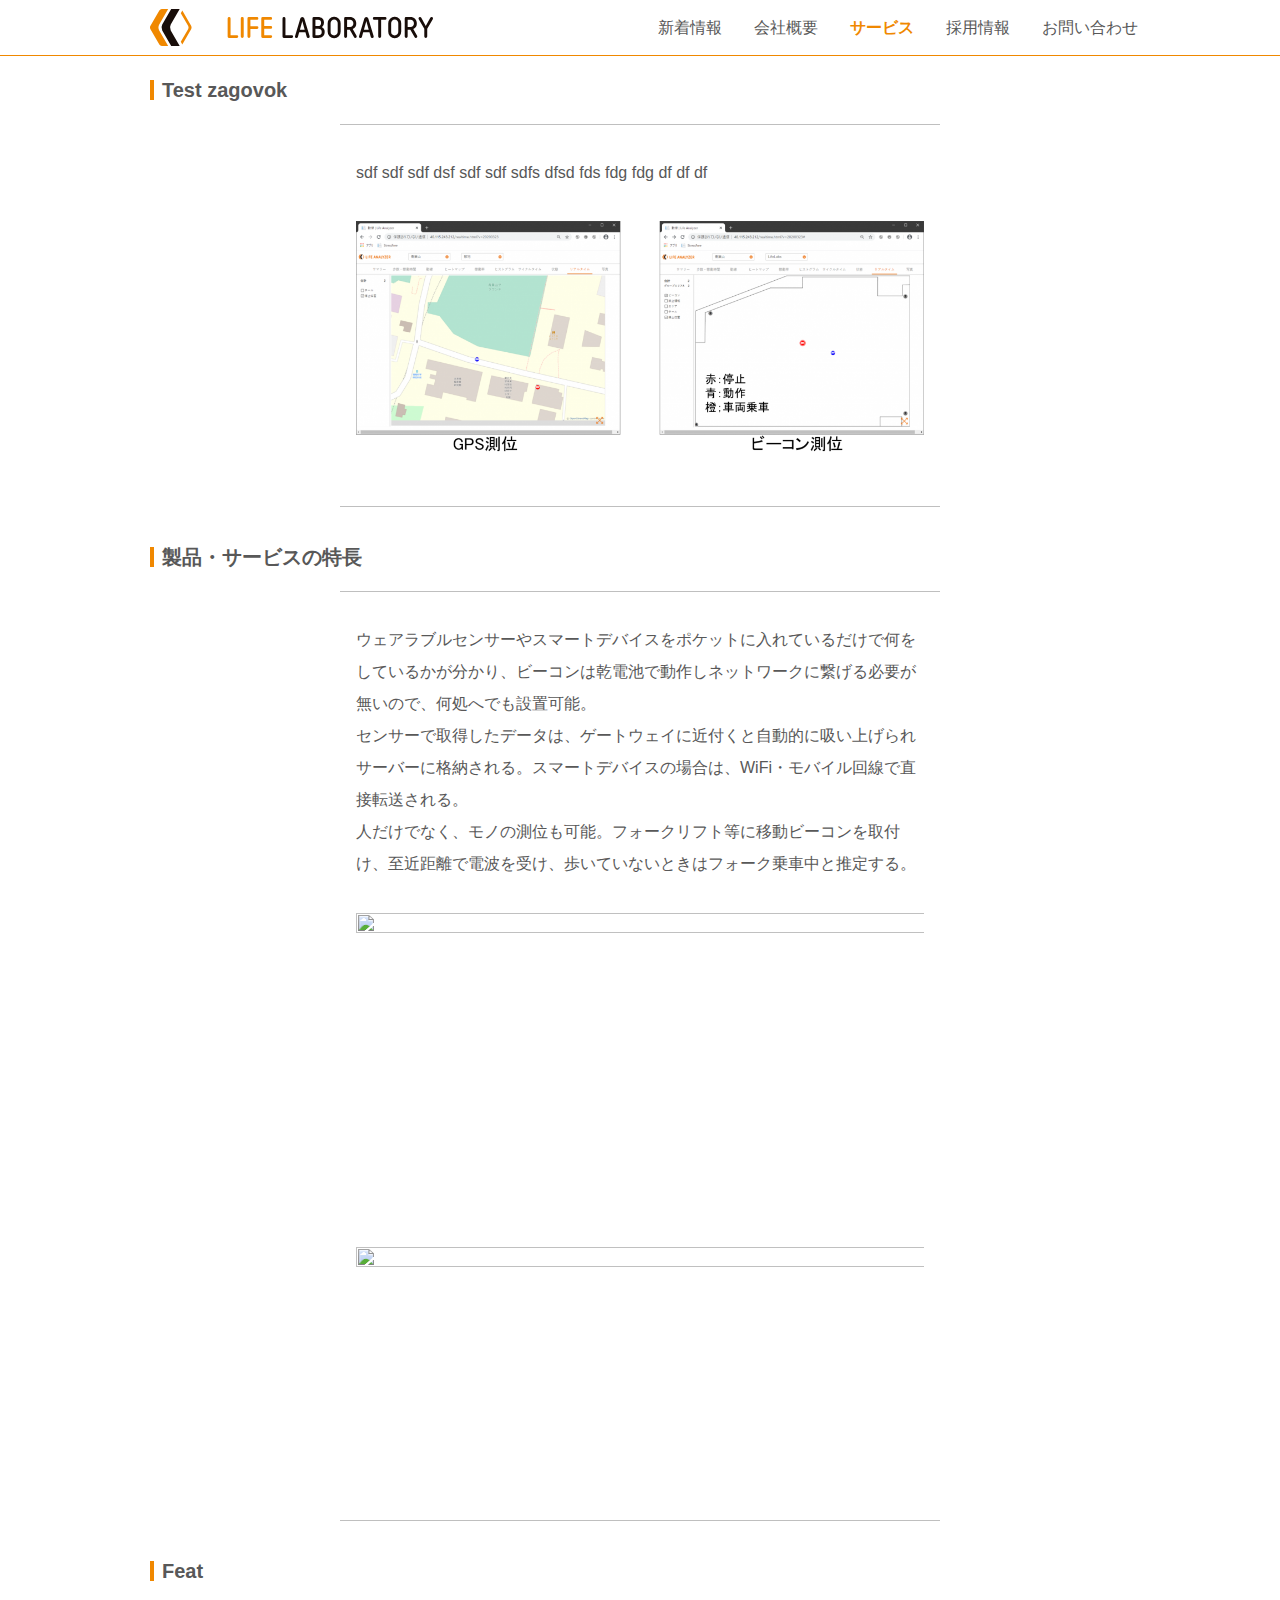
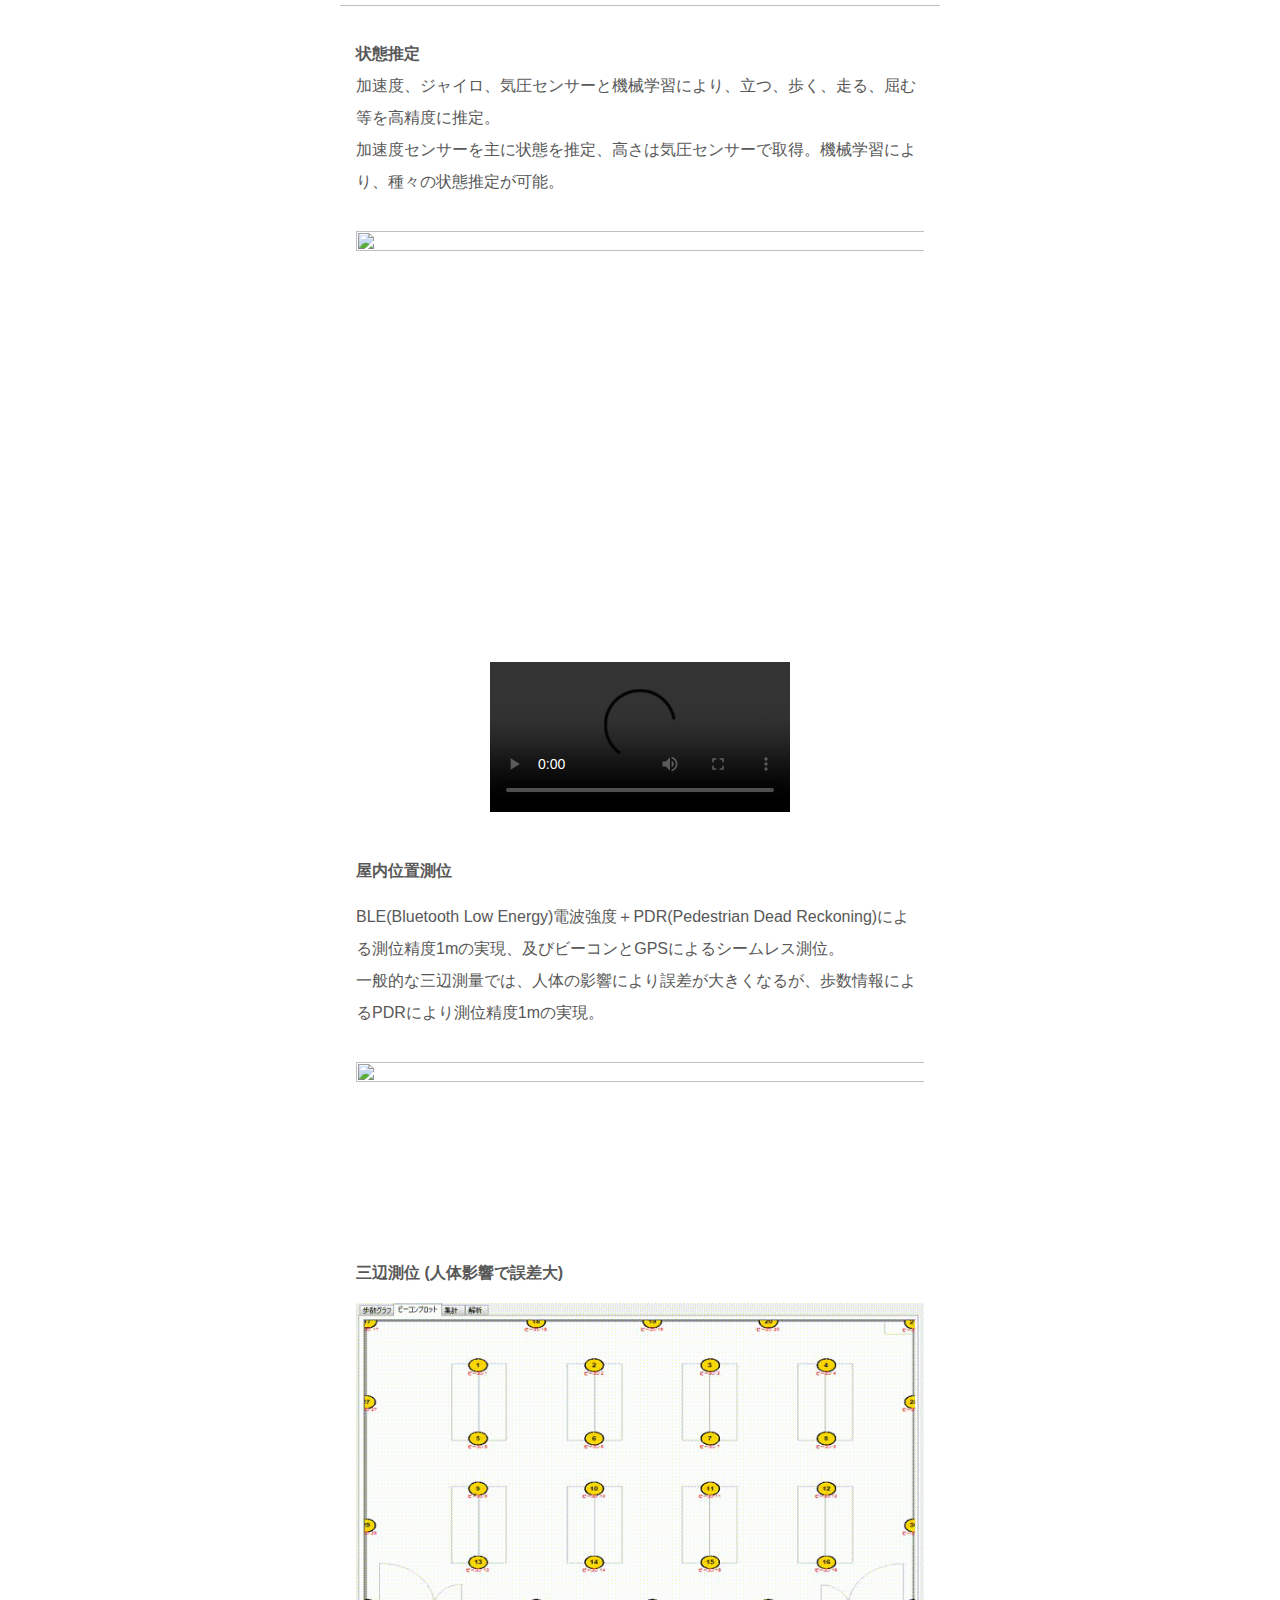
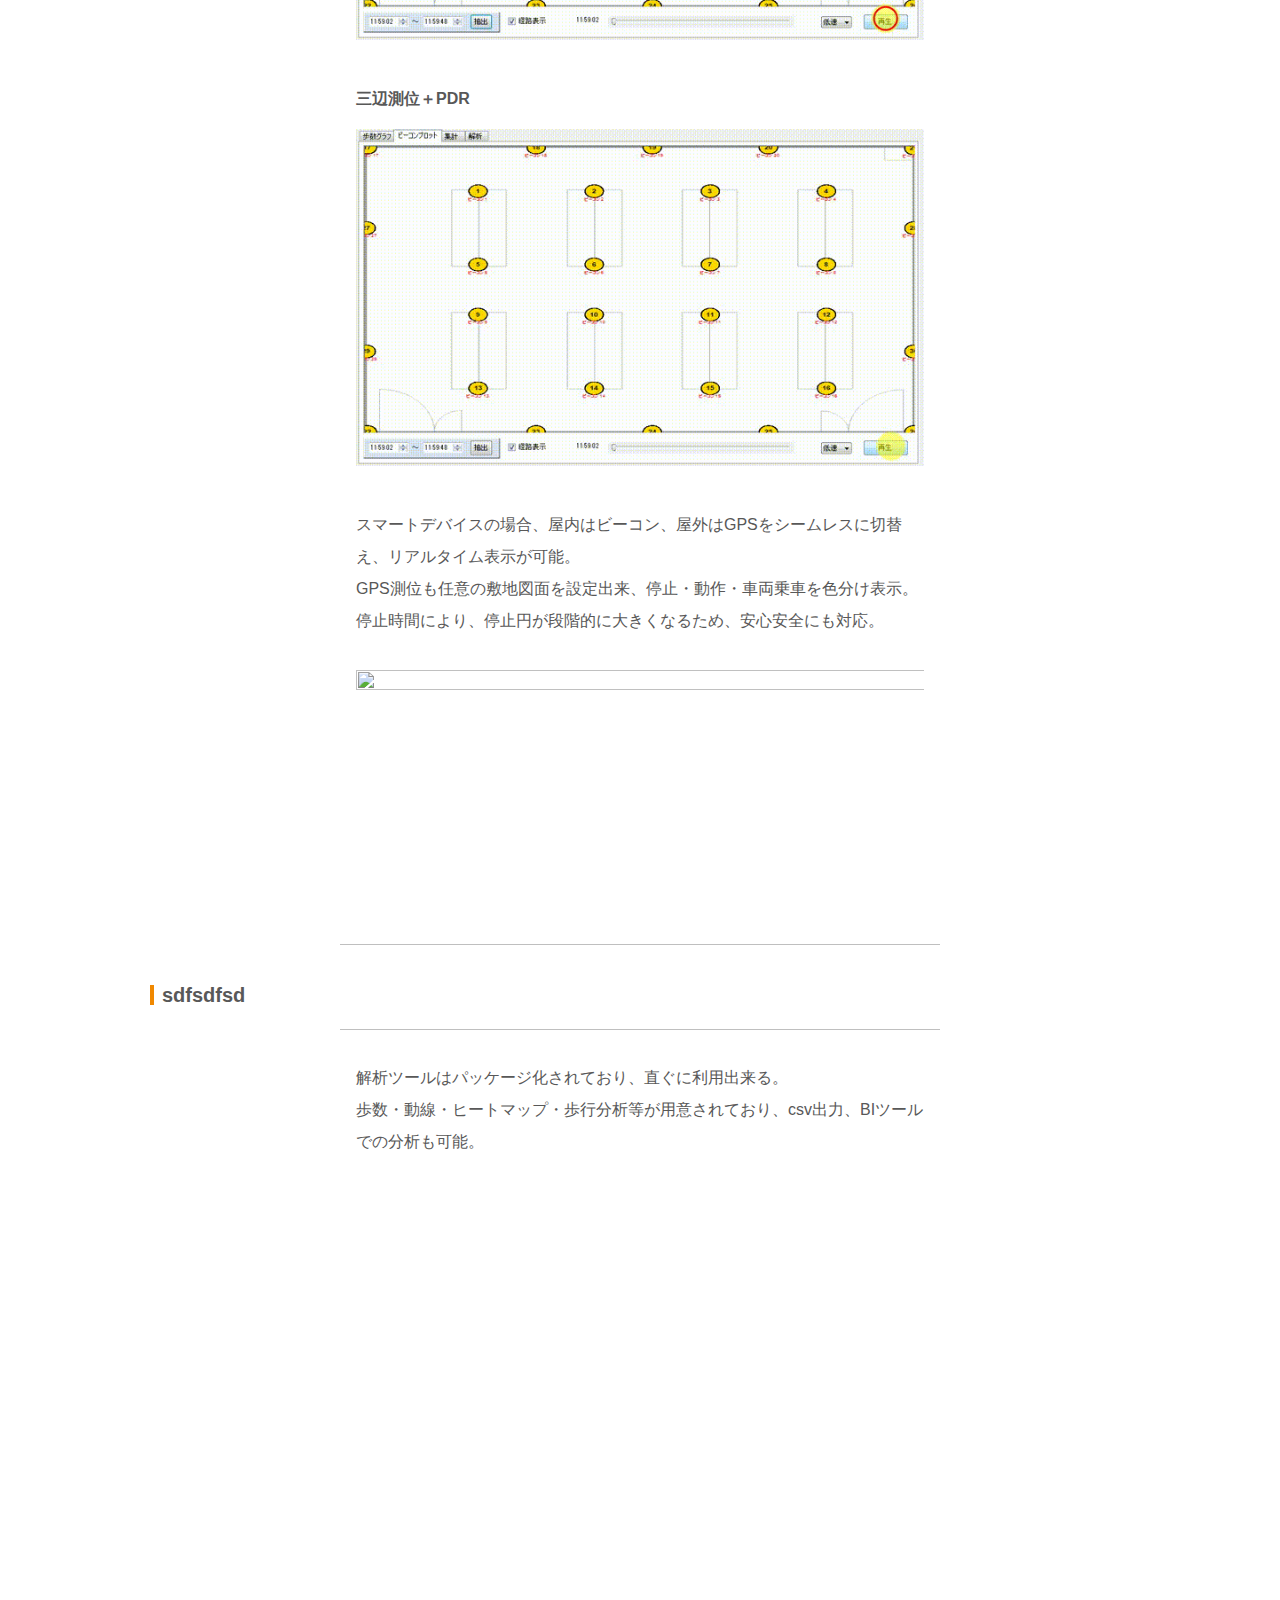
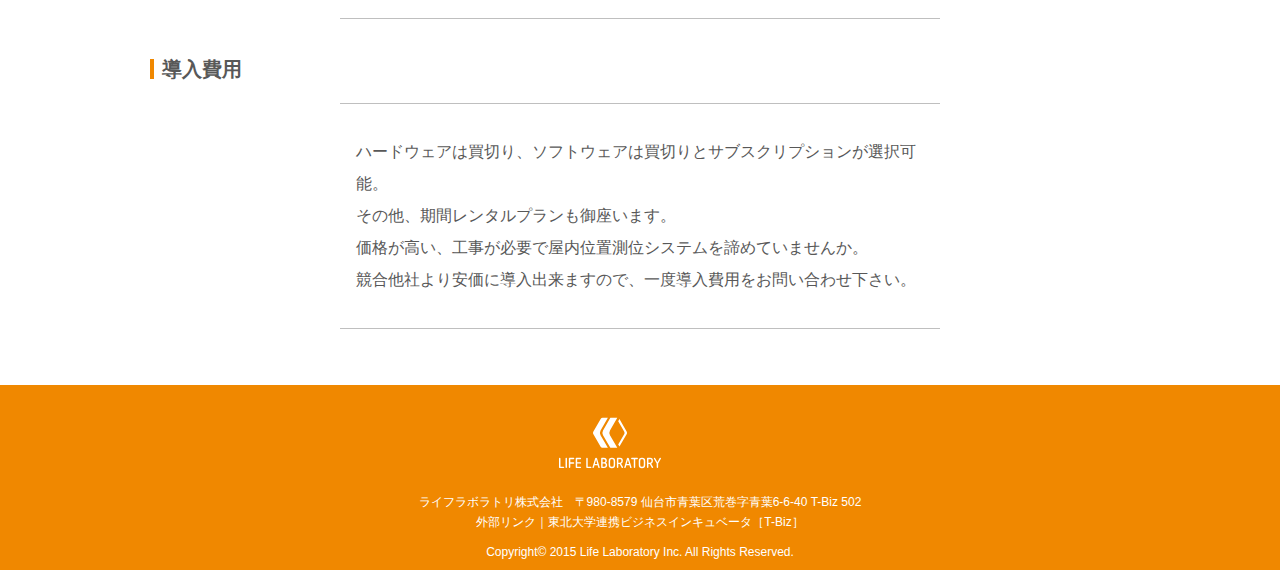
==== commit 07a50914: "11111" ====
--- a/home.html
+++ b/home.html
@@ -203,13 +203,11 @@
 
 
 
-<h2>ソフトウェア</h2>
+<h2>sdfsdfsd</h2>
 
 
 
 <div class="innerBox innerBox-section">解析ツールはパッケージ化されており、直ぐに利用出来る。<br>歩数・動線・ヒートマップ・歩行分析等が用意されており、csv出力、BIツールでの分析も可能。<p></p>
-
-
 
 <figure class="wp-block-image size-large"><img loading="lazy" width="1024" height="694" src="./サービス _ ライフラボラトリ株式会社_files/service7-1024x694.png" alt="" class="wp-image-104" srcset="http://www.lifelabs.co.jp/wordpress/wp-content/uploads/2020/11/service7-1024x694.png 1024w, http://www.lifelabs.co.jp/wordpress/wp-content/uploads/2020/11/service7-300x203.png 300w, http://www.lifelabs.co.jp/wordpress/wp-content/uploads/2020/11/service7-388x263.png 388w, http://www.lifelabs.co.jp/wordpress/wp-content/uploads/2020/11/service7-768x521.png 768w, http://www.lifelabs.co.jp/wordpress/wp-content/uploads/2020/11/service7.png 1109w" sizes="(max-width: 1024px) 100vw, 1024px"></figure>
 
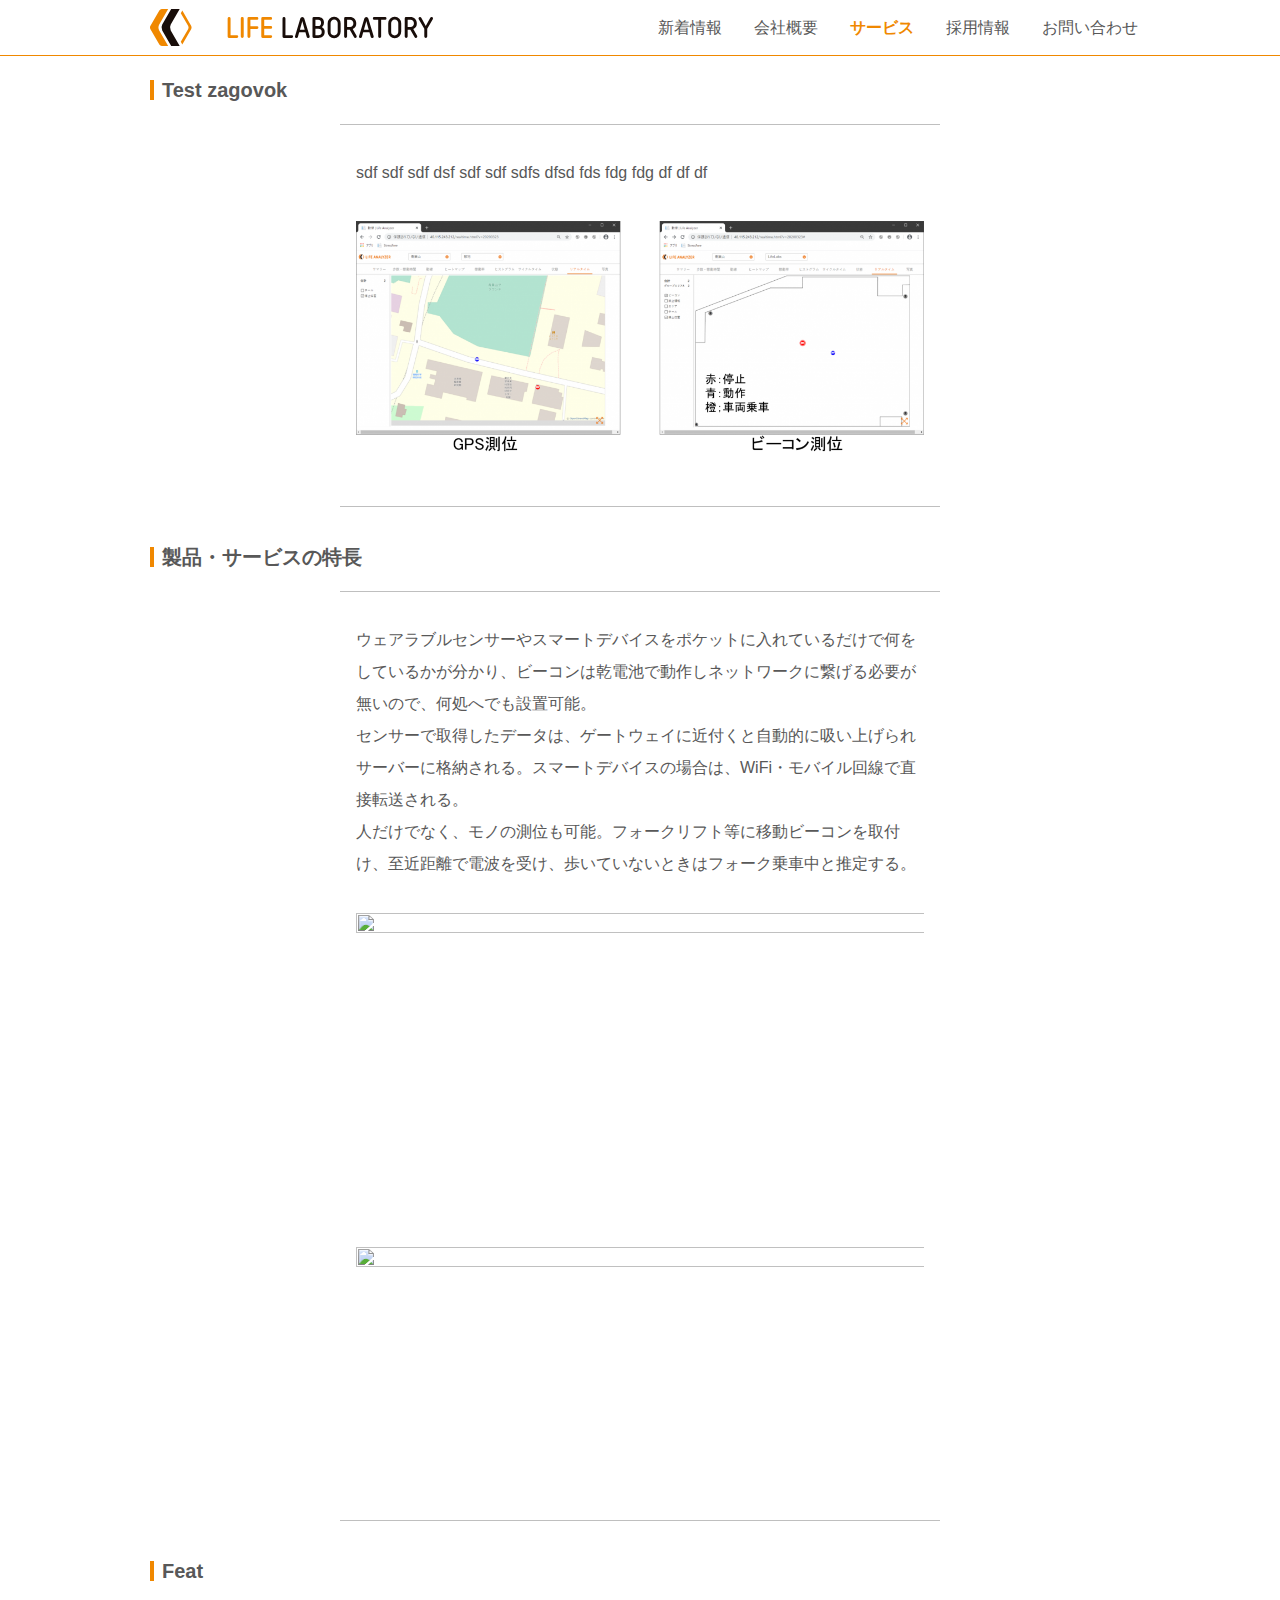
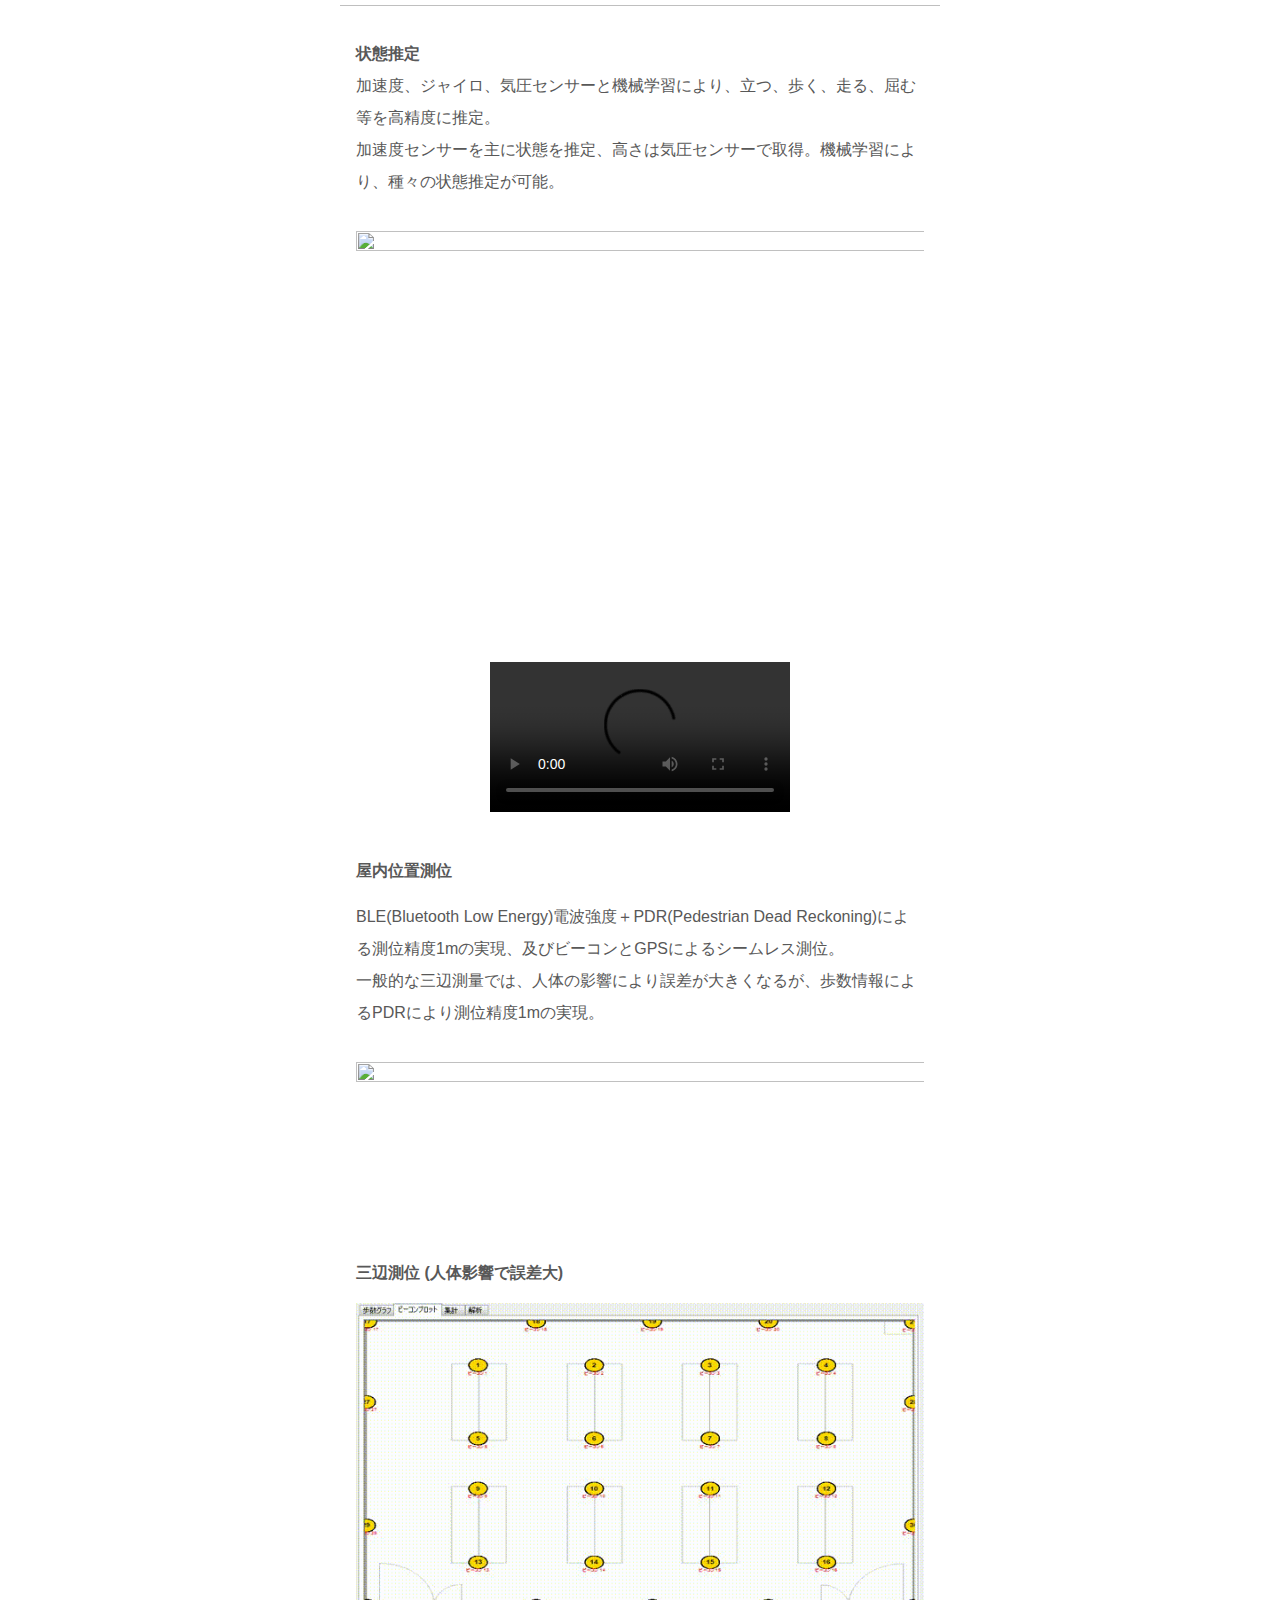
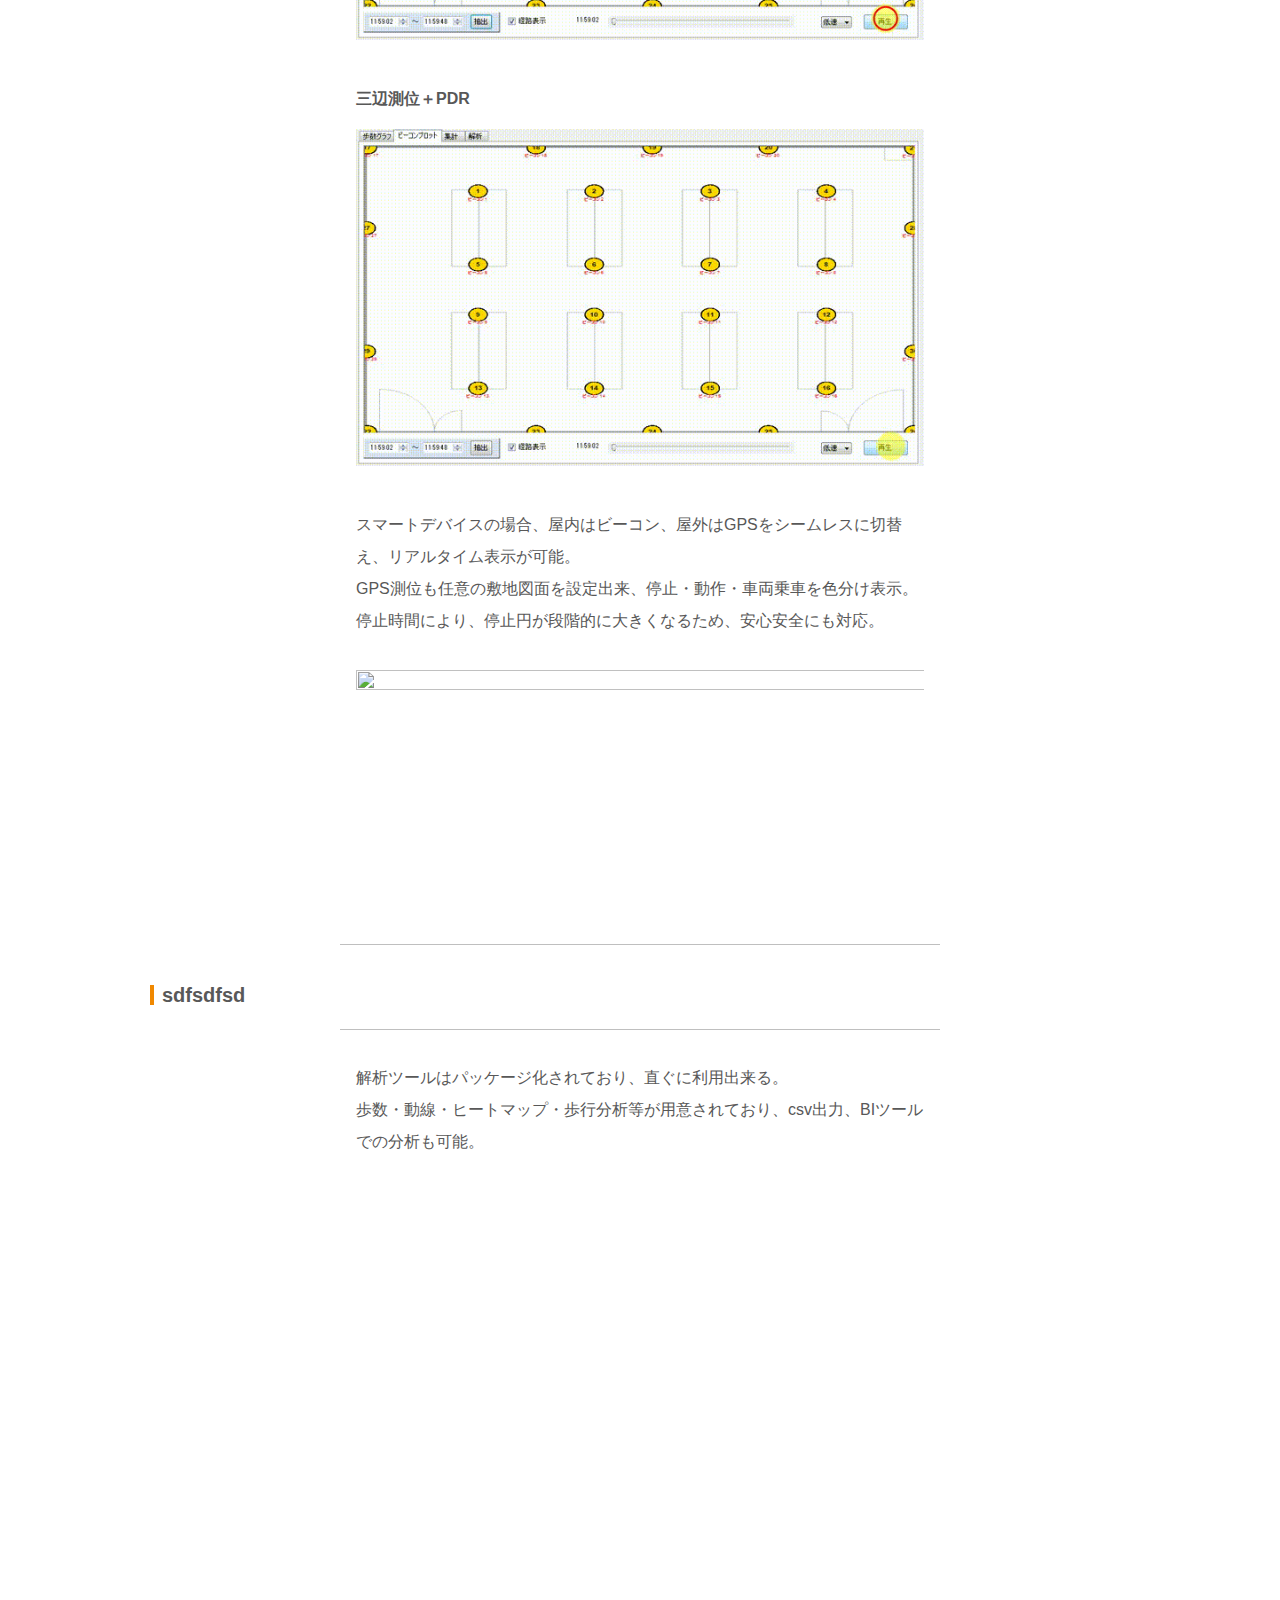
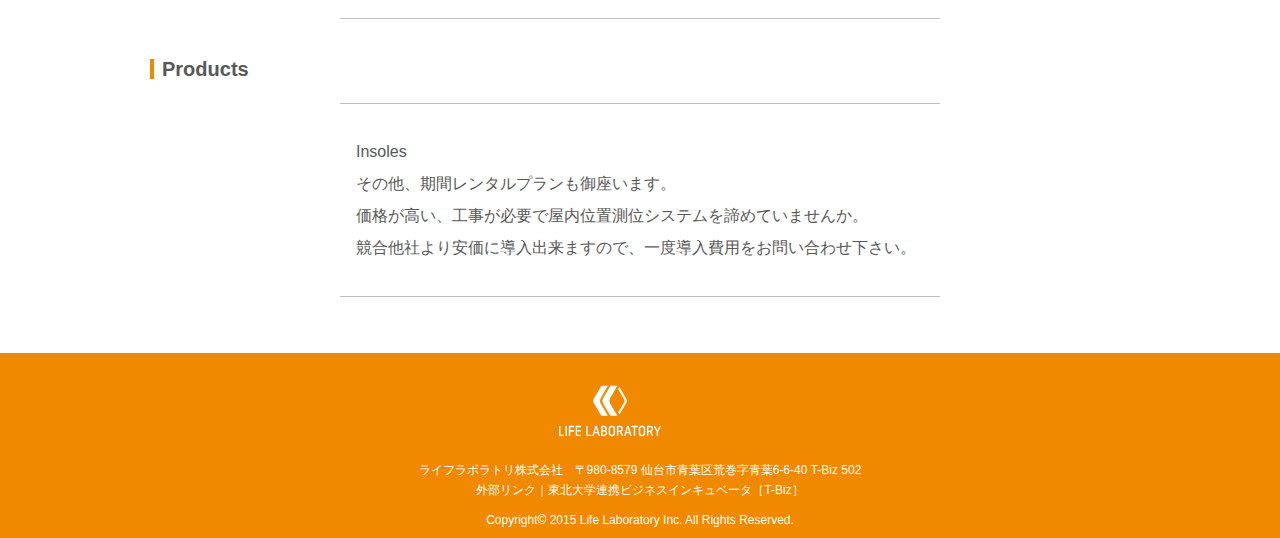
==== commit c1970745: "22222" ====
--- a/home.html
+++ b/home.html
@@ -217,11 +217,11 @@
 
 
 
-<h2>導入費用</h2>
-
-
-
-<div class="innerBox innerBox-section">ハードウェアは買切り、ソフトウェアは買切りとサブスクリプションが選択可能。<br>その他、期間レンタルプランも御座います。<br>価格が高い、工事が必要で屋内位置測位システムを諦めていませんか。<br>競合他社より安価に導入出来ますので、一度導入費用をお問い合わせ下さい。<p></p>
+<h2>Products</h2>
+
+
+
+<div class="innerBox innerBox-section">Insoles<br>その他、期間レンタルプランも御座います。<br>価格が高い、工事が必要で屋内位置測位システムを諦めていませんか。<br>競合他社より安価に導入出来ますので、一度導入費用をお問い合わせ下さい。<p></p>
 
 
 
